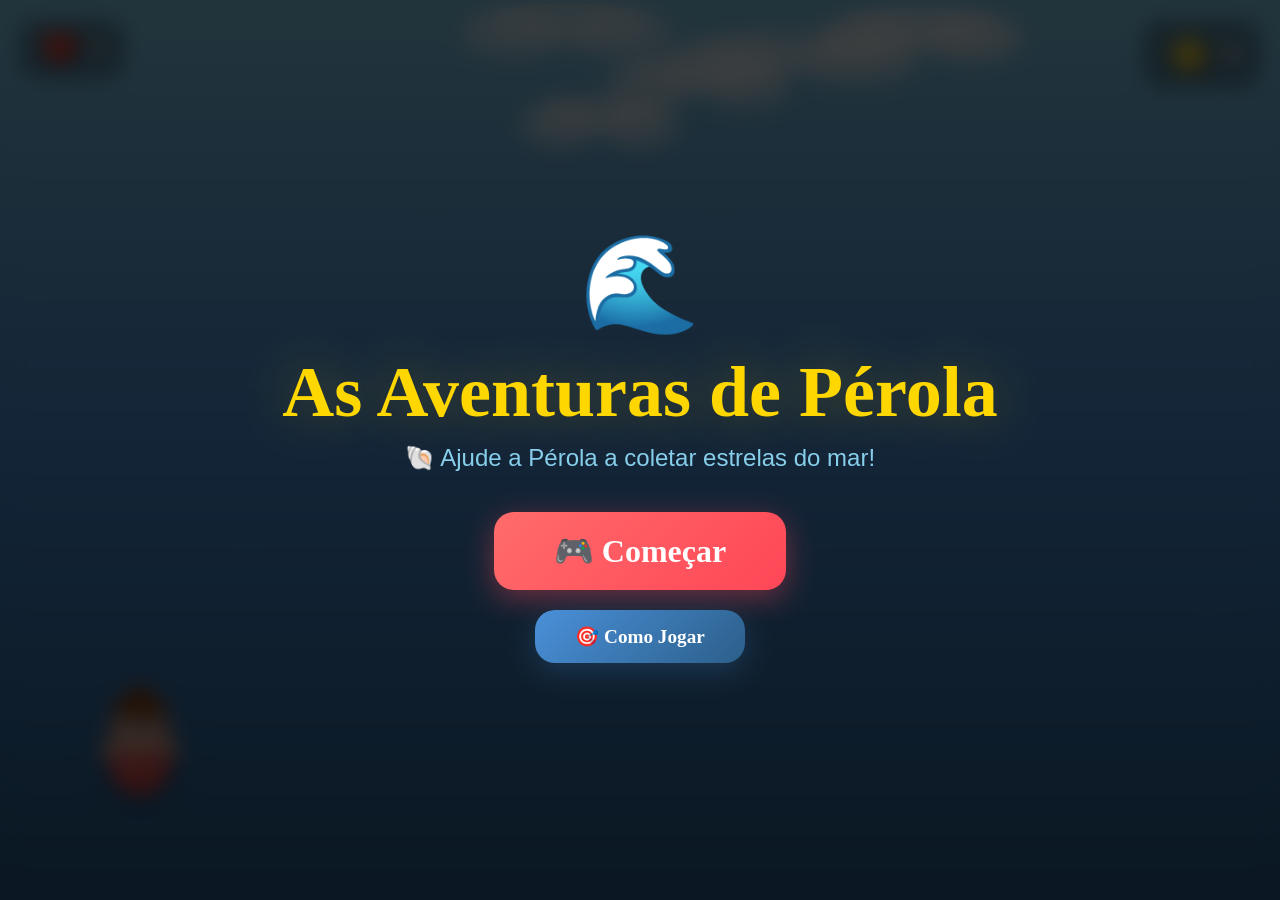
==== perola.html @ 73263aab "Update fmt.Println message from 'Hello' to 'Goodbye'" ====
<!DOCTYPE html>
<html lang="pt-br">
<head>
    <meta charset="UTF-8">
    <meta name="viewport" content="width=device-width, initial-scale=1.0, maximum-scale=1.0, user-scalable=no">
    <title>🌊 As Aventuras de Pérola</title>
    <style>
        * {
            margin: 0;
            padding: 0;
            box-sizing: border-box;
        }
        
        body {
            background: #0a0a1a;
            overflow: hidden;
            font-family: 'Comic Sans MS', 'Chalkboard SE', cursive, sans-serif;
            touch-action: none;
            user-select: none;
        }
        
        canvas {
            display: block;
            width: 100vw;
            height: 100vh;
            background: linear-gradient(180deg, #87CEEB 0%, #4A90D9 50%, #2C5F8A 100%);
            cursor: default;
        }
        
        #ui-overlay {
            position: fixed;
            top: 0;
            left: 0;
            width: 100%;
            height: 100%;
            pointer-events: none;
            z-index: 10;
        }
        
        #score-display {
            position: fixed;
            top: 20px;
            right: 20px;
            color: white;
            font-size: 2rem;
            font-weight: bold;
            text-shadow: 2px 2px 10px rgba(0,0,0,0.5);
            background: rgba(0,0,0,0.3);
            padding: 10px 20px;
            border-radius: 20px;
            backdrop-filter: blur(10px);
            font-family: 'Comic Sans MS', cursive;
            z-index: 20;
            display: flex;
            align-items: center;
            gap: 10px;
        }
        
        #score-display .star {
            color: #FFD700;
            font-size: 2.5rem;
            animation: twinkle 1s ease-in-out infinite;
        }
        
        @keyframes twinkle {
            0%, 100% { transform: scale(1); }
            50% { transform: scale(1.2); }
        }
        
        #lives-display {
            position: fixed;
            top: 20px;
            left: 20px;
            color: white;
            font-size: 2rem;
            text-shadow: 2px 2px 10px rgba(0,0,0,0.5);
            background: rgba(0,0,0,0.3);
            padding: 10px 20px;
            border-radius: 20px;
            backdrop-filter: blur(10px);
            font-family: 'Comic Sans MS', cursive;
            z-index: 20;
        }
        
        #game-over {
            position: fixed;
            top: 50%;
            left: 50%;
            transform: translate(-50%, -50%);
            background: rgba(0,0,0,0.85);
            padding: 40px 60px;
            border-radius: 30px;
            text-align: center;
            color: white;
            backdrop-filter: blur(20px);
            border: 3px solid #FFD700;
            box-shadow: 0 0 100px rgba(255,215,0,0.2);
            z-index: 30;
            display: none;
            pointer-events: all;
            animation: popIn 0.5s cubic-bezier(0.68, -0.55, 0.265, 1.55);
            min-width: 300px;
        }
        
        @keyframes popIn {
            0% { transform: translate(-50%, -50%) scale(0); opacity: 0; }
            100% { transform: translate(-50%, -50%) scale(1); opacity: 1; }
        }
        
        #game-over h1 {
            font-size: 3.5rem;
            color: #FFD700;
            margin-bottom: 10px;
            font-family: 'Comic Sans MS', cursive;
        }
        
        #game-over .final-score {
            font-size: 1.8rem;
            margin: 20px 0;
            color: #87CEEB;
        }
        
        #game-over .final-score span {
            color: #FFD700;
            font-size: 2.5rem;
        }
        
        #game-over button {
            padding: 15px 40px;
            font-size: 1.5rem;
            border: none;
            border-radius: 15px;
            background: linear-gradient(135deg, #FFD700, #FFA500);
            color: #000;
            font-weight: bold;
            cursor: pointer;
            transition: all 0.3s ease;
            font-family: 'Comic Sans MS', cursive;
            margin-top: 10px;
            box-shadow: 0 5px 20px rgba(255,215,0,0.3);
        }
        
        #game-over button:hover {
            transform: scale(1.05);
            box-shadow: 0 8px 30px rgba(255,215,0,0.5);
        }
        
        #start-screen {
            position: fixed;
            top: 0;
            left: 0;
            width: 100%;
            height: 100%;
            background: rgba(0,0,0,0.75);
            backdrop-filter: blur(10px);
            display: flex;
            flex-direction: column;
            align-items: center;
            justify-content: center;
            z-index: 40;
            pointer-events: all;
            animation: fadeIn 1s ease;
            padding: 20px;
        }
        
        @keyframes fadeIn {
            from { opacity: 0; transform: scale(0.95); }
            to { opacity: 1; transform: scale(1); }
        }
        
        #start-screen .logo {
            font-size: 6rem;
            margin-bottom: 10px;
            animation: float 3s ease-in-out infinite;
        }
        
        @keyframes float {
            0%, 100% { transform: translateY(0); }
            50% { transform: translateY(-20px); }
        }
        
        #start-screen h1 {
            font-size: 4.5rem;
            color: #FFD700;
            font-family: 'Comic Sans MS', cursive;
            text-shadow: 0 0 50px rgba(255,215,0,0.3);
            margin-bottom: 10px;
            text-align: center;
        }
        
        #start-screen .subtitle {
            font-size: 1.5rem;
            color: #87CEEB;
            margin-bottom: 30px;
            text-align: center;
        }
        
        #start-screen button {
            padding: 20px 60px;
            font-size: 2rem;
            border: none;
            border-radius: 20px;
            background: linear-gradient(135deg, #FF6B6B, #FF4757);
            color: white;
            font-weight: bold;
            cursor: pointer;
            transition: all 0.3s ease;
            font-family: 'Comic Sans MS', cursive;
            box-shadow: 0 8px 30px rgba(255,71,87,0.4);
            margin: 10px 0;
        }
        
        #start-screen button:hover {
            transform: scale(1.05);
            box-shadow: 0 12px 40px rgba(255,71,87,0.6);
        }
        
        #start-screen button.secondary {
            background: linear-gradient(135deg, #4A90D9, #2C5F8A);
            box-shadow: 0 8px 30px rgba(44,95,138,0.4);
            font-size: 1.2rem;
            padding: 15px 40px;
        }
        
        .controls-info {
            color: rgba(255,255,255,0.6);
            font-size: 0.9rem;
            margin-top: 20px;
            text-align: center;
            line-height: 2;
            background: rgba(0,0,0,0.3);
            padding: 15px 25px;
            border-radius: 15px;
            backdrop-filter: blur(5px);
        }
        
        .controls-info .key {
            display: inline-block;
            background: rgba(255,255,255,0.15);
            padding: 2px 12px;
            border-radius: 8px;
            font-weight: bold;
            color: #fff;
            margin: 0 2px;
            border: 1px solid rgba(255,255,255,0.1);
        }
        
        @media (max-width: 768px) {
            #start-screen h1 { font-size: 2.5rem; }
            #start-screen .logo { font-size: 4rem; }
            #start-screen .subtitle { font-size: 1rem; }
            #start-screen button { font-size: 1.2rem; padding: 15px 30px; }
            #score-display { font-size: 1.2rem; padding: 6px 12px; }
            #lives-display { font-size: 1.2rem; padding: 6px 12px; }
            #game-over { padding: 30px 20px; min-width: auto; width: 90%; }
            #game-over h1 { font-size: 2.5rem; }
            #game-over .final-score { font-size: 1.2rem; }
            #game-over button { font-size: 1rem; padding: 10px 25px; }
            .controls-info { font-size: 0.75rem; padding: 10px 15px; }
        }
    </style>
</head>
<body>
    
    <!-- Tela Inicial -->
    <div id="start-screen">
        <div class="logo">🌊</div>
        <h1>As Aventuras de Pérola</h1>
        <div class="subtitle">🐚 Ajude a Pérola a coletar estrelas do mar!</div>
        <button onclick="startGame()">🎮 Começar</button>
        <button class="secondary" onclick="mostrarControles()">🎯 Como Jogar</button>
        <div class="controls-info" id="controles-info" style="display:none;">
            <div>⬅️ ➡️ <span class="key">Setas</span> ou <span class="key">A</span> <span class="key">D</span> para mover</div>
            <div>⬆️ <span class="key">Espaço</span> ou <span class="key">W</span> para pular</div>
            <div>📱 Toque na tela para pular (mobile)</div>
            <div>⭐ Colete estrelas e desvie dos obstáculos!</div>
        </div>
    </div>
    
    <!-- Interface do Jogo -->
    <div id="ui-overlay">
        <div id="lives-display">❤️ <span id="lives">3</span></div>
        <div id="score-display">
            <span class="star">⭐</span>
            <span id="score">0</span>
        </div>
    </div>
    
    <!-- Game Over -->
    <div id="game-over">
        <h1>💫 Fim de Jogo!</h1>
        <div class="final-score">⭐ Estrelas: <span id="final-score">0</span></div>
        <button onclick="reiniciarJogo()">🔄 Jogar Novamente</button>
    </div>
    
    <canvas id="gameCanvas"></canvas>
    
    <script>
        // ============================================================
        //  INICIALIZAÇÃO DO CANVAS
        // ============================================================
        const canvas = document.getElementById('gameCanvas');
        const ctx = canvas.getContext('2d');
        
        let W, H;
        function resizeCanvas() {
            W = canvas.width = window.innerWidth;
            H = canvas.height = window.innerHeight;
        }
        resizeCanvas();
        window.addEventListener('resize', resizeCanvas);
        
        // ============================================================
        //  ESTADO DO JOGO
        // ============================================================
        let gameRunning = false;
        let score = 0;
        let lives = 3;
        let frameCount = 0;
        let starSpawnTimer = 0;
        let obstacleSpawnTimer = 0;
        let particles = [];
        let animId = null;
        let gameLoopId = null;
        
        // ============================================================
        //  PÉROLA (Personagem)
        // ============================================================
        const perola = {
            x: 100,
            y: 0,
            largura: 80,
            altura: 90,
            velocidadeX: 0,
            velocidadeY: 0,
            gravidade: 0.6,
            pulo: -14,
            noChao: false,
            escala: 1,
            cor: '#FF6B6B',
            sombra: true,
            pulando: false,
            visivel: true,
            
            reset() {
                this.x = 100;
                this.y = H - 200;
                this.velocidadeX = 0;
                this.velocidadeY = 0;
                this.noChao = false;
                this.pulando = false;
                this.escala = 1;
                this.visivel = true;
            },
            
            desenhar() {
                if (!this.visivel) return;
                
                const cx = this.x + this.largura/2;
                const cy = this.y + this.altura/2;
                
                ctx.save();
                ctx.translate(cx, cy);
                ctx.scale(this.escala, this.escala);
                ctx.translate(-cx, -cy);
                
                // Sombra
                if (this.sombra) {
                    ctx.shadowColor = 'rgba(0,0,0,0.3)';
                    ctx.shadowBlur = 20;
                    ctx.shadowOffsetY = 5;
                }
                
                // Corpo (vestido)
                const gradient = ctx.createRadialGradient(
                    this.x + 20, this.y + 20, 10,
                    this.x + 40, this.y + 40, 50
                );
                gradient.addColorStop(0, '#FF8A8A');
                gradient.addColorStop(0.5, '#FF6B6B');
                gradient.addColorStop(1, '#CC4444');
                
                // Vestido
                ctx.beginPath();
                ctx.ellipse(
                    this.x + this.largura/2,
                    this.y + this.altura * 0.6,
                    this.largura * 0.4,
                    this.altura * 0.45,
                    0, 0, Math.PI * 2
                );
                ctx.fillStyle = gradient;
                ctx.fill();
                ctx.strokeStyle = '#CC4444';
                ctx.lineWidth = 2;
                ctx.stroke();
                
                // Cabeça
                const cabecaX = this.x + this.largura/2;
                const cabecaY = this.y + 25;
                const raio = 28;
                
                const gradCabeca = ctx.createRadialGradient(
                    cabecaX - 5, cabecaY - 5, 5,
                    cabecaX, cabecaY, raio
                );
                gradCabeca.addColorStop(0, '#FFD5C2');
                gradCabeca.addColorStop(1, '#F5C4A8');
                
                ctx.shadowBlur = 10;
                ctx.beginPath();
                ctx.arc(cabecaX, cabecaY, raio, 0, Math.PI * 2);
                ctx.fillStyle = gradCabeca;
                ctx.fill();
                ctx.strokeStyle = '#E8B89A';
                ctx.lineWidth = 2;
                ctx.stroke();
                
                // Cabelo
                ctx.shadowBlur = 0;
                ctx.beginPath();
                ctx.arc(cabecaX - 10, cabecaY - 15, 15, 0, Math.PI * 2);
                ctx.fillStyle = '#8B4513';
                ctx.fill();
                ctx.beginPath();
                ctx.arc(cabecaX + 10, cabecaY - 15, 15, 0, Math.PI * 2);
                ctx.fill();
                ctx.beginPath();
                ctx.arc(cabecaX, cabecaY - 20, 18, 0, Math.PI * 2);
                ctx.fill();
                
                // Olhos
                ctx.shadowBlur = 0;
                // Olho esquerdo
                ctx.beginPath();
                ctx.arc(cabecaX - 10, cabecaY - 2, 7, 0, Math.PI * 2);
                ctx.fillStyle = '#FFFFFF';
                ctx.fill();
                ctx.beginPath();
                ctx.arc(cabecaX - 8, cabecaY - 1, 4, 0, Math.PI * 2);
                ctx.fillStyle = '#2C3E50';
                ctx.fill();
                ctx.beginPath();
                ctx.arc(cabecaX - 9, cabecaY - 3, 2, 0, Math.PI * 2);
                ctx.fillStyle = '#FFFFFF';
                ctx.fill();
                
                // Olho direito
                ctx.beginPath();
                ctx.arc(cabecaX + 10, cabecaY - 2, 7, 0, Math.PI * 2);
                ctx.fillStyle = '#FFFFFF';
                ctx.fill();
                ctx.beginPath();
                ctx.arc(cabecaX + 12, cabecaY - 1, 4, 0, Math.PI * 2);
                ctx.fillStyle = '#2C3E50';
                ctx.fill();
                ctx.beginPath();
                ctx.arc(cabecaX + 11, cabecaY - 3, 2, 0, Math.PI * 2);
                ctx.fillStyle = '#FFFFFF';
                ctx.fill();
                
                // Boca (sorriso)
                ctx.beginPath();
                ctx.arc(cabecaX, cabecaY + 8, 10, 0, Math.PI);
                ctx.strokeStyle = '#CC4444';
                ctx.lineWidth = 2;
                ctx.stroke();
                
                // Bochechas
                ctx.globalAlpha = 0.3;
                ctx.beginPath();
                ctx.arc(cabecaX - 18, cabecaY + 5, 6, 0, Math.PI * 2);
                ctx.fillStyle = '#FF6B6B';
                ctx.fill();
                ctx.beginPath();
                ctx.arc(cabecaX + 18, cabecaY + 5, 6, 0, Math.PI * 2);
                ctx.fill();
                ctx.globalAlpha = 1;
                
                // Braços
                ctx.shadowBlur = 0;
                ctx.beginPath();
                ctx.arc(this.x + 10, this.y + 50, 8, 0, Math.PI * 2);
                ctx.fillStyle = '#F5C4A8';
                ctx.fill();
                ctx.beginPath();
                ctx.arc(this.x + this.largura - 10, this.y + 50, 8, 0, Math.PI * 2);
                ctx.fill();
                
                ctx.restore();
                
                // Reset shadow
                ctx.shadowBlur = 0;
                ctx.shadowOffsetY = 0;
            }
        };
        
        // ============================================================
        //  ESTRELAS (Coletáveis)
        // ============================================================
        class Estrela {
            constructor() {
                this.x = W + 50;
                this.y = Math.random() * (H - 250) + 100;
                this.raio = 20 + Math.random() * 10;
                this.velocidade = 2 + Math.random() * 2;
                this.brilho = 1;
                this.rotacao = Math.random() * Math.PI * 2;
                this.coletada = false;
                this.tipo = Math.random() > 0.7 ? 'dourada' : 'normal';
                this.tamanho = this.tipo === 'dourada' ? 1.3 : 1;
            }
            
            desenhar() {
                if (this.coletada) return;
                
                ctx.save();
                ctx.translate(this.x, this.y);
                ctx.rotate(this.rotacao);
                ctx.scale(this.tamanho, this.tamanho);
                
                // Brilho
                const grad = ctx.createRadialGradient(0, 0, 0, 0, 0, this.raio * 1.5);
                const cor = this.tipo === 'dourada' ? 'rgba(255,215,0,' : 'rgba(255,215,0,';
                grad.addColorStop(0, cor + (0.3 * this.brilho) + ')');
                grad.addColorStop(1, cor + '0)');
                ctx.fillStyle = grad;
                ctx.beginPath();
                ctx.arc(0, 0, this.raio * 1.5, 0, Math.PI * 2);
                ctx.fill();
                
                // Estrela
                const points = 5;
                const outerRadius = this.raio;
                const innerRadius = this.raio * 0.4;
                
                ctx.beginPath();
                for (let i = 0; i < points * 2; i++) {
                    const radius = i % 2 === 0 ? outerRadius : innerRadius;
                    const angle = (i / (points * 2)) * Math.PI * 2 - Math.PI / 2;
                    const x = Math.cos(angle) * radius;
                    const y = Math.sin(angle) * radius;
                    if (i === 0) ctx.moveTo(x, y);
                    else ctx.lineTo(x, y);
                }
                ctx.closePath();
                
                const gradEstrela = ctx.createRadialGradient(-5, -5, 0, 0, 0, this.raio);
                gradEstrela.addColorStop(0, '#FFE066');
                gradEstrela.addColorStop(0.7, '#FFD700');
                gradEstrela.addColorStop(1, '#FFA500');
                ctx.fillStyle = gradEstrela;
                ctx.fill();
                ctx.strokeStyle = '#FFA500';
                ctx.lineWidth = 2;
                ctx.stroke();
                
                // Brilho nos pontos
                if (this.brilho > 0.5) {
                    ctx.shadowColor = 'rgba(255,215,0,0.5)';
                    ctx.shadowBlur = 20;
                    ctx.fill();
                    ctx.shadowBlur = 0;
                }
                
                ctx.restore();
            }
            
            atualizar() {
                if (this.coletada) return;
                this.x -= this.velocidade;
                this.rotacao += 0.03;
                this.brilho = 0.7 + Math.sin(frameCount * 0.05 + this.x) * 0.3;
                this.y += Math.sin(frameCount * 0.03 + this.x * 0.01) * 0.2;
            }
            
            coletar() {
                this.coletada = true;
                criarExplosao(this.x, this.y, '#FFD700', 20);
                score += this.tipo === 'dourada' ? 5 : 1;
                document.getElementById('score').textContent = score;
            }
        }
        
        // ============================================================
        //  OBSTÁCULOS
        // ============================================================
        class Obstaculo {
            constructor() {
                this.x = W + 50;
                this.y = H - 150 - Math.random() * 100;
                this.largura = 40 + Math.random() * 30;
                this.altura = 40 + Math.random() * 30;
                this.velocidade = 3 + Math.random() * 2;
                this.tipo = Math.random() > 0.5 ? 'espinho' : 'agua_viva';
                this.rotacao = 0;
                this.animOffset = Math.random() * Math.PI * 2;
            }
            
            desenhar() {
                ctx.save();
                ctx.translate(this.x + this.largura/2, this.y + this.altura/2);
                ctx.rotate(this.rotacao);
                
                if (this.tipo === 'espinho') {
                    const points = 5;
                    const outerRadius = this.largura/2;
                    const innerRadius = outerRadius * 0.3;
                    
                    ctx.beginPath();
                    for (let i = 0; i < points * 2; i++) {
                        const radius = i % 2 === 0 ? outerRadius : innerRadius;
                        const angle = (i / (points * 2)) * Math.PI * 2 - Math.PI / 2;
                        const x = Math.cos(angle) * radius;
                        const y = Math.sin(angle) * radius;
                        if (i === 0) ctx.moveTo(x, y);
                        else ctx.lineTo(x, y);
                    }
                    ctx.closePath();
                    
                    const grad = ctx.createRadialGradient(-5, -5, 0, 0, 0, outerRadius);
                    grad.addColorStop(0, '#FF6B6B');
                    grad.addColorStop(0.5, '#DC143C');
                    grad.addColorStop(1, '#8B0000');
                    ctx.fillStyle = grad;
                    ctx.fill();
                    ctx.strokeStyle = '#8B0000';
                    ctx.lineWidth = 2;
                    ctx.stroke();
                    
                    // Olhos malvados
                    ctx.shadowBlur = 0;
                    ctx.fillStyle = '#FFFFFF';
                    ctx.beginPath();
                    ctx.arc(-8, -5, 5, 0, Math.PI * 2);
                    ctx.fill();
                    ctx.beginPath();
                    ctx.arc(8, -5, 5, 0, Math.PI * 2);
                    ctx.fill();
                    ctx.fillStyle = '#2C3E50';
                    ctx.beginPath();
                    ctx.arc(-7, -4, 3, 0, Math.PI * 2);
                    ctx.fill();
                    ctx.beginPath();
                    ctx.arc(9, -4, 3, 0, Math.PI * 2);
                    ctx.fill();
                    
                } else {
                    // Água-viva
                    const grad = ctx.createRadialGradient(0, 0, 0, 0, 0, this.largura/2);
                    grad.addColorStop(0, 'rgba(100,200,255,0.3)');
                    grad.addColorStop(0.7, 'rgba(50,150,255,0.2)');
                    grad.addColorStop(1, 'rgba(0,100,255,0.1)');
                    ctx.fillStyle = grad;
                    ctx.beginPath();
                    ctx.arc(0, 0, this.largura/2, 0, Math.PI * 2);
                    ctx.fill();
                    ctx.strokeStyle = 'rgba(100,200,255,0.4)';
                    ctx.lineWidth = 1;
                    ctx.stroke();
                    
                    for (let i = 0; i < 6; i++) {
                        const angle = (i / 6) * Math.PI * 2 + this.animOffset;
                        const length = 20 + Math.sin(frameCount * 0.05 + i) * 10;
                        ctx.beginPath();
                        ctx.moveTo(Math.cos(angle) * this.largura/2 * 0.6, 
                                  Math.sin(angle) * this.largura/2 * 0.6);
                        ctx.quadraticCurveTo(
                            Math.cos(angle) * (this.largura/2 + length * 0.5),
                            Math.sin(angle) * (this.largura/2 + length * 0.5) + 10,
                            Math.cos(angle) * (this.largura/2 + length),
                            Math.sin(angle) * (this.largura/2 + length) + 20
                        );
                        ctx.strokeStyle = 'rgba(100,200,255,0.3)';
                        ctx.lineWidth = 2;
                        ctx.stroke();
                    }
                    
                    ctx.shadowColor = 'rgba(100,200,255,0.2)';
                    ctx.shadowBlur = 20;
                    ctx.fillStyle = 'rgba(200,230,255,0.1)';
                    ctx.beginPath();
                    ctx.arc(0, 0, this.largura/3, 0, Math.PI * 2);
                    ctx.fill();
                    ctx.shadowBlur = 0;
                }
                
                ctx.restore();
            }
            
            atualizar() {
                this.x -= this.velocidade;
                this.rotacao += 0.02;
                this.animOffset += 0.05;
            }
            
            getBounds() {
                return {
                    x: this.x,
                    y: this.y,
                    width: this.largura,
                    height: this.altura
                };
            }
        }
        
        // ============================================================
        //  PARTÍCULAS
        // ============================================================
        function criarExplosao(x, y, cor, quantidade = 15) {
            for (let i = 0; i < quantidade; i++) {
                const angle = Math.random() * Math.PI * 2;
                const speed = 2 + Math.random() * 5;
                particles.push({
                    x: x,
                    y: y,
                    vx: Math.cos(angle) * speed,
                    vy: Math.sin(angle) * speed - 2,
                    life: 1,
                    decay: 0.01 + Math.random() * 0.02,
                    radius: 3 + Math.random() * 5,
                    cor: cor || '#FFD700',
                    tipo: 'estrela'
                });
            }
        }
        
        function criarSalpico(x, y) {
            for (let i = 0; i < 10; i++) {
                particles.push({
                    x: x,
                    y: y,
                    vx: (Math.random() - 0.5) * 8,
                    vy: (Math.random() - 0.5) * 8 - 2,
                    life: 1,
                    decay: 0.015 + Math.random() * 0.02,
                    radius: 2 + Math.random() * 4,
                    cor: '#87CEEB',
                    tipo: 'agua'
                });
            }
        }
        
        function atualizarParticulas() {
            for (let i = particles.length - 1; i >= 0; i--) {
                const p = particles[i];
                p.x += p.vx;
                p.y += p.vy;
                p.vy += 0.1;
                p.life -= p.decay;
                p.radius *= 0.98;
                
                if (p.life <= 0 || p.radius < 0.5) {
                    particles.splice(i, 1);
                }
            }
        }
        
        function desenharParticulas() {
            particles.forEach(p => {
                ctx.globalAlpha = p.life;
                ctx.beginPath();
                ctx.arc(p.x, p.y, p.radius, 0, Math.PI * 2);
                ctx.fillStyle = p.cor;
                ctx.fill();
                ctx.shadowColor = p.cor;
                ctx.shadowBlur = 10;
                ctx.fill();
                ctx.shadowBlur = 0;
                ctx.globalAlpha = 1;
            });
        }
        
        // ============================================================
        //  LISTAS DE OBJETOS
        // ============================================================
        let estrelas = [];
        let obstaculos = [];
        
        // ============================================================
        //  COLISÕES
        // ============================================================
        function rectCollision(a, b) {
            return a.x < b.x + b.width &&
                   a.x + a.width > b.x &&
                   a.y < b.y + b.height &&
                   a.y + a.height > b.y;
        }
        
        function verificarColisoes() {
            const perolaBounds = {
                x: perola.x + 15,
                y: perola.y + 15,
                width: perola.largura - 30,
                height: perola.altura - 30
            };
            
            for (let i = estrelas.length - 1; i >= 0; i--) {
                const estrela = estrelas[i];
                if (estrela.coletada) continue;
                
                const dx = (perola.x + perola.largura/2) - estrela.x;
                const dy = (perola.y + perola.altura/2) - estrela.y;
                const distancia = Math.sqrt(dx*dx + dy*dy);
                
                if (distancia < estrela.raio + 30) {
                    estrela.coletar();
                    estrelas.splice(i, 1);
                }
            }
            
            for (let i = obstaculos.length - 1; i >= 0; i--) {
                const obs = obstaculos[i];
                const obsBounds = obs.getBounds();
                
                if (rectCollision(perolaBounds, obsBounds)) {
                    perderVida();
                    obstaculos.splice(i, 1);
                    criarExplosao(obs.x + obs.largura/2, obs.y + obs.altura/2, '#FF1744', 25);
                    return;
                }
            }
        }
        
        // ============================================================
        //  GERENCIAMENTO DE VIDA
        // ============================================================
        function perderVida() {
            lives--;
            document.getElementById('lives').textContent = lives;
            criarExplosao(perola.x + perola.largura/2, perola.y + perola.altura/2, '#FF6B6B', 30);
            
            if (lives <= 0) {
                gameOver();
            } else {
                perola.reset();
                perola.y = H - 200;
                let blinkCount = 0;
                const blinkInterval = setInterval(() => {
                    perola.visivel = !perola.visivel;
                    blinkCount++;
                    if (blinkCount > 6) {
                        clearInterval(blinkInterval);
                        perola.visivel = true;
                    }
                }, 200);
            }
        }
        
        // ============================================================
        //  GAME OVER
        // ============================================================
        function gameOver() {
            gameRunning = false;
            document.getElementById('final-score').textContent = score;
            document.getElementById('game-over').style.display = 'block';
            if (animId) {
                cancelAnimationFrame(animId);
                animId = null;
            }
        }
        
        function reiniciarJogo() {
            document.getElementById('game-over').style.display = 'none';
            startGame();
        }
        
        // ============================================================
        //  CONTROLES - MOSTRAR
        // ============================================================
        function mostrarControles() {
            const info = document.getElementById('controles-info');
            info.style.display = info.style.display === 'none' ? 'block' : 'none';
        }
        
        // ============================================================
        //  INICIAR JOGO
        // ============================================================
        function startGame() {
            document.getElementById('start-screen').style.display = 'none';
            document.getElementById('game-over').style.display = 'none';
            document.getElementById('controles-info').style.display = 'none';
            
            score = 0;
            lives = 3;
            frameCount = 0;
            estrelas = [];
            obstaculos = [];
            particles = [];
            
            document.getElementById('score').textContent = '0';
            document.getElementById('lives').textContent = '3';
            
            perola.reset();
            perola.y = H - 200;
            perola.visivel = true;
            
            gameRunning = true;
            
            if (animId) {
                cancelAnimationFrame(animId);
                animId = null;
            }
            loop();
        }
        
        // ============================================================
        //  LOOP PRINCIPAL
        // ============================================================
        function loop() {
            if (!gameRunning) {
                animId = requestAnimationFrame(loop);
                return;
            }
            
            frameCount++;
            
            atualizarJogo();
            desenharJogo();
            
            animId = requestAnimationFrame(loop);
        }
        
        function atualizarJogo() {
            // Pérola - Física
            perola.velocidadeY += perola.gravidade;
            perola.y += perola.velocidadeY;
            
            const chao = H - 150;
            if (perola.y + perola.altura > chao) {
                perola.y = chao - perola.altura;
                perola.velocidadeY = 0;
                perola.noChao = true;
                perola.pulando = false;
            } else {
                perola.noChao = false;
            }
            
            if (perola.x < 0) perola.x = 0;
            if (perola.x + perola.largura > W) perola.x = W - perola.largura;
            
            // Spawn de estrelas
            starSpawnTimer++;
            if (starSpawnTimer > 60 - Math.min(score / 10, 30)) {
                starSpawnTimer = 0;
                if (Math.random() > 0.3) {
                    estrelas.push(new Estrela());
                }
            }
            
            // Spawn de obstáculos
            obstacleSpawnTimer++;
            if (obstacleSpawnTimer > 120 - Math.min(score / 5, 60)) {
                obstacleSpawnTimer = 0;
                if (Math.random() > 0.4) {
                    obstaculos.push(new Obstaculo());
                }
            }
            
            // Atualizar estrelas
            for (let i = estrelas.length - 1; i >= 0; i--) {
                estrelas[i].atualizar();
                if (estrelas[i].x < -50) {
                    estrelas.splice(i, 1);
                }
            }
            
            // Atualizar obstáculos
            for (let i = obstaculos.length - 1; i >= 0; i--) {
                obstaculos[i].atualizar();
                if (obstaculos[i].x < -50) {
                    obstaculos.splice(i, 1);
                }
            }
            
            verificarColisoes();
            atualizarParticulas();
        }
        
        function desenharJogo() {
            ctx.clearRect(0, 0, W, H);
            
            // Céu
            const gradCeu = ctx.createLinearGradient(0, 0, 0, H);
            gradCeu.addColorStop(0, '#87CEEB');
            gradCeu.addColorStop(0.3, '#4A90D9');
            gradCeu.addColorStop(0.6, '#2C5F8A');
            gradCeu.addColorStop(1, '#1A3A5A');
            ctx.fillStyle = gradCeu;
            ctx.fillRect(0, 0, W, H);
            
            desenharNuvens();
            
            // Chão
            const chao = H - 150;
            const gradChao = ctx.createLinearGradient(0, chao, 0, H);
            gradChao.addColorStop(0, '#F4A460');
            gradChao.addColorStop(0.2, '#D2691E');
            gradChao.addColorStop(0.5, '#8B4513');
            gradChao.addColorStop(1, '#2C1810');
            ctx.fillStyle = gradChao;
            ctx.fillRect(0, chao, W, H - chao);
            
            desenharBolhas();
            desenharAlgas();
            
            estrelas.forEach(e => e.desenhar());
            obstaculos.forEach(o => o.desenhar());
            perola.desenhar();
            desenharParticulas();
        }
        
        // ============================================================
        //  DECORAÇÕES
        // ============================================================
        let nuvens = [];
        for (let i = 0; i < 5; i++) {
            nuvens.push({
                x: Math.random() * W,
                y: 20 + Math.random() * 100,
                width: 100 + Math.random() * 150,
                speed: 0.2 + Math.random() * 0.3,
                opacity: 0.3 + Math.random() * 0.3
            });
        }
        
        function desenharNuvens() {
            nuvens.forEach(n => {
                n.x += n.speed;
                if (n.x > W + n.width) n.x = -n.width;
                
                ctx.globalAlpha = n.opacity;
                ctx.fillStyle = '#FFFFFF';
                ctx.beginPath();
                ctx.ellipse(n.x, n.y, n.width/2, 20, 0, 0, Math.PI * 2);
                ctx.fill();
                ctx.beginPath();
                ctx.ellipse(n.x - n.width/3, n.y + 10, n.width/3, 25, 0, 0, Math.PI * 2);
                ctx.fill();
                ctx.beginPath();
                ctx.ellipse(n.x + n.width/3, n.y + 10, n.width/3, 25, 0, 0, Math.PI * 2);
                ctx.fill();
                ctx.globalAlpha = 1;
            });
        }
        
        let bolhas = [];
        for (let i = 0; i < 20; i++) {
            bolhas.push({
                x: Math.random() * W,
                y: Math.random() * H,
                raio: 2 + Math.random() * 4,
                speed: 0.2 + Math.random() * 0.3,
                offset: Math.random() * Math.PI * 2
            });
        }
        
        function desenharBolhas() {
            bolhas.forEach(b => {
                b.y -= b.speed;
                b.x += Math.sin(frameCount * 0.02 + b.offset) * 0.2;
                if (b.y < -10) {
                    b.y = H + 10;
                    b.x = Math.random() * W;
                }
                
                ctx.globalAlpha = 0.2;
                ctx.strokeStyle = 'rgba(255,255,255,0.3)';
                ctx.lineWidth = 1;
                ctx.beginPath();
                ctx.arc(b.x, b.y, b.raio, 0, Math.PI * 2);
                ctx.stroke();
                ctx.globalAlpha = 1;
            });
        }
        
        function desenharAlgas() {
            const chao = H - 150;
            const algas = [
                { x: 50, altura: 80, offset: 0 },
                { x: 120, altura: 60, offset: 1 },
                { x: W - 80, altura: 90, offset: 2 },
                { x: W - 150, altura: 70, offset: 3 },
                { x: 200, altura: 50, offset: 4 },
                { x: W - 250, altura: 65, offset: 5 }
            ];
            
            algas.forEach(a => {
                ctx.beginPath();
                ctx.moveTo(a.x, chao);
                
                const altura = a.altura + Math.sin(frameCount * 0.03 + a.offset) * 10;
                ctx.quadraticCurveTo(
                    a.x - 15 + Math.sin(frameCount * 0.02 + a.offset) * 8,
                    chao - altura * 0.5,
                    a.x + Math.sin(frameCount * 0.03 + a.offset * 1.5) * 5,
                    chao - altura
                );
                ctx.strokeStyle = 'rgba(34,139,34,0.4)';
                ctx.lineWidth = 4;
                ctx.stroke();
                
                ctx.beginPath();
                ctx.moveTo(a.x + 20, chao);
                ctx.quadraticCurveTo(
                    a.x + 35 + Math.sin(frameCount * 0.025 + a.offset * 1.2) * 8,
                    chao - altura * 0.6,
                    a.x + 20 + Math.sin(frameCount * 0.035 + a.offset * 1.8) * 5,
                    chao - altura * 0.9
                );
                ctx.strokeStyle = 'rgba(34,139,34,0.3)';
                ctx.lineWidth = 3;
                ctx.stroke();
            });
        }
        
        // ============================================================
        //  CONTROLES - TECLADO E TOQUE
        // ============================================================
        const keys = {};
        
        window.addEventListener('keydown', (e) => {
            keys[e.key] = true;
            
            if ((e.key === 'ArrowUp' || e.key === ' ' || e.key === 'w' || e.key === 'W') && 
                perola.noChao && gameRunning) {
                e.preventDefault();
                perola.velocidadeY = perola.pulo;
                perola.noChao = false;
                perola.pulando = true;
                criarSalpico(perola.x + perola.largura/2, perola.y + perola.altura);
            }
        });
        
        window.addEventListener('keyup', (e) => {
            keys[e.key] = false;
        });
        
        // Controles touch
        let touchX = null;
        
        canvas.addEventListener('touchstart', (e) => {
            e.preventDefault();
            const touch = e.touches[0];
            const rect = canvas.getBoundingClientRect();
            touchX = touch.clientX - rect.left;
            
            if (perola.noChao && gameRunning) {
                perola.velocidadeY = perola.pulo;
                perola.noChao = false;
                perola.pulando = true;
                criarSalpico(perola.x + perola.largura/2, perola.y + perola.altura);
            }
        });
        
        canvas.addEventListener('touchmove', (e) => {
            e.preventDefault();
            if (!gameRunning) return;
            
            const touch = e.touches[0];
            const rect = canvas.getBoundingClientRect();
            const currentX = touch.clientX - rect.left;
            
            if (touchX !== null) {
                const diff = currentX - touchX;
                perola.x += diff * 0.8;
                if (perola.x < 0) perola.x = 0;
                if (perola.x + perola.largura > W) perola.x = W - perola.largura;
                touchX = currentX;
            }
        });
        
        canvas.addEventListener('touchend', (e) => {
            e.preventDefault();
            touchX = null;
        });
        
        // Movimento contínuo com teclas
        setInterval(() => {
            if (!gameRunning) return;
            
            if (keys['ArrowRight'] || keys['d'] || keys['D']) {
                perola.x += 5;
                if (perola.x + perola.largura > W) perola.x = W - perola.largura;
            }
            if (keys['ArrowLeft'] || keys['a'] || keys['A']) {
                perola.x -= 5;
                if (perola.x < 0) perola.x = 0;
            }
        }, 16);
        
        // ============================================================
        //  REDIMENSIONAMENTO
        // ============================================================
        window.addEventListener('resize', () => {
            resizeCanvas();
            if (perola.y + perola.altura > H - 150) {
                perola.y = H - 150 - perola.altura;
            }
        });
        
        // ============================================================
        //  INICIAR
        // ============================================================
        console.log('🌊 As Aventuras de Pérola');
        console.log('🎮 Use as setas ou WASD para mover');
        console.log('⬆️ Espaço ou clique para pular');
        console.log('⭐ Colete estrelas e desvie dos obstáculos!');
        
        perola.y = H - 200;
        perola.reset();
        
        // Loop de animação da tela inicial
        function backgroundLoop() {
            if (!gameRunning) {
                ctx.clearRect(0, 0, W, H);
                const gradCeu = ctx.createLinearGradient(0, 0, 0, H);
                gradCeu.addColorStop(0, '#87CEEB');
                gradCeu.addColorStop(0.5, '#4A90D9');
                gradCeu.addColorStop(1, '#2C5F8A');
                ctx.fillStyle = gradCeu;
                ctx.fillRect(0, 0, W, H);
                perola.desenhar();
                desenharNuvens();
                desenharBolhas();
                requestAnimationFrame(backgroundLoop);
            }
        }
        backgroundLoop();
        
        console.log('✅ Jogo carregado! Divirta-se! 🎉');
    </script>
</body>
</html>
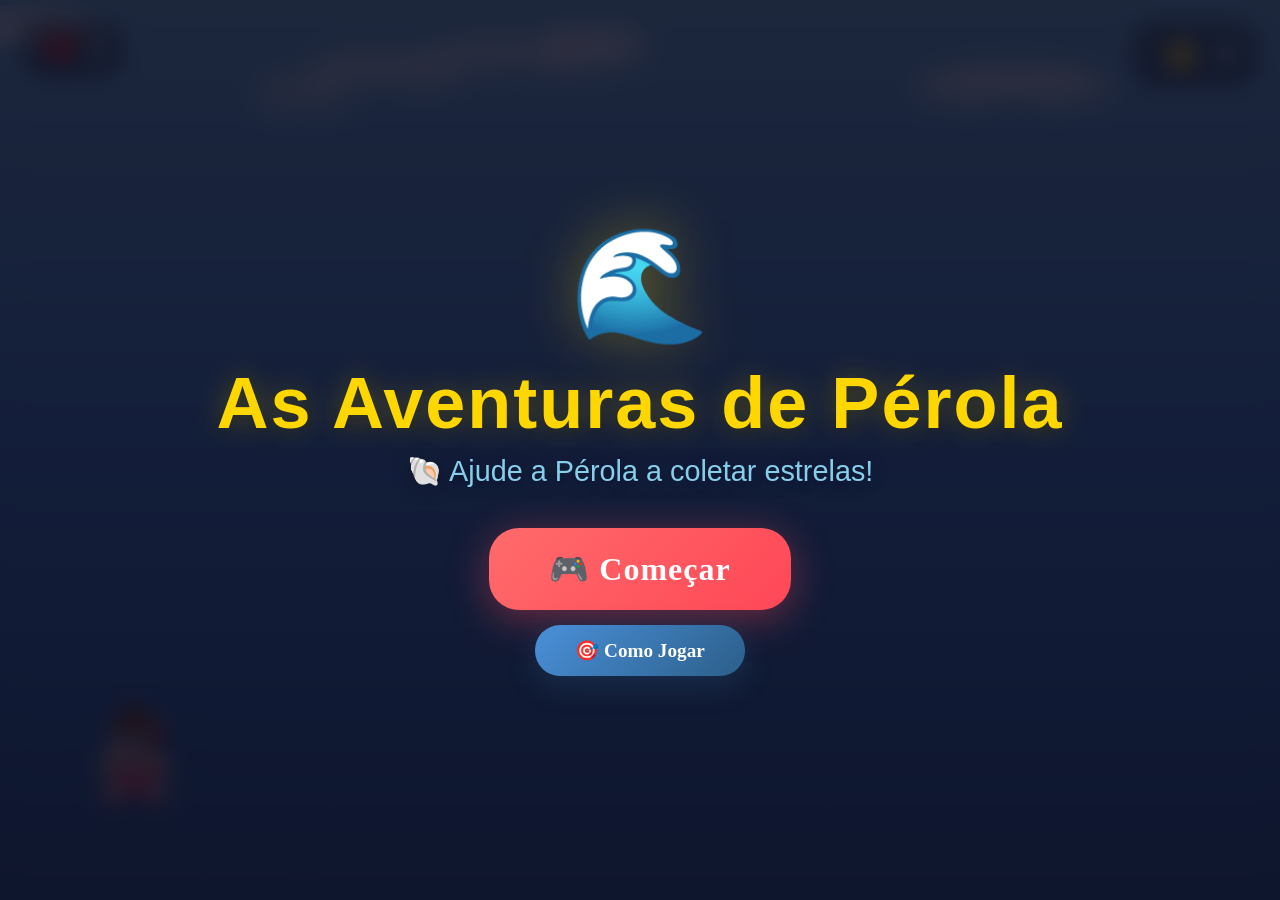
==== commit bac49764: "Update perola.html" ====
--- a/perola.html
+++ b/perola.html
@@ -12,21 +12,160 @@
         }
         
         body {
-            background: #0a0a1a;
+            margin: 0;
             overflow: hidden;
+            background: linear-gradient(180deg, #1a0a2e, #2d1b69);
             font-family: 'Comic Sans MS', 'Chalkboard SE', cursive, sans-serif;
             touch-action: none;
             user-select: none;
+            height: 100vh;
+            width: 100vw;
         }
         
         canvas {
             display: block;
             width: 100vw;
             height: 100vh;
-            background: linear-gradient(180deg, #87CEEB 0%, #4A90D9 50%, #2C5F8A 100%);
-            cursor: default;
-        }
-        
+            background: linear-gradient(180deg, #87CEEB 0%, #4A90D9 40%, #2C5F8A 70%, #1A3A5A 100%);
+            cursor: pointer;
+        }
+        
+        /* Tela Inicial - Estilo Fofo */
+        #start-screen {
+            position: fixed;
+            top: 0;
+            left: 0;
+            width: 100%;
+            height: 100%;
+            background: rgba(10, 10, 30, 0.85);
+            backdrop-filter: blur(10px);
+            display: flex;
+            flex-direction: column;
+            align-items: center;
+            justify-content: center;
+            z-index: 100;
+            padding: 20px;
+            animation: fadeIn 0.8s ease;
+        }
+        
+        @keyframes fadeIn {
+            from { opacity: 0; transform: scale(0.9); }
+            to { opacity: 1; transform: scale(1); }
+        }
+        
+        #start-screen .logo {
+            font-size: 7rem;
+            animation: float 3s ease-in-out infinite;
+            text-shadow: 0 0 60px rgba(255, 215, 0, 0.3);
+        }
+        
+        @keyframes float {
+            0%, 100% { transform: translateY(0) rotate(-2deg); }
+            50% { transform: translateY(-25px) rotate(2deg); }
+        }
+        
+        #start-screen h1 {
+            font-size: 4.5rem;
+            color: #FFD700;
+            text-shadow: 
+                0 0 30px rgba(255, 215, 0, 0.3),
+                0 4px 20px rgba(0, 0, 0, 0.3);
+            margin: 10px 0;
+            text-align: center;
+            font-weight: 900;
+            letter-spacing: 2px;
+        }
+        
+        #start-screen .subtitle {
+            font-size: 1.8rem;
+            color: #87CEEB;
+            margin-bottom: 30px;
+            text-align: center;
+            text-shadow: 0 2px 20px rgba(0, 0, 0, 0.3);
+        }
+        
+        #start-screen .subtitle .emoji {
+            display: inline-block;
+            animation: float 2s ease-in-out infinite;
+        }
+        
+        .btn-start {
+            padding: 22px 60px;
+            font-size: 2rem;
+            border: none;
+            border-radius: 30px;
+            background: linear-gradient(135deg, #FF6B6B, #FF4757);
+            color: white;
+            font-weight: bold;
+            cursor: pointer;
+            transition: all 0.3s ease;
+            font-family: 'Comic Sans MS', cursive;
+            box-shadow: 0 8px 40px rgba(255, 71, 87, 0.4);
+            margin: 10px 0;
+            letter-spacing: 1px;
+        }
+        
+        .btn-start:hover {
+            transform: scale(1.08);
+            box-shadow: 0 12px 50px rgba(255, 71, 87, 0.6);
+        }
+        
+        .btn-start:active {
+            transform: scale(0.95);
+        }
+        
+        .btn-secondary {
+            padding: 14px 40px;
+            font-size: 1.2rem;
+            border: none;
+            border-radius: 25px;
+            background: linear-gradient(135deg, #4A90D9, #2C5F8A);
+            color: white;
+            font-weight: bold;
+            cursor: pointer;
+            transition: all 0.3s ease;
+            font-family: 'Comic Sans MS', cursive;
+            box-shadow: 0 8px 30px rgba(44, 95, 138, 0.3);
+            margin: 5px 0;
+        }
+        
+        .btn-secondary:hover {
+            transform: scale(1.05);
+            box-shadow: 0 12px 40px rgba(44, 95, 138, 0.5);
+        }
+        
+        .controls-info {
+            color: rgba(255, 255, 255, 0.7);
+            font-size: 0.95rem;
+            margin-top: 20px;
+            text-align: center;
+            line-height: 2.2;
+            background: rgba(0, 0, 0, 0.3);
+            padding: 15px 30px;
+            border-radius: 20px;
+            backdrop-filter: blur(5px);
+            border: 1px solid rgba(255, 255, 255, 0.05);
+            max-width: 400px;
+        }
+        
+        .controls-info .key {
+            display: inline-block;
+            background: rgba(255, 255, 255, 0.15);
+            padding: 2px 14px;
+            border-radius: 10px;
+            font-weight: bold;
+            color: #fff;
+            margin: 0 3px;
+            border: 1px solid rgba(255, 255, 255, 0.1);
+            font-size: 0.9rem;
+            min-width: 30px;
+        }
+        
+        .controls-info .highlight {
+            color: #FFD700;
+        }
+        
+        /* UI do Jogo */
         #ui-overlay {
             position: fixed;
             top: 0;
@@ -34,7 +173,37 @@
             width: 100%;
             height: 100%;
             pointer-events: none;
-            z-index: 10;
+            z-index: 50;
+        }
+        
+        #lives-display {
+            position: fixed;
+            top: 20px;
+            left: 20px;
+            color: white;
+            font-size: 2rem;
+            text-shadow: 0 2px 20px rgba(0, 0, 0, 0.5);
+            background: rgba(0, 0, 0, 0.35);
+            padding: 10px 20px;
+            border-radius: 25px;
+            backdrop-filter: blur(10px);
+            font-family: 'Comic Sans MS', cursive;
+            z-index: 60;
+            border: 1px solid rgba(255, 255, 255, 0.1);
+            display: flex;
+            align-items: center;
+            gap: 8px;
+        }
+        
+        #lives-display .heart {
+            color: #FF4757;
+            font-size: 2rem;
+            animation: heartbeat 1.2s ease-in-out infinite;
+        }
+        
+        @keyframes heartbeat {
+            0%, 100% { transform: scale(1); }
+            50% { transform: scale(1.15); }
         }
         
         #score-display {
@@ -44,74 +213,68 @@
             color: white;
             font-size: 2rem;
             font-weight: bold;
-            text-shadow: 2px 2px 10px rgba(0,0,0,0.5);
-            background: rgba(0,0,0,0.3);
-            padding: 10px 20px;
-            border-radius: 20px;
+            text-shadow: 0 2px 20px rgba(0, 0, 0, 0.5);
+            background: rgba(0, 0, 0, 0.35);
+            padding: 10px 25px;
+            border-radius: 25px;
             backdrop-filter: blur(10px);
             font-family: 'Comic Sans MS', cursive;
-            z-index: 20;
+            z-index: 60;
+            border: 1px solid rgba(255, 255, 255, 0.1);
             display: flex;
             align-items: center;
-            gap: 10px;
-        }
-        
-        #score-display .star {
+            gap: 12px;
+        }
+        
+        #score-display .star-icon {
             color: #FFD700;
             font-size: 2.5rem;
-            animation: twinkle 1s ease-in-out infinite;
-        }
-        
-        @keyframes twinkle {
-            0%, 100% { transform: scale(1); }
-            50% { transform: scale(1.2); }
-        }
-        
-        #lives-display {
-            position: fixed;
-            top: 20px;
-            left: 20px;
-            color: white;
-            font-size: 2rem;
-            text-shadow: 2px 2px 10px rgba(0,0,0,0.5);
-            background: rgba(0,0,0,0.3);
-            padding: 10px 20px;
-            border-radius: 20px;
-            backdrop-filter: blur(10px);
-            font-family: 'Comic Sans MS', cursive;
-            z-index: 20;
-        }
-        
+            animation: spinStar 3s linear infinite;
+        }
+        
+        @keyframes spinStar {
+            0% { transform: rotate(0deg) scale(1); }
+            50% { transform: rotate(180deg) scale(1.1); }
+            100% { transform: rotate(360deg) scale(1); }
+        }
+        
+        /* Game Over */
         #game-over {
             position: fixed;
             top: 50%;
             left: 50%;
-            transform: translate(-50%, -50%);
-            background: rgba(0,0,0,0.85);
-            padding: 40px 60px;
-            border-radius: 30px;
+            transform: translate(-50%, -50%) scale(0);
+            background: rgba(10, 10, 30, 0.95);
+            padding: 40px 50px;
+            border-radius: 40px;
             text-align: center;
             color: white;
-            backdrop-filter: blur(20px);
+            backdrop-filter: blur(30px);
             border: 3px solid #FFD700;
-            box-shadow: 0 0 100px rgba(255,215,0,0.2);
-            z-index: 30;
-            display: none;
+            box-shadow: 0 0 100px rgba(255, 215, 0, 0.15);
+            z-index: 100;
             pointer-events: all;
-            animation: popIn 0.5s cubic-bezier(0.68, -0.55, 0.265, 1.55);
-            min-width: 300px;
-        }
-        
-        @keyframes popIn {
-            0% { transform: translate(-50%, -50%) scale(0); opacity: 0; }
-            100% { transform: translate(-50%, -50%) scale(1); opacity: 1; }
+            transition: transform 0.5s cubic-bezier(0.68, -0.55, 0.265, 1.55);
+            min-width: 320px;
+        }
+        
+        #game-over.show {
+            transform: translate(-50%, -50%) scale(1);
+        }
+        
+        #game-over .emoji-big {
+            font-size: 5rem;
+            display: block;
+            margin-bottom: 10px;
+            animation: float 2s ease-in-out infinite;
         }
         
         #game-over h1 {
             font-size: 3.5rem;
             color: #FFD700;
-            margin-bottom: 10px;
+            margin: 10px 0;
             font-family: 'Comic Sans MS', cursive;
+            text-shadow: 0 0 40px rgba(255, 215, 0, 0.2);
         }
         
         #game-over .final-score {
@@ -122,182 +285,103 @@
         
         #game-over .final-score span {
             color: #FFD700;
-            font-size: 2.5rem;
-        }
-        
-        #game-over button {
-            padding: 15px 40px;
+            font-size: 3rem;
+            display: inline-block;
+            animation: spinStar 2s linear infinite;
+        }
+        
+        #game-over .btn-restart {
+            padding: 18px 50px;
             font-size: 1.5rem;
             border: none;
-            border-radius: 15px;
+            border-radius: 25px;
             background: linear-gradient(135deg, #FFD700, #FFA500);
             color: #000;
             font-weight: bold;
             cursor: pointer;
             transition: all 0.3s ease;
             font-family: 'Comic Sans MS', cursive;
+            box-shadow: 0 8px 40px rgba(255, 215, 0, 0.3);
             margin-top: 10px;
-            box-shadow: 0 5px 20px rgba(255,215,0,0.3);
-        }
-        
-        #game-over button:hover {
+        }
+        
+        #game-over .btn-restart:hover {
             transform: scale(1.05);
-            box-shadow: 0 8px 30px rgba(255,215,0,0.5);
-        }
-        
-        #start-screen {
-            position: fixed;
-            top: 0;
-            left: 0;
-            width: 100%;
-            height: 100%;
-            background: rgba(0,0,0,0.75);
-            backdrop-filter: blur(10px);
-            display: flex;
-            flex-direction: column;
-            align-items: center;
-            justify-content: center;
-            z-index: 40;
-            pointer-events: all;
-            animation: fadeIn 1s ease;
-            padding: 20px;
-        }
-        
-        @keyframes fadeIn {
-            from { opacity: 0; transform: scale(0.95); }
-            to { opacity: 1; transform: scale(1); }
-        }
-        
-        #start-screen .logo {
-            font-size: 6rem;
-            margin-bottom: 10px;
-            animation: float 3s ease-in-out infinite;
-        }
-        
-        @keyframes float {
-            0%, 100% { transform: translateY(0); }
-            50% { transform: translateY(-20px); }
-        }
-        
-        #start-screen h1 {
-            font-size: 4.5rem;
-            color: #FFD700;
-            font-family: 'Comic Sans MS', cursive;
-            text-shadow: 0 0 50px rgba(255,215,0,0.3);
-            margin-bottom: 10px;
-            text-align: center;
-        }
-        
-        #start-screen .subtitle {
-            font-size: 1.5rem;
-            color: #87CEEB;
-            margin-bottom: 30px;
-            text-align: center;
-        }
-        
-        #start-screen button {
-            padding: 20px 60px;
-            font-size: 2rem;
-            border: none;
-            border-radius: 20px;
-            background: linear-gradient(135deg, #FF6B6B, #FF4757);
-            color: white;
-            font-weight: bold;
-            cursor: pointer;
-            transition: all 0.3s ease;
-            font-family: 'Comic Sans MS', cursive;
-            box-shadow: 0 8px 30px rgba(255,71,87,0.4);
-            margin: 10px 0;
-        }
-        
-        #start-screen button:hover {
-            transform: scale(1.05);
-            box-shadow: 0 12px 40px rgba(255,71,87,0.6);
-        }
-        
-        #start-screen button.secondary {
-            background: linear-gradient(135deg, #4A90D9, #2C5F8A);
-            box-shadow: 0 8px 30px rgba(44,95,138,0.4);
-            font-size: 1.2rem;
-            padding: 15px 40px;
-        }
-        
-        .controls-info {
-            color: rgba(255,255,255,0.6);
-            font-size: 0.9rem;
-            margin-top: 20px;
-            text-align: center;
-            line-height: 2;
-            background: rgba(0,0,0,0.3);
-            padding: 15px 25px;
-            border-radius: 15px;
-            backdrop-filter: blur(5px);
-        }
-        
-        .controls-info .key {
-            display: inline-block;
-            background: rgba(255,255,255,0.15);
-            padding: 2px 12px;
-            border-radius: 8px;
-            font-weight: bold;
-            color: #fff;
-            margin: 0 2px;
-            border: 1px solid rgba(255,255,255,0.1);
-        }
-        
+            box-shadow: 0 12px 50px rgba(255, 215, 0, 0.5);
+        }
+        
+        /* Responsivo */
         @media (max-width: 768px) {
-            #start-screen h1 { font-size: 2.5rem; }
-            #start-screen .logo { font-size: 4rem; }
-            #start-screen .subtitle { font-size: 1rem; }
-            #start-screen button { font-size: 1.2rem; padding: 15px 30px; }
-            #score-display { font-size: 1.2rem; padding: 6px 12px; }
-            #lives-display { font-size: 1.2rem; padding: 6px 12px; }
-            #game-over { padding: 30px 20px; min-width: auto; width: 90%; }
+            #start-screen h1 { font-size: 2.8rem; }
+            #start-screen .logo { font-size: 5rem; }
+            #start-screen .subtitle { font-size: 1.2rem; }
+            .btn-start { font-size: 1.3rem; padding: 16px 35px; }
+            .btn-secondary { font-size: 1rem; padding: 10px 25px; }
+            .controls-info { font-size: 0.75rem; padding: 12px 18px; max-width: 90%; }
+            #lives-display { font-size: 1.3rem; padding: 6px 14px; top: 10px; left: 10px; }
+            #lives-display .heart { font-size: 1.3rem; }
+            #score-display { font-size: 1.3rem; padding: 6px 14px; top: 10px; right: 10px; }
+            #score-display .star-icon { font-size: 1.6rem; }
+            #game-over { padding: 25px 20px; min-width: auto; width: 90%; }
+            #game-over .emoji-big { font-size: 3.5rem; }
             #game-over h1 { font-size: 2.5rem; }
             #game-over .final-score { font-size: 1.2rem; }
-            #game-over button { font-size: 1rem; padding: 10px 25px; }
-            .controls-info { font-size: 0.75rem; padding: 10px 15px; }
+            #game-over .final-score span { font-size: 2rem; }
+            #game-over .btn-restart { font-size: 1.1rem; padding: 14px 30px; }
+        }
+        
+        @media (max-width: 400px) {
+            #start-screen h1 { font-size: 2rem; }
+            #start-screen .logo { font-size: 3.5rem; }
+            .btn-start { font-size: 1rem; padding: 14px 25px; }
         }
     </style>
 </head>
 <body>
     
-    <!-- Tela Inicial -->
+    <!-- TELA INICIAL -->
     <div id="start-screen">
         <div class="logo">🌊</div>
         <h1>As Aventuras de Pérola</h1>
-        <div class="subtitle">🐚 Ajude a Pérola a coletar estrelas do mar!</div>
-        <button onclick="startGame()">🎮 Começar</button>
-        <button class="secondary" onclick="mostrarControles()">🎯 Como Jogar</button>
-        <div class="controls-info" id="controles-info" style="display:none;">
+        <div class="subtitle">
+            <span class="emoji">🐚</span> Ajude a Pérola a coletar estrelas!
+        </div>
+        <button class="btn-start" onclick="startGame()">🎮 Começar</button>
+        <button class="btn-secondary" onclick="toggleControls()">🎯 Como Jogar</button>
+        <div class="controls-info" id="controls-info" style="display:none;">
             <div>⬅️ ➡️ <span class="key">Setas</span> ou <span class="key">A</span> <span class="key">D</span> para mover</div>
             <div>⬆️ <span class="key">Espaço</span> ou <span class="key">W</span> para pular</div>
-            <div>📱 Toque na tela para pular (mobile)</div>
-            <div>⭐ Colete estrelas e desvie dos obstáculos!</div>
+            <div>📱 <span class="highlight">Toque</span> na tela para pular (mobile)</div>
+            <div>⭐ Colete estrelas <span class="highlight">douradas</span> valem mais pontos!</div>
         </div>
     </div>
     
-    <!-- Interface do Jogo -->
+    <!-- UI DO JOGO -->
     <div id="ui-overlay">
-        <div id="lives-display">❤️ <span id="lives">3</span></div>
+        <div id="lives-display">
+            <span class="heart">❤️</span>
+            <span id="lives">3</span>
+        </div>
         <div id="score-display">
-            <span class="star">⭐</span>
+            <span class="star-icon">⭐</span>
             <span id="score">0</span>
         </div>
     </div>
     
-    <!-- Game Over -->
+    <!-- GAME OVER -->
     <div id="game-over">
-        <h1>💫 Fim de Jogo!</h1>
+        <span class="emoji-big">💫</span>
+        <h1>Fim de Jogo!</h1>
         <div class="final-score">⭐ Estrelas: <span id="final-score">0</span></div>
-        <button onclick="reiniciarJogo()">🔄 Jogar Novamente</button>
+        <button class="btn-restart" onclick="reiniciarJogo()">🔄 Jogar Novamente</button>
     </div>
     
+    <!-- CANVAS -->
     <canvas id="gameCanvas"></canvas>
     
     <script>
         // ============================================================
-        //  INICIALIZAÇÃO DO CANVAS
+        //  CANVAS
         // ============================================================
         const canvas = document.getElementById('gameCanvas');
         const ctx = canvas.getContext('2d');
@@ -324,90 +408,87 @@
         let gameLoopId = null;
         
         // ============================================================
-        //  PÉROLA (Personagem)
+        //  PÉROLA
         // ============================================================
         const perola = {
             x: 100,
             y: 0,
-            largura: 80,
-            altura: 90,
-            velocidadeX: 0,
+            largura: 70,
+            altura: 80,
             velocidadeY: 0,
-            gravidade: 0.6,
-            pulo: -14,
+            gravidade: 0.55,
+            pulo: -13,
             noChao: false,
-            escala: 1,
-            cor: '#FF6B6B',
-            sombra: true,
-            pulando: false,
             visivel: true,
             
             reset() {
                 this.x = 100;
-                this.y = H - 200;
-                this.velocidadeX = 0;
+                this.y = H - 180;
                 this.velocidadeY = 0;
                 this.noChao = false;
-                this.pulando = false;
-                this.escala = 1;
                 this.visivel = true;
             },
             
             desenhar() {
                 if (!this.visivel) return;
                 
-                const cx = this.x + this.largura/2;
-                const cy = this.y + this.altura/2;
-                
                 ctx.save();
-                ctx.translate(cx, cy);
-                ctx.scale(this.escala, this.escala);
-                ctx.translate(-cx, -cy);
-                
-                // Sombra
-                if (this.sombra) {
-                    ctx.shadowColor = 'rgba(0,0,0,0.3)';
-                    ctx.shadowBlur = 20;
-                    ctx.shadowOffsetY = 5;
-                }
-                
-                // Corpo (vestido)
-                const gradient = ctx.createRadialGradient(
-                    this.x + 20, this.y + 20, 10,
-                    this.x + 40, this.y + 40, 50
+                
+                // Sombra no chão
+                ctx.shadowColor = 'rgba(0,0,0,0.2)';
+                ctx.shadowBlur = 20;
+                ctx.shadowOffsetY = 8;
+                
+                // VESTIDO
+                const gradVestido = ctx.createRadialGradient(
+                    this.x + 20, this.y + 30, 5,
+                    this.x + 35, this.y + 50, 45
                 );
-                gradient.addColorStop(0, '#FF8A8A');
-                gradient.addColorStop(0.5, '#FF6B6B');
-                gradient.addColorStop(1, '#CC4444');
-                
-                // Vestido
+                gradVestido.addColorStop(0, '#FF8A8A');
+                gradVestido.addColorStop(0.4, '#FF6B6B');
+                gradVestido.addColorStop(1, '#E74C6F');
+                
                 ctx.beginPath();
                 ctx.ellipse(
                     this.x + this.largura/2,
-                    this.y + this.altura * 0.6,
-                    this.largura * 0.4,
-                    this.altura * 0.45,
+                    this.y + this.altura * 0.55,
+                    this.largura * 0.38,
+                    this.altura * 0.42,
                     0, 0, Math.PI * 2
                 );
-                ctx.fillStyle = gradient;
-                ctx.fill();
-                ctx.strokeStyle = '#CC4444';
+                ctx.fillStyle = gradVestido;
+                ctx.fill();
+                ctx.strokeStyle = '#CC4466';
                 ctx.lineWidth = 2;
                 ctx.stroke();
                 
-                // Cabeça
+                // Laço no vestido
+                ctx.shadowBlur = 5;
+                ctx.fillStyle = '#FF6B8A';
+                ctx.beginPath();
+                ctx.ellipse(this.x + this.largura/2 - 10, this.y + 30, 8, 5, -0.3, 0, Math.PI * 2);
+                ctx.fill();
+                ctx.beginPath();
+                ctx.ellipse(this.x + this.largura/2 + 10, this.y + 30, 8, 5, 0.3, 0, Math.PI * 2);
+                ctx.fill();
+                ctx.fillStyle = '#FFD700';
+                ctx.beginPath();
+                ctx.arc(this.x + this.largura/2, this.y + 30, 4, 0, Math.PI * 2);
+                ctx.fill();
+                
+                // CABEÇA
+                ctx.shadowBlur = 8;
                 const cabecaX = this.x + this.largura/2;
-                const cabecaY = this.y + 25;
-                const raio = 28;
+                const cabecaY = this.y + 22;
+                const raio = 25;
                 
                 const gradCabeca = ctx.createRadialGradient(
-                    cabecaX - 5, cabecaY - 5, 5,
+                    cabecaX - 4, cabecaY - 4, 3,
                     cabecaX, cabecaY, raio
                 );
                 gradCabeca.addColorStop(0, '#FFD5C2');
                 gradCabeca.addColorStop(1, '#F5C4A8');
                 
-                ctx.shadowBlur = 10;
                 ctx.beginPath();
                 ctx.arc(cabecaX, cabecaY, raio, 0, Math.PI * 2);
                 ctx.fillStyle = gradCabeca;
@@ -416,99 +497,163 @@
                 ctx.lineWidth = 2;
                 ctx.stroke();
                 
-                // Cabelo
+                // CABELO
                 ctx.shadowBlur = 0;
-                ctx.beginPath();
-                ctx.arc(cabecaX - 10, cabecaY - 15, 15, 0, Math.PI * 2);
                 ctx.fillStyle = '#8B4513';
-                ctx.fill();
-                ctx.beginPath();
-                ctx.arc(cabecaX + 10, cabecaY - 15, 15, 0, Math.PI * 2);
-                ctx.fill();
-                ctx.beginPath();
-                ctx.arc(cabecaX, cabecaY - 20, 18, 0, Math.PI * 2);
-                ctx.fill();
-                
-                // Olhos
+                // Cabelo topo
+                ctx.beginPath();
+                ctx.arc(cabecaX - 8, cabecaY - 16, 14, 0, Math.PI * 2);
+                ctx.fill();
+                ctx.beginPath();
+                ctx.arc(cabecaX + 8, cabecaY - 16, 14, 0, Math.PI * 2);
+                ctx.fill();
+                ctx.beginPath();
+                ctx.arc(cabecaX, cabecaY - 20, 16, 0, Math.PI * 2);
+                ctx.fill();
+                // Rabo de cavalo
+                ctx.beginPath();
+                ctx.ellipse(cabecaX + 18, cabecaY - 8, 8, 15, 0.5, 0, Math.PI * 2);
+                ctx.fill();
+                ctx.beginPath();
+                ctx.ellipse(cabecaX + 22, cabecaY - 2, 5, 10, 0.7, 0, Math.PI * 2);
+                ctx.fill();
+                // Laço no cabelo
+                ctx.fillStyle = '#FF6B6B';
+                ctx.beginPath();
+                ctx.ellipse(cabecaX + 20, cabecaY - 14, 6, 4, 0.5, 0, Math.PI * 2);
+                ctx.fill();
+                ctx.beginPath();
+                ctx.ellipse(cabecaX + 26, cabecaY - 12, 6, 4, -0.3, 0, Math.PI * 2);
+                ctx.fill();
+                
+                // OLHOS
                 ctx.shadowBlur = 0;
-                // Olho esquerdo
-                ctx.beginPath();
-                ctx.arc(cabecaX - 10, cabecaY - 2, 7, 0, Math.PI * 2);
+                // Branco dos olhos
                 ctx.fillStyle = '#FFFFFF';
-                ctx.fill();
-                ctx.beginPath();
-                ctx.arc(cabecaX - 8, cabecaY - 1, 4, 0, Math.PI * 2);
+                ctx.beginPath();
+                ctx.ellipse(cabecaX - 9, cabecaY - 2, 7, 8, 0, 0, Math.PI * 2);
+                ctx.fill();
+                ctx.beginPath();
+                ctx.ellipse(cabecaX + 9, cabecaY - 2, 7, 8, 0, 0, Math.PI * 2);
+                ctx.fill();
+                
+                // Íris
                 ctx.fillStyle = '#2C3E50';
-                ctx.fill();
-                ctx.beginPath();
-                ctx.arc(cabecaX - 9, cabecaY - 3, 2, 0, Math.PI * 2);
+                ctx.beginPath();
+                ctx.arc(cabecaX - 7, cabecaY - 1, 4.5, 0, Math.PI * 2);
+                ctx.fill();
+                ctx.beginPath();
+                ctx.arc(cabecaX + 11, cabecaY - 1, 4.5, 0, Math.PI * 2);
+                ctx.fill();
+                
+                // Brilho nos olhos
                 ctx.fillStyle = '#FFFFFF';
-                ctx.fill();
-                
-                // Olho direito
-                ctx.beginPath();
-                ctx.arc(cabecaX + 10, cabecaY - 2, 7, 0, Math.PI * 2);
-                ctx.fillStyle = '#FFFFFF';
-                ctx.fill();
-                ctx.beginPath();
-                ctx.arc(cabecaX + 12, cabecaY - 1, 4, 0, Math.PI * 2);
-                ctx.fillStyle = '#2C3E50';
-                ctx.fill();
-                ctx.beginPath();
-                ctx.arc(cabecaX + 11, cabecaY - 3, 2, 0, Math.PI * 2);
-                ctx.fillStyle = '#FFFFFF';
-                ctx.fill();
-                
-                // Boca (sorriso)
-                ctx.beginPath();
-                ctx.arc(cabecaX, cabecaY + 8, 10, 0, Math.PI);
-                ctx.strokeStyle = '#CC4444';
+                ctx.beginPath();
+                ctx.arc(cabecaX - 8, cabecaY - 4, 2, 0, Math.PI * 2);
+                ctx.fill();
+                ctx.beginPath();
+                ctx.arc(cabecaX + 10, cabecaY - 4, 2, 0, Math.PI * 2);
+                ctx.fill();
+                
+                // PESTANAS
+                ctx.strokeStyle = '#2C3E50';
+                ctx.lineWidth = 1.5;
+                for (let i = -2; i <= 2; i++) {
+                    ctx.beginPath();
+                    ctx.moveTo(cabecaX - 13 + i*2, cabecaY - 8 + Math.abs(i)*2);
+                    ctx.lineTo(cabecaX - 16 + i*3, cabecaY - 12 + Math.abs(i)*3);
+                    ctx.stroke();
+                    ctx.beginPath();
+                    ctx.moveTo(cabecaX + 7 + i*2, cabecaY - 8 + Math.abs(i)*2);
+                    ctx.lineTo(cabecaX + 4 + i*3, cabecaY - 12 + Math.abs(i)*3);
+                    ctx.stroke();
+                }
+                
+                // BOCA (sorriso)
+                ctx.beginPath();
+                ctx.arc(cabecaX, cabecaY + 7, 9, 0.1, Math.PI - 0.1);
+                ctx.strokeStyle = '#CC4466';
                 ctx.lineWidth = 2;
                 ctx.stroke();
                 
-                // Bochechas
-                ctx.globalAlpha = 0.3;
-                ctx.beginPath();
-                ctx.arc(cabecaX - 18, cabecaY + 5, 6, 0, Math.PI * 2);
+                // LÍNGUA
+                ctx.fillStyle = '#FF6B8A';
+                ctx.beginPath();
+                ctx.arc(cabecaX, cabecaY + 10, 4, 0, Math.PI);
+                ctx.fill();
+                
+                // BOCHECHAS
+                ctx.globalAlpha = 0.25;
                 ctx.fillStyle = '#FF6B6B';
-                ctx.fill();
-                ctx.beginPath();
-                ctx.arc(cabecaX + 18, cabecaY + 5, 6, 0, Math.PI * 2);
+                ctx.beginPath();
+                ctx.ellipse(cabecaX - 16, cabecaY + 5, 6, 4, 0, 0, Math.PI * 2);
+                ctx.fill();
+                ctx.beginPath();
+                ctx.ellipse(cabecaX + 16, cabecaY + 5, 6, 4, 0, 0, Math.PI * 2);
                 ctx.fill();
                 ctx.globalAlpha = 1;
                 
-                // Braços
+                // BRAÇOS
+                ctx.shadowBlur = 4;
+                ctx.fillStyle = '#F5C4A8';
+                // Braço esquerdo
+                ctx.beginPath();
+                ctx.ellipse(this.x + 8, this.y + 45, 7, 12, 0.3, 0, Math.PI * 2);
+                ctx.fill();
+                // Braço direito
+                ctx.beginPath();
+                ctx.ellipse(this.x + this.largura - 8, this.y + 45, 7, 12, -0.3, 0, Math.PI * 2);
+                ctx.fill();
+                
+                // MÃOS
+                ctx.fillStyle = '#F5C4A8';
+                ctx.beginPath();
+                ctx.arc(this.x + 4, this.y + 52, 5, 0, Math.PI * 2);
+                ctx.fill();
+                ctx.beginPath();
+                ctx.arc(this.x + this.largura - 4, this.y + 52, 5, 0, Math.PI * 2);
+                ctx.fill();
+                
+                // SAPATOS
                 ctx.shadowBlur = 0;
-                ctx.beginPath();
-                ctx.arc(this.x + 10, this.y + 50, 8, 0, Math.PI * 2);
-                ctx.fillStyle = '#F5C4A8';
-                ctx.fill();
-                ctx.beginPath();
-                ctx.arc(this.x + this.largura - 10, this.y + 50, 8, 0, Math.PI * 2);
+                ctx.fillStyle = '#FF6B6B';
+                ctx.beginPath();
+                ctx.ellipse(this.x + 12, this.y + this.altura - 2, 12, 6, 0.2, 0, Math.PI * 2);
+                ctx.fill();
+                ctx.beginPath();
+                ctx.ellipse(this.x + this.largura - 12, this.y + this.altura - 2, 12, 6, -0.2, 0, Math.PI * 2);
+                ctx.fill();
+                
+                // MEIAS
+                ctx.fillStyle = '#FFFFFF';
+                ctx.beginPath();
+                ctx.ellipse(this.x + 12, this.y + this.altura - 8, 8, 6, 0.2, 0, Math.PI * 2);
+                ctx.fill();
+                ctx.beginPath();
+                ctx.ellipse(this.x + this.largura - 12, this.y + this.altura - 8, 8, 6, -0.2, 0, Math.PI * 2);
                 ctx.fill();
                 
                 ctx.restore();
-                
-                // Reset shadow
                 ctx.shadowBlur = 0;
                 ctx.shadowOffsetY = 0;
             }
         };
         
         // ============================================================
-        //  ESTRELAS (Coletáveis)
+        //  ESTRELAS
         // ============================================================
         class Estrela {
             constructor() {
                 this.x = W + 50;
                 this.y = Math.random() * (H - 250) + 100;
-                this.raio = 20 + Math.random() * 10;
-                this.velocidade = 2 + Math.random() * 2;
+                this.raio = 18 + Math.random() * 10;
+                this.velocidade = 2 + Math.random() * 2.5;
                 this.brilho = 1;
                 this.rotacao = Math.random() * Math.PI * 2;
                 this.coletada = false;
-                this.tipo = Math.random() > 0.7 ? 'dourada' : 'normal';
-                this.tamanho = this.tipo === 'dourada' ? 1.3 : 1;
+                this.tipo = Math.random() > 0.75 ? 'dourada' : 'normal';
+                this.tamanho = this.tipo === 'dourada' ? 1.4 : 1;
+                this.pulos = 0;
             }
             
             desenhar() {
@@ -519,14 +664,15 @@
                 ctx.rotate(this.rotacao);
                 ctx.scale(this.tamanho, this.tamanho);
                 
-                // Brilho
-                const grad = ctx.createRadialGradient(0, 0, 0, 0, 0, this.raio * 1.5);
-                const cor = this.tipo === 'dourada' ? 'rgba(255,215,0,' : 'rgba(255,215,0,';
-                grad.addColorStop(0, cor + (0.3 * this.brilho) + ')');
-                grad.addColorStop(1, cor + '0)');
+                // Brilho externo
+                const grad = ctx.createRadialGradient(0, 0, 0, 0, 0, this.raio * 2);
+                const corBase = this.tipo === 'dourada' ? '255,215,0' : '255,215,0';
+                grad.addColorStop(0, `rgba(${corBase},${0.2 * this.brilho})`);
+                grad.addColorStop(0.5, `rgba(${corBase},${0.1 * this.brilho})`);
+                grad.addColorStop(1, `rgba(${corBase},0)`);
                 ctx.fillStyle = grad;
                 ctx.beginPath();
-                ctx.arc(0, 0, this.raio * 1.5, 0, Math.PI * 2);
+                ctx.arc(0, 0, this.raio * 2, 0, Math.PI * 2);
                 ctx.fill();
                 
                 // Estrela
@@ -545,22 +691,53 @@
                 }
                 ctx.closePath();
                 
-                const gradEstrela = ctx.createRadialGradient(-5, -5, 0, 0, 0, this.raio);
-                gradEstrela.addColorStop(0, '#FFE066');
-                gradEstrela.addColorStop(0.7, '#FFD700');
-                gradEstrela.addColorStop(1, '#FFA500');
+                const cor = this.tipo === 'dourada' ? '#FFD700' : '#FFD700';
+                const gradEstrela = ctx.createRadialGradient(-3, -3, 0, 0, 0, this.raio);
+                if (this.tipo === 'dourada') {
+                    gradEstrela.addColorStop(0, '#FFE066');
+                    gradEstrela.addColorStop(0.5, '#FFD700');
+                    gradEstrela.addColorStop(1, '#FFA500');
+                } else {
+                    gradEstrela.addColorStop(0, '#FFE066');
+                    gradEstrela.addColorStop(0.5, '#FFD700');
+                    gradEstrela.addColorStop(1, '#FFA500');
+                }
                 ctx.fillStyle = gradEstrela;
                 ctx.fill();
-                ctx.strokeStyle = '#FFA500';
-                ctx.lineWidth = 2;
+                ctx.strokeStyle = this.tipo === 'dourada' ? '#FF8C00' : '#FFA500';
+                ctx.lineWidth = 1.5;
                 ctx.stroke();
                 
-                // Brilho nos pontos
-                if (this.brilho > 0.5) {
-                    ctx.shadowColor = 'rgba(255,215,0,0.5)';
-                    ctx.shadowBlur = 20;
+                // Brilho
+                if (this.brilho > 0.6) {
+                    ctx.shadowColor = this.tipo === 'dourada' ? 'rgba(255,215,0,0.6)' : 'rgba(255,215,0,0.3)';
+                    ctx.shadowBlur = 25;
                     ctx.fill();
                     ctx.shadowBlur = 0;
+                }
+                
+                // Olhos na estrela (fofo)
+                if (this.tipo === 'dourada') {
+                    ctx.fillStyle = '#2C3E50';
+                    ctx.beginPath();
+                    ctx.arc(-4, -3, 2.5, 0, Math.PI * 2);
+                    ctx.fill();
+                    ctx.beginPath();
+                    ctx.arc(4, -3, 2.5, 0, Math.PI * 2);
+                    ctx.fill();
+                    ctx.fillStyle = '#FFFFFF';
+                    ctx.beginPath();
+                    ctx.arc(-3.5, -4, 1, 0, Math.PI * 2);
+                    ctx.fill();
+                    ctx.beginPath();
+                    ctx.arc(4.5, -4, 1, 0, Math.PI * 2);
+                    ctx.fill();
+                    // Sorriso
+                    ctx.beginPath();
+                    ctx.arc(0, 2, 4, 0.1, Math.PI - 0.1);
+                    ctx.strokeStyle = '#2C3E50';
+                    ctx.lineWidth = 1;
+                    ctx.stroke();
                 }
                 
                 ctx.restore();
@@ -569,32 +746,34 @@
             atualizar() {
                 if (this.coletada) return;
                 this.x -= this.velocidade;
-                this.rotacao += 0.03;
-                this.brilho = 0.7 + Math.sin(frameCount * 0.05 + this.x) * 0.3;
-                this.y += Math.sin(frameCount * 0.03 + this.x * 0.01) * 0.2;
+                this.rotacao += 0.04;
+                this.brilho = 0.6 + Math.sin(frameCount * 0.05 + this.x * 0.01) * 0.4;
+                this.y += Math.sin(frameCount * 0.02 + this.x * 0.005) * 0.3;
             }
             
             coletar() {
                 this.coletada = true;
-                criarExplosao(this.x, this.y, '#FFD700', 20);
+                const cor = this.tipo === 'dourada' ? '#FFD700' : '#FFD700';
+                criarExplosao(this.x, this.y, cor, this.tipo === 'dourada' ? 30 : 20);
                 score += this.tipo === 'dourada' ? 5 : 1;
                 document.getElementById('score').textContent = score;
             }
         }
         
         // ============================================================
-        //  OBSTÁCULOS
+        //  OBSTÁCULOS (Fofos)
         // ============================================================
         class Obstaculo {
             constructor() {
                 this.x = W + 50;
-                this.y = H - 150 - Math.random() * 100;
-                this.largura = 40 + Math.random() * 30;
-                this.altura = 40 + Math.random() * 30;
-                this.velocidade = 3 + Math.random() * 2;
+                this.y = H - 170 - Math.random() * 80;
+                this.largura = 35 + Math.random() * 25;
+                this.altura = 35 + Math.random() * 25;
+                this.velocidade = 2.5 + Math.random() * 2;
                 this.tipo = Math.random() > 0.5 ? 'espinho' : 'agua_viva';
                 this.rotacao = 0;
                 this.animOffset = Math.random() * Math.PI * 2;
+                this.pulos = 0;
             }
             
             desenhar() {
@@ -603,9 +782,10 @@
                 ctx.rotate(this.rotacao);
                 
                 if (this.tipo === 'espinho') {
+                    // Estrela do mar vermelha (fofa)
                     const points = 5;
                     const outerRadius = this.largura/2;
-                    const innerRadius = outerRadius * 0.3;
+                    const innerRadius = outerRadius * 0.35;
                     
                     ctx.beginPath();
                     for (let i = 0; i < points * 2; i++) {
@@ -618,71 +798,93 @@
                     }
                     ctx.closePath();
                     
-                    const grad = ctx.createRadialGradient(-5, -5, 0, 0, 0, outerRadius);
-                    grad.addColorStop(0, '#FF6B6B');
-                    grad.addColorStop(0.5, '#DC143C');
-                    grad.addColorStop(1, '#8B0000');
+                    const grad = ctx.createRadialGradient(-3, -3, 0, 0, 0, outerRadius);
+                    grad.addColorStop(0, '#FF6B8A');
+                    grad.addColorStop(0.5, '#FF4757');
+                    grad.addColorStop(1, '#C0392B');
                     ctx.fillStyle = grad;
                     ctx.fill();
-                    ctx.strokeStyle = '#8B0000';
+                    ctx.strokeStyle = '#A93226';
                     ctx.lineWidth = 2;
                     ctx.stroke();
                     
-                    // Olhos malvados
-                    ctx.shadowBlur = 0;
+                    // Olhos tristes
                     ctx.fillStyle = '#FFFFFF';
                     ctx.beginPath();
-                    ctx.arc(-8, -5, 5, 0, Math.PI * 2);
-                    ctx.fill();
-                    ctx.beginPath();
-                    ctx.arc(8, -5, 5, 0, Math.PI * 2);
+                    ctx.arc(-7, -4, 5, 0, Math.PI * 2);
+                    ctx.fill();
+                    ctx.beginPath();
+                    ctx.arc(7, -4, 5, 0, Math.PI * 2);
                     ctx.fill();
                     ctx.fillStyle = '#2C3E50';
                     ctx.beginPath();
-                    ctx.arc(-7, -4, 3, 0, Math.PI * 2);
-                    ctx.fill();
-                    ctx.beginPath();
-                    ctx.arc(9, -4, 3, 0, Math.PI * 2);
+                    ctx.arc(-6, -3, 3, 0, Math.PI * 2);
+                    ctx.fill();
+                    ctx.beginPath();
+                    ctx.arc(8, -3, 3, 0, Math.PI * 2);
+                    ctx.fill();
+                    // Lágrima
+                    ctx.fillStyle = 'rgba(100,200,255,0.5)';
+                    ctx.beginPath();
+                    ctx.ellipse(-6, 3, 2, 4, 0, 0, Math.PI * 2);
+                    ctx.fill();
+                    ctx.beginPath();
+                    ctx.ellipse(8, 3, 2, 4, 0, 0, Math.PI * 2);
                     ctx.fill();
                     
                 } else {
-                    // Água-viva
-                    const grad = ctx.createRadialGradient(0, 0, 0, 0, 0, this.largura/2);
-                    grad.addColorStop(0, 'rgba(100,200,255,0.3)');
-                    grad.addColorStop(0.7, 'rgba(50,150,255,0.2)');
-                    grad.addColorStop(1, 'rgba(0,100,255,0.1)');
+                    // Água-viva fofa
+                    const grad = ctx.createRadialGradient(0, -5, 0, 0, 0, this.largura/2);
+                    grad.addColorStop(0, 'rgba(200,230,255,0.4)');
+                    grad.addColorStop(0.5, 'rgba(150,200,255,0.3)');
+                    grad.addColorStop(1, 'rgba(100,150,255,0.15)');
                     ctx.fillStyle = grad;
                     ctx.beginPath();
                     ctx.arc(0, 0, this.largura/2, 0, Math.PI * 2);
                     ctx.fill();
-                    ctx.strokeStyle = 'rgba(100,200,255,0.4)';
-                    ctx.lineWidth = 1;
+                    ctx.strokeStyle = 'rgba(150,200,255,0.3)';
+                    ctx.lineWidth = 1.5;
                     ctx.stroke();
                     
+                    // Tentáculos dançantes
                     for (let i = 0; i < 6; i++) {
                         const angle = (i / 6) * Math.PI * 2 + this.animOffset;
-                        const length = 20 + Math.sin(frameCount * 0.05 + i) * 10;
+                        const length = 18 + Math.sin(frameCount * 0.04 + i * 1.2) * 8;
                         ctx.beginPath();
-                        ctx.moveTo(Math.cos(angle) * this.largura/2 * 0.6, 
-                                  Math.sin(angle) * this.largura/2 * 0.6);
+                        ctx.moveTo(Math.cos(angle) * this.largura/2 * 0.5, 
+                                  Math.sin(angle) * this.largura/2 * 0.5);
                         ctx.quadraticCurveTo(
-                            Math.cos(angle) * (this.largura/2 + length * 0.5),
-                            Math.sin(angle) * (this.largura/2 + length * 0.5) + 10,
+                            Math.cos(angle) * (this.largura/2 + length * 0.4),
+                            Math.sin(angle) * (this.largura/2 + length * 0.4) + 8,
                             Math.cos(angle) * (this.largura/2 + length),
-                            Math.sin(angle) * (this.largura/2 + length) + 20
+                            Math.sin(angle) * (this.largura/2 + length) + 15
                         );
-                        ctx.strokeStyle = 'rgba(100,200,255,0.3)';
+                        ctx.strokeStyle = `rgba(150,200,255,${0.2 + Math.sin(frameCount * 0.03 + i) * 0.1})`;
                         ctx.lineWidth = 2;
                         ctx.stroke();
                     }
                     
-                    ctx.shadowColor = 'rgba(100,200,255,0.2)';
-                    ctx.shadowBlur = 20;
-                    ctx.fillStyle = 'rgba(200,230,255,0.1)';
-                    ctx.beginPath();
-                    ctx.arc(0, 0, this.largura/3, 0, Math.PI * 2);
-                    ctx.fill();
-                    ctx.shadowBlur = 0;
+                    // Olhos fofos
+                    ctx.fillStyle = '#2C3E50';
+                    ctx.beginPath();
+                    ctx.arc(-6, -3, 3, 0, Math.PI * 2);
+                    ctx.fill();
+                    ctx.beginPath();
+                    ctx.arc(6, -3, 3, 0, Math.PI * 2);
+                    ctx.fill();
+                    ctx.fillStyle = '#FFFFFF';
+                    ctx.beginPath();
+                    ctx.arc(-5, -4, 1.5, 0, Math.PI * 2);
+                    ctx.fill();
+                    ctx.beginPath();
+                    ctx.arc(7, -4, 1.5, 0, Math.PI * 2);
+                    ctx.fill();
+                    // Sorriso
+                    ctx.beginPath();
+                    ctx.arc(0, 3, 5, 0.1, Math.PI - 0.1);
+                    ctx.strokeStyle = '#2C3E50';
+                    ctx.lineWidth = 1;
+                    ctx.stroke();
                 }
                 
                 ctx.restore();
@@ -691,7 +893,7 @@
             atualizar() {
                 this.x -= this.velocidade;
                 this.rotacao += 0.02;
-                this.animOffset += 0.05;
+                this.animOffset += 0.04;
             }
             
             getBounds() {
@@ -710,15 +912,15 @@
         function criarExplosao(x, y, cor, quantidade = 15) {
             for (let i = 0; i < quantidade; i++) {
                 const angle = Math.random() * Math.PI * 2;
-                const speed = 2 + Math.random() * 5;
+                const speed = 1 + Math.random() * 4;
                 particles.push({
                     x: x,
                     y: y,
                     vx: Math.cos(angle) * speed,
-                    vy: Math.sin(angle) * speed - 2,
+                    vy: Math.sin(angle) * speed - 1,
                     life: 1,
-                    decay: 0.01 + Math.random() * 0.02,
-                    radius: 3 + Math.random() * 5,
+                    decay: 0.008 + Math.random() * 0.02,
+                    radius: 2 + Math.random() * 5,
                     cor: cor || '#FFD700',
                     tipo: 'estrela'
                 });
@@ -726,12 +928,12 @@
         }
         
         function criarSalpico(x, y) {
-            for (let i = 0; i < 10; i++) {
+            for (let i = 0; i < 12; i++) {
                 particles.push({
                     x: x,
                     y: y,
-                    vx: (Math.random() - 0.5) * 8,
-                    vy: (Math.random() - 0.5) * 8 - 2,
+                    vx: (Math.random() - 0.5) * 6,
+                    vy: (Math.random() - 0.5) * 6 - 3,
                     life: 1,
                     decay: 0.015 + Math.random() * 0.02,
                     radius: 2 + Math.random() * 4,
@@ -746,11 +948,11 @@
                 const p = particles[i];
                 p.x += p.vx;
                 p.y += p.vy;
-                p.vy += 0.1;
+                p.vy += 0.08;
                 p.life -= p.decay;
-                p.radius *= 0.98;
-                
-                if (p.life <= 0 || p.radius < 0.5) {
+                p.radius *= 0.99;
+                
+                if (p.life <= 0 || p.radius < 0.3) {
                     particles.splice(i, 1);
                 }
             }
@@ -758,13 +960,12 @@
         
         function desenharParticulas() {
             particles.forEach(p => {
-                ctx.globalAlpha = p.life;
+                ctx.globalAlpha = p.life * 0.8;
                 ctx.beginPath();
                 ctx.arc(p.x, p.y, p.radius, 0, Math.PI * 2);
                 ctx.fillStyle = p.cor;
-                ctx.fill();
                 ctx.shadowColor = p.cor;
-                ctx.shadowBlur = 10;
+                ctx.shadowBlur = 15;
                 ctx.fill();
                 ctx.shadowBlur = 0;
                 ctx.globalAlpha = 1;
@@ -772,7 +973,7 @@
         }
         
         // ============================================================
-        //  LISTAS DE OBJETOS
+        //  LISTAS
         // ============================================================
         let estrelas = [];
         let obstaculos = [];
@@ -789,10 +990,10 @@
         
         function verificarColisoes() {
             const perolaBounds = {
-                x: perola.x + 15,
-                y: perola.y + 15,
-                width: perola.largura - 30,
-                height: perola.altura - 30
+                x: perola.x + 12,
+                y: perola.y + 12,
+                width: perola.largura - 24,
+                height: perola.altura - 24
             };
             
             for (let i = estrelas.length - 1; i >= 0; i--) {
@@ -803,7 +1004,7 @@
                 const dy = (perola.y + perola.altura/2) - estrela.y;
                 const distancia = Math.sqrt(dx*dx + dy*dy);
                 
-                if (distancia < estrela.raio + 30) {
+                if (distancia < estrela.raio * estrela.tamanho + 25) {
                     estrela.coletar();
                     estrelas.splice(i, 1);
                 }
@@ -816,25 +1017,25 @@
                 if (rectCollision(perolaBounds, obsBounds)) {
                     perderVida();
                     obstaculos.splice(i, 1);
-                    criarExplosao(obs.x + obs.largura/2, obs.y + obs.altura/2, '#FF1744', 25);
+                    criarExplosao(obs.x + obs.largura/2, obs.y + obs.altura/2, '#FF4757', 20);
                     return;
                 }
             }
         }
         
         // ============================================================
-        //  GERENCIAMENTO DE VIDA
+        //  VIDA
         // ============================================================
         function perderVida() {
             lives--;
             document.getElementById('lives').textContent = lives;
-            criarExplosao(perola.x + perola.largura/2, perola.y + perola.altura/2, '#FF6B6B', 30);
+            criarExplosao(perola.x + perola.largura/2, perola.y + perola.altura/2, '#FF6B6B', 25);
             
             if (lives <= 0) {
                 gameOver();
             } else {
                 perola.reset();
-                perola.y = H - 200;
+                perola.y = H - 180;
                 let blinkCount = 0;
                 const blinkInterval = setInterval(() => {
                     perola.visivel = !perola.visivel;
@@ -853,7 +1054,7 @@
         function gameOver() {
             gameRunning = false;
             document.getElementById('final-score').textContent = score;
-            document.getElementById('game-over').style.display = 'block';
+            document.getElementById('game-over').classList.add('show');
             if (animId) {
                 cancelAnimationFrame(animId);
                 animId = null;
@@ -861,15 +1062,15 @@
         }
         
         function reiniciarJogo() {
-            document.getElementById('game-over').style.display = 'none';
+            document.getElementById('game-over').classList.remove('show');
             startGame();
         }
         
         // ============================================================
-        //  CONTROLES - MOSTRAR
-        // ============================================================
-        function mostrarControles() {
-            const info = document.getElementById('controles-info');
+        //  CONTROLES
+        // ============================================================
+        function toggleControls() {
+            const info = document.getElementById('controls-info');
             info.style.display = info.style.display === 'none' ? 'block' : 'none';
         }
         
@@ -878,8 +1079,8 @@
         // ============================================================
         function startGame() {
             document.getElementById('start-screen').style.display = 'none';
-            document.getElementById('game-over').style.display = 'none';
-            document.getElementById('controles-info').style.display = 'none';
+            document.getElementById('game-over').classList.remove('show');
+            document.getElementById('controls-info').style.display = 'none';
             
             score = 0;
             lives = 3;
@@ -892,7 +1093,7 @@
             document.getElementById('lives').textContent = '3';
             
             perola.reset();
-            perola.y = H - 200;
+            perola.y = H - 180;
             perola.visivel = true;
             
             gameRunning = true;
@@ -914,24 +1115,21 @@
             }
             
             frameCount++;
-            
             atualizarJogo();
             desenharJogo();
-            
             animId = requestAnimationFrame(loop);
         }
         
         function atualizarJogo() {
-            // Pérola - Física
+            // Física da Pérola
             perola.velocidadeY += perola.gravidade;
             perola.y += perola.velocidadeY;
             
-            const chao = H - 150;
+            const chao = H - 170;
             if (perola.y + perola.altura > chao) {
                 perola.y = chao - perola.altura;
                 perola.velocidadeY = 0;
                 perola.noChao = true;
-                perola.pulando = false;
             } else {
                 perola.noChao = false;
             }
@@ -939,38 +1137,32 @@
             if (perola.x < 0) perola.x = 0;
             if (perola.x + perola.largura > W) perola.x = W - perola.largura;
             
-            // Spawn de estrelas
+            // Spawn
             starSpawnTimer++;
-            if (starSpawnTimer > 60 - Math.min(score / 10, 30)) {
+            if (starSpawnTimer > 50 - Math.min(score / 8, 20)) {
                 starSpawnTimer = 0;
-                if (Math.random() > 0.3) {
+                if (Math.random() > 0.35) {
                     estrelas.push(new Estrela());
                 }
             }
             
-            // Spawn de obstáculos
             obstacleSpawnTimer++;
-            if (obstacleSpawnTimer > 120 - Math.min(score / 5, 60)) {
+            if (obstacleSpawnTimer > 100 - Math.min(score / 4, 40)) {
                 obstacleSpawnTimer = 0;
-                if (Math.random() > 0.4) {
+                if (Math.random() > 0.45) {
                     obstaculos.push(new Obstaculo());
                 }
             }
             
-            // Atualizar estrelas
+            // Atualizar objetos
             for (let i = estrelas.length - 1; i >= 0; i--) {
                 estrelas[i].atualizar();
-                if (estrelas[i].x < -50) {
-                    estrelas.splice(i, 1);
-                }
-            }
-            
-            // Atualizar obstáculos
+                if (estrelas[i].x < -50) estrelas.splice(i, 1);
+            }
+            
             for (let i = obstaculos.length - 1; i >= 0; i--) {
                 obstaculos[i].atualizar();
-                if (obstaculos[i].x < -50) {
-                    obstaculos.splice(i, 1);
-                }
+                if (obstaculos[i].x < -50) obstaculos.splice(i, 1);
             }
             
             verificarColisoes();
@@ -989,17 +1181,42 @@
             ctx.fillStyle = gradCeu;
             ctx.fillRect(0, 0, W, H);
             
+            // Sol
+            ctx.shadowColor = 'rgba(255,200,50,0.2)';
+            ctx.shadowBlur = 50;
+            ctx.beginPath();
+            ctx.arc(W - 80, 80, 45, 0, Math.PI * 2);
+            const gradSol = ctx.createRadialGradient(W - 80, 80, 0, W - 80, 80, 45);
+            gradSol.addColorStop(0, '#FFE066');
+            gradSol.addColorStop(0.5, '#FFD700');
+            gradSol.addColorStop(1, '#FFA500');
+            ctx.fillStyle = gradSol;
+            ctx.fill();
+            ctx.shadowBlur = 0;
+            
+            // Nuvens
             desenharNuvens();
             
             // Chão
-            const chao = H - 150;
+            const chao = H - 170;
             const gradChao = ctx.createLinearGradient(0, chao, 0, H);
             gradChao.addColorStop(0, '#F4A460');
-            gradChao.addColorStop(0.2, '#D2691E');
-            gradChao.addColorStop(0.5, '#8B4513');
+            gradChao.addColorStop(0.15, '#D2691E');
+            gradChao.addColorStop(0.4, '#8B4513');
             gradChao.addColorStop(1, '#2C1810');
             ctx.fillStyle = gradChao;
             ctx.fillRect(0, chao, W, H - chao);
+            
+            // Grama
+            ctx.strokeStyle = 'rgba(34,139,34,0.3)';
+            ctx.lineWidth = 2;
+            for (let i = 0; i < W; i += 8) {
+                const altura = 5 + Math.sin(i * 0.3 + frameCount * 0.02) * 3;
+                ctx.beginPath();
+                ctx.moveTo(i, chao);
+                ctx.lineTo(i + 2, chao - altura);
+                ctx.stroke();
+            }
             
             desenharBolhas();
             desenharAlgas();
@@ -1014,13 +1231,13 @@
         //  DECORAÇÕES
         // ============================================================
         let nuvens = [];
-        for (let i = 0; i < 5; i++) {
+        for (let i = 0; i < 6; i++) {
             nuvens.push({
                 x: Math.random() * W,
-                y: 20 + Math.random() * 100,
-                width: 100 + Math.random() * 150,
-                speed: 0.2 + Math.random() * 0.3,
-                opacity: 0.3 + Math.random() * 0.3
+                y: 15 + Math.random() * 80,
+                width: 80 + Math.random() * 120,
+                speed: 0.15 + Math.random() * 0.25,
+                opacity: 0.25 + Math.random() * 0.3
             });
         }
         
@@ -1031,26 +1248,31 @@
                 
                 ctx.globalAlpha = n.opacity;
                 ctx.fillStyle = '#FFFFFF';
-                ctx.beginPath();
-                ctx.ellipse(n.x, n.y, n.width/2, 20, 0, 0, Math.PI * 2);
-                ctx.fill();
-                ctx.beginPath();
-                ctx.ellipse(n.x - n.width/3, n.y + 10, n.width/3, 25, 0, 0, Math.PI * 2);
-                ctx.fill();
-                ctx.beginPath();
-                ctx.ellipse(n.x + n.width/3, n.y + 10, n.width/3, 25, 0, 0, Math.PI * 2);
-                ctx.fill();
+                ctx.shadowBlur = 20;
+                ctx.shadowColor = 'rgba(255,255,255,0.1)';
+                
+                ctx.beginPath();
+                ctx.ellipse(n.x, n.y, n.width/2.5, 18, 0, 0, Math.PI * 2);
+                ctx.fill();
+                ctx.beginPath();
+                ctx.ellipse(n.x - n.width/4, n.y + 8, n.width/3.5, 22, 0, 0, Math.PI * 2);
+                ctx.fill();
+                ctx.beginPath();
+                ctx.ellipse(n.x + n.width/4, n.y + 8, n.width/3.5, 22, 0, 0, Math.PI * 2);
+                ctx.fill();
+                
+                ctx.shadowBlur = 0;
                 ctx.globalAlpha = 1;
             });
         }
         
         let bolhas = [];
-        for (let i = 0; i < 20; i++) {
+        for (let i = 0; i < 25; i++) {
             bolhas.push({
                 x: Math.random() * W,
                 y: Math.random() * H,
                 raio: 2 + Math.random() * 4,
-                speed: 0.2 + Math.random() * 0.3,
+                speed: 0.15 + Math.random() * 0.25,
                 offset: Math.random() * Math.PI * 2
             });
         }
@@ -1058,14 +1280,14 @@
         function desenharBolhas() {
             bolhas.forEach(b => {
                 b.y -= b.speed;
-                b.x += Math.sin(frameCount * 0.02 + b.offset) * 0.2;
+                b.x += Math.sin(frameCount * 0.02 + b.offset) * 0.15;
                 if (b.y < -10) {
                     b.y = H + 10;
                     b.x = Math.random() * W;
                 }
                 
-                ctx.globalAlpha = 0.2;
-                ctx.strokeStyle = 'rgba(255,255,255,0.3)';
+                ctx.globalAlpha = 0.15;
+                ctx.strokeStyle = 'rgba(255,255,255,0.2)';
                 ctx.lineWidth = 1;
                 ctx.beginPath();
                 ctx.arc(b.x, b.y, b.raio, 0, Math.PI * 2);
@@ -1075,41 +1297,41 @@
         }
         
         function desenharAlgas() {
-            const chao = H - 150;
+            const chao = H - 170;
             const algas = [
-                { x: 50, altura: 80, offset: 0 },
-                { x: 120, altura: 60, offset: 1 },
-                { x: W - 80, altura: 90, offset: 2 },
-                { x: W - 150, altura: 70, offset: 3 },
-                { x: 200, altura: 50, offset: 4 },
-                { x: W - 250, altura: 65, offset: 5 }
+                { x: 30, altura: 70, offset: 0 },
+                { x: 90, altura: 50, offset: 1.2 },
+                { x: W - 60, altura: 80, offset: 2.5 },
+                { x: W - 130, altura: 60, offset: 3.7 },
+                { x: 160, altura: 45, offset: 4.9 },
+                { x: W - 200, altura: 55, offset: 6.1 }
             ];
             
             algas.forEach(a => {
                 ctx.beginPath();
                 ctx.moveTo(a.x, chao);
                 
-                const altura = a.altura + Math.sin(frameCount * 0.03 + a.offset) * 10;
+                const altura = a.altura + Math.sin(frameCount * 0.025 + a.offset) * 8;
                 ctx.quadraticCurveTo(
-                    a.x - 15 + Math.sin(frameCount * 0.02 + a.offset) * 8,
+                    a.x - 12 + Math.sin(frameCount * 0.02 + a.offset) * 6,
                     chao - altura * 0.5,
-                    a.x + Math.sin(frameCount * 0.03 + a.offset * 1.5) * 5,
+                    a.x + Math.sin(frameCount * 0.025 + a.offset * 1.3) * 4,
                     chao - altura
                 );
-                ctx.strokeStyle = 'rgba(34,139,34,0.4)';
-                ctx.lineWidth = 4;
+                ctx.strokeStyle = 'rgba(34,139,34,0.35)';
+                ctx.lineWidth = 3;
                 ctx.stroke();
                 
                 ctx.beginPath();
-                ctx.moveTo(a.x + 20, chao);
+                ctx.moveTo(a.x + 15, chao);
                 ctx.quadraticCurveTo(
-                    a.x + 35 + Math.sin(frameCount * 0.025 + a.offset * 1.2) * 8,
+                    a.x + 28 + Math.sin(frameCount * 0.02 + a.offset * 1.1) * 6,
                     chao - altura * 0.6,
-                    a.x + 20 + Math.sin(frameCount * 0.035 + a.offset * 1.8) * 5,
-                    chao - altura * 0.9
+                    a.x + 15 + Math.sin(frameCount * 0.03 + a.offset * 1.7) * 4,
+                    chao - altura * 0.85
                 );
-                ctx.strokeStyle = 'rgba(34,139,34,0.3)';
-                ctx.lineWidth = 3;
+                ctx.strokeStyle = 'rgba(34,139,34,0.25)';
+                ctx.lineWidth = 2;
                 ctx.stroke();
             });
         }
@@ -1127,7 +1349,6 @@
                 e.preventDefault();
                 perola.velocidadeY = perola.pulo;
                 perola.noChao = false;
-                perola.pulando = true;
                 criarSalpico(perola.x + perola.largura/2, perola.y + perola.altura);
             }
         });
@@ -1136,22 +1357,23 @@
             keys[e.key] = false;
         });
         
-        // Controles touch
+        // TOUCH
         let touchX = null;
+        let touchY = null;
         
         canvas.addEventListener('touchstart', (e) => {
             e.preventDefault();
             const touch = e.touches[0];
             const rect = canvas.getBoundingClientRect();
             touchX = touch.clientX - rect.left;
+            touchY = touch.clientY - rect.top;
             
             if (perola.noChao && gameRunning) {
                 perola.velocidadeY = perola.pulo;
                 perola.noChao = false;
-                perola.pulando = true;
                 criarSalpico(perola.x + perola.largura/2, perola.y + perola.altura);
             }
-        });
+        }, { passive: false });
         
         canvas.addEventListener('touchmove', (e) => {
             e.preventDefault();
@@ -1163,19 +1385,20 @@
             
             if (touchX !== null) {
                 const diff = currentX - touchX;
-                perola.x += diff * 0.8;
+                perola.x += diff * 0.7;
                 if (perola.x < 0) perola.x = 0;
                 if (perola.x + perola.largura > W) perola.x = W - perola.largura;
                 touchX = currentX;
             }
-        });
+        }, { passive: false });
         
         canvas.addEventListener('touchend', (e) => {
             e.preventDefault();
             touchX = null;
-        });
-        
-        // Movimento contínuo com teclas
+            touchY = null;
+        }, { passive: false });
+        
+        // Movimento contínuo
         setInterval(() => {
             if (!gameRunning) return;
             
@@ -1190,12 +1413,12 @@
         }, 16);
         
         // ============================================================
-        //  REDIMENSIONAMENTO
+        //  REDIMENSIONAR
         // ============================================================
         window.addEventListener('resize', () => {
             resizeCanvas();
-            if (perola.y + perola.altura > H - 150) {
-                perola.y = H - 150 - perola.altura;
+            if (perola.y + perola.altura > H - 170) {
+                perola.y = H - 170 - perola.altura;
             }
         });
         
@@ -1205,14 +1428,14 @@
         console.log('🌊 As Aventuras de Pérola');
         console.log('🎮 Use as setas ou WASD para mover');
         console.log('⬆️ Espaço ou clique para pular');
-        console.log('⭐ Colete estrelas e desvie dos obstáculos!');
-        
-        perola.y = H - 200;
+        console.log('⭐ Colete estrelas douradas e desvie dos obstáculos!');
+        
+        perola.y = H - 180;
         perola.reset();
         
-        // Loop de animação da tela inicial
-        function backgroundLoop() {
-            if (!gameRunning) {
+        // Loop da tela inicial
+        function startScreenLoop() {
+            if (!gameRunning && document.getElementById('start-screen').style.display !== 'none') {
                 ctx.clearRect(0, 0, W, H);
                 const gradCeu = ctx.createLinearGradient(0, 0, 0, H);
                 gradCeu.addColorStop(0, '#87CEEB');
@@ -1223,10 +1446,10 @@
                 perola.desenhar();
                 desenharNuvens();
                 desenharBolhas();
-                requestAnimationFrame(backgroundLoop);
-            }
-        }
-        backgroundLoop();
+                requestAnimationFrame(startScreenLoop);
+            }
+        }
+        startScreenLoop();
         
         console.log('✅ Jogo carregado! Divirta-se! 🎉');
     </script>
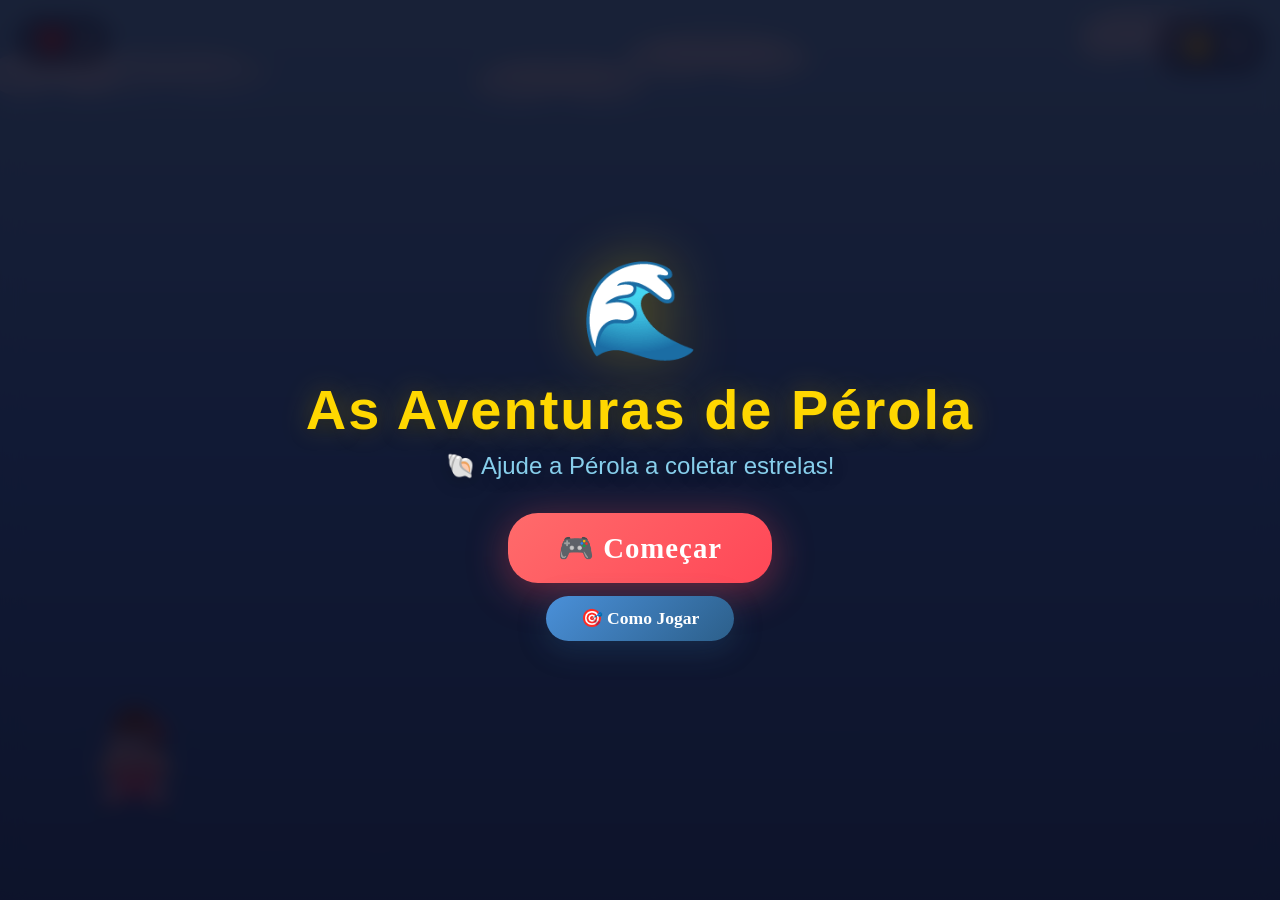
==== commit 939f681d: "Update perola.html" ====
--- a/perola.html
+++ b/perola.html
@@ -30,14 +30,14 @@
             cursor: pointer;
         }
         
-        /* Tela Inicial - Estilo Fofo */
+        /* Tela Inicial */
         #start-screen {
             position: fixed;
             top: 0;
             left: 0;
             width: 100%;
             height: 100%;
-            background: rgba(10, 10, 30, 0.85);
+            background: rgba(10, 10, 30, 0.88);
             backdrop-filter: blur(10px);
             display: flex;
             flex-direction: column;
@@ -54,22 +54,20 @@
         }
         
         #start-screen .logo {
-            font-size: 7rem;
+            font-size: 6rem;
             animation: float 3s ease-in-out infinite;
             text-shadow: 0 0 60px rgba(255, 215, 0, 0.3);
         }
         
         @keyframes float {
             0%, 100% { transform: translateY(0) rotate(-2deg); }
-            50% { transform: translateY(-25px) rotate(2deg); }
+            50% { transform: translateY(-20px) rotate(2deg); }
         }
         
         #start-screen h1 {
-            font-size: 4.5rem;
+            font-size: 3.5rem;
             color: #FFD700;
-            text-shadow: 
-                0 0 30px rgba(255, 215, 0, 0.3),
-                0 4px 20px rgba(0, 0, 0, 0.3);
+            text-shadow: 0 0 30px rgba(255, 215, 0, 0.3), 0 4px 20px rgba(0, 0, 0, 0.3);
             margin: 10px 0;
             text-align: center;
             font-weight: 900;
@@ -77,21 +75,16 @@
         }
         
         #start-screen .subtitle {
-            font-size: 1.8rem;
+            font-size: 1.5rem;
             color: #87CEEB;
-            margin-bottom: 30px;
+            margin-bottom: 25px;
             text-align: center;
             text-shadow: 0 2px 20px rgba(0, 0, 0, 0.3);
         }
         
-        #start-screen .subtitle .emoji {
-            display: inline-block;
-            animation: float 2s ease-in-out infinite;
-        }
-        
         .btn-start {
-            padding: 22px 60px;
-            font-size: 2rem;
+            padding: 18px 50px;
+            font-size: 1.8rem;
             border: none;
             border-radius: 30px;
             background: linear-gradient(135deg, #FF6B6B, #FF4757);
@@ -101,7 +94,7 @@
             transition: all 0.3s ease;
             font-family: 'Comic Sans MS', cursive;
             box-shadow: 0 8px 40px rgba(255, 71, 87, 0.4);
-            margin: 10px 0;
+            margin: 8px 0;
             letter-spacing: 1px;
         }
         
@@ -115,8 +108,8 @@
         }
         
         .btn-secondary {
-            padding: 14px 40px;
-            font-size: 1.2rem;
+            padding: 12px 35px;
+            font-size: 1.1rem;
             border: none;
             border-radius: 25px;
             background: linear-gradient(135deg, #4A90D9, #2C5F8A);
@@ -136,12 +129,12 @@
         
         .controls-info {
             color: rgba(255, 255, 255, 0.7);
-            font-size: 0.95rem;
-            margin-top: 20px;
+            font-size: 0.9rem;
+            margin-top: 15px;
             text-align: center;
             line-height: 2.2;
             background: rgba(0, 0, 0, 0.3);
-            padding: 15px 30px;
+            padding: 12px 25px;
             border-radius: 20px;
             backdrop-filter: blur(5px);
             border: 1px solid rgba(255, 255, 255, 0.05);
@@ -151,14 +144,14 @@
         .controls-info .key {
             display: inline-block;
             background: rgba(255, 255, 255, 0.15);
-            padding: 2px 14px;
+            padding: 2px 12px;
             border-radius: 10px;
             font-weight: bold;
             color: #fff;
             margin: 0 3px;
             border: 1px solid rgba(255, 255, 255, 0.1);
-            font-size: 0.9rem;
-            min-width: 30px;
+            font-size: 0.85rem;
+            min-width: 28px;
         }
         
         .controls-info .highlight {
@@ -178,13 +171,13 @@
         
         #lives-display {
             position: fixed;
-            top: 20px;
-            left: 20px;
+            top: 15px;
+            left: 15px;
             color: white;
-            font-size: 2rem;
+            font-size: 1.8rem;
             text-shadow: 0 2px 20px rgba(0, 0, 0, 0.5);
             background: rgba(0, 0, 0, 0.35);
-            padding: 10px 20px;
+            padding: 8px 18px;
             border-radius: 25px;
             backdrop-filter: blur(10px);
             font-family: 'Comic Sans MS', cursive;
@@ -197,7 +190,7 @@
         
         #lives-display .heart {
             color: #FF4757;
-            font-size: 2rem;
+            font-size: 1.8rem;
             animation: heartbeat 1.2s ease-in-out infinite;
         }
         
@@ -208,14 +201,14 @@
         
         #score-display {
             position: fixed;
-            top: 20px;
-            right: 20px;
+            top: 15px;
+            right: 15px;
             color: white;
-            font-size: 2rem;
+            font-size: 1.8rem;
             font-weight: bold;
             text-shadow: 0 2px 20px rgba(0, 0, 0, 0.5);
             background: rgba(0, 0, 0, 0.35);
-            padding: 10px 25px;
+            padding: 8px 20px;
             border-radius: 25px;
             backdrop-filter: blur(10px);
             font-family: 'Comic Sans MS', cursive;
@@ -223,12 +216,12 @@
             border: 1px solid rgba(255, 255, 255, 0.1);
             display: flex;
             align-items: center;
-            gap: 12px;
+            gap: 10px;
         }
         
         #score-display .star-icon {
             color: #FFD700;
-            font-size: 2.5rem;
+            font-size: 2.2rem;
             animation: spinStar 3s linear infinite;
         }
         
@@ -245,7 +238,7 @@
             left: 50%;
             transform: translate(-50%, -50%) scale(0);
             background: rgba(10, 10, 30, 0.95);
-            padding: 40px 50px;
+            padding: 35px 45px;
             border-radius: 40px;
             text-align: center;
             color: white;
@@ -255,7 +248,7 @@
             z-index: 100;
             pointer-events: all;
             transition: transform 0.5s cubic-bezier(0.68, -0.55, 0.265, 1.55);
-            min-width: 320px;
+            min-width: 300px;
         }
         
         #game-over.show {
@@ -263,14 +256,14 @@
         }
         
         #game-over .emoji-big {
-            font-size: 5rem;
+            font-size: 4.5rem;
             display: block;
             margin-bottom: 10px;
             animation: float 2s ease-in-out infinite;
         }
         
         #game-over h1 {
-            font-size: 3.5rem;
+            font-size: 3rem;
             color: #FFD700;
             margin: 10px 0;
             font-family: 'Comic Sans MS', cursive;
@@ -278,21 +271,21 @@
         }
         
         #game-over .final-score {
-            font-size: 1.8rem;
-            margin: 20px 0;
+            font-size: 1.6rem;
+            margin: 18px 0;
             color: #87CEEB;
         }
         
         #game-over .final-score span {
             color: #FFD700;
-            font-size: 3rem;
+            font-size: 2.8rem;
             display: inline-block;
             animation: spinStar 2s linear infinite;
         }
         
-        #game-over .btn-restart {
-            padding: 18px 50px;
-            font-size: 1.5rem;
+        .btn-restart {
+            padding: 16px 45px;
+            font-size: 1.3rem;
             border: none;
             border-radius: 25px;
             background: linear-gradient(135deg, #FFD700, #FFA500);
@@ -305,35 +298,34 @@
             margin-top: 10px;
         }
         
-        #game-over .btn-restart:hover {
+        .btn-restart:hover {
             transform: scale(1.05);
             box-shadow: 0 12px 50px rgba(255, 215, 0, 0.5);
         }
         
-        /* Responsivo */
         @media (max-width: 768px) {
-            #start-screen h1 { font-size: 2.8rem; }
-            #start-screen .logo { font-size: 5rem; }
-            #start-screen .subtitle { font-size: 1.2rem; }
-            .btn-start { font-size: 1.3rem; padding: 16px 35px; }
-            .btn-secondary { font-size: 1rem; padding: 10px 25px; }
-            .controls-info { font-size: 0.75rem; padding: 12px 18px; max-width: 90%; }
-            #lives-display { font-size: 1.3rem; padding: 6px 14px; top: 10px; left: 10px; }
-            #lives-display .heart { font-size: 1.3rem; }
-            #score-display { font-size: 1.3rem; padding: 6px 14px; top: 10px; right: 10px; }
-            #score-display .star-icon { font-size: 1.6rem; }
+            #start-screen h1 { font-size: 2.5rem; }
+            #start-screen .logo { font-size: 4.5rem; }
+            #start-screen .subtitle { font-size: 1.1rem; }
+            .btn-start { font-size: 1.2rem; padding: 14px 30px; }
+            .btn-secondary { font-size: 0.9rem; padding: 10px 20px; }
+            .controls-info { font-size: 0.7rem; padding: 10px 15px; max-width: 95%; }
+            #lives-display { font-size: 1.2rem; padding: 5px 12px; top: 10px; left: 10px; }
+            #lives-display .heart { font-size: 1.2rem; }
+            #score-display { font-size: 1.2rem; padding: 5px 12px; top: 10px; right: 10px; }
+            #score-display .star-icon { font-size: 1.5rem; }
             #game-over { padding: 25px 20px; min-width: auto; width: 90%; }
             #game-over .emoji-big { font-size: 3.5rem; }
-            #game-over h1 { font-size: 2.5rem; }
-            #game-over .final-score { font-size: 1.2rem; }
+            #game-over h1 { font-size: 2.2rem; }
+            #game-over .final-score { font-size: 1.1rem; }
             #game-over .final-score span { font-size: 2rem; }
-            #game-over .btn-restart { font-size: 1.1rem; padding: 14px 30px; }
+            .btn-restart { font-size: 1rem; padding: 12px 25px; }
         }
         
         @media (max-width: 400px) {
             #start-screen h1 { font-size: 2rem; }
             #start-screen .logo { font-size: 3.5rem; }
-            .btn-start { font-size: 1rem; padding: 14px 25px; }
+            .btn-start { font-size: 1rem; padding: 12px 20px; }
         }
     </style>
 </head>
@@ -343,9 +335,7 @@
     <div id="start-screen">
         <div class="logo">🌊</div>
         <h1>As Aventuras de Pérola</h1>
-        <div class="subtitle">
-            <span class="emoji">🐚</span> Ajude a Pérola a coletar estrelas!
-        </div>
+        <div class="subtitle">🐚 Ajude a Pérola a coletar estrelas!</div>
         <button class="btn-start" onclick="startGame()">🎮 Começar</button>
         <button class="btn-secondary" onclick="toggleControls()">🎯 Como Jogar</button>
         <div class="controls-info" id="controls-info" style="display:none;">
@@ -381,12 +371,12 @@
     
     <script>
         // ============================================================
-        //  CANVAS
+        // CANVAS
         // ============================================================
         const canvas = document.getElementById('gameCanvas');
         const ctx = canvas.getContext('2d');
-        
         let W, H;
+        
         function resizeCanvas() {
             W = canvas.width = window.innerWidth;
             H = canvas.height = window.innerHeight;
@@ -395,7 +385,7 @@
         window.addEventListener('resize', resizeCanvas);
         
         // ============================================================
-        //  ESTADO DO JOGO
+        // ESTADO DO JOGO
         // ============================================================
         let gameRunning = false;
         let score = 0;
@@ -405,10 +395,9 @@
         let obstacleSpawnTimer = 0;
         let particles = [];
         let animId = null;
-        let gameLoopId = null;
-        
-        // ============================================================
-        //  PÉROLA
+        
+        // ============================================================
+        // PÉROLA
         // ============================================================
         const perola = {
             x: 100,
@@ -434,10 +423,10 @@
                 
                 ctx.save();
                 
-                // Sombra no chão
-                ctx.shadowColor = 'rgba(0,0,0,0.2)';
-                ctx.shadowBlur = 20;
-                ctx.shadowOffsetY = 8;
+                // Sombra
+                ctx.shadowColor = 'rgba(0,0,0,0.15)';
+                ctx.shadowBlur = 15;
+                ctx.shadowOffsetY = 5;
                 
                 // VESTIDO
                 const gradVestido = ctx.createRadialGradient(
@@ -462,7 +451,7 @@
                 ctx.lineWidth = 2;
                 ctx.stroke();
                 
-                // Laço no vestido
+                // Laço
                 ctx.shadowBlur = 5;
                 ctx.fillStyle = '#FF6B8A';
                 ctx.beginPath();
@@ -500,7 +489,6 @@
                 // CABELO
                 ctx.shadowBlur = 0;
                 ctx.fillStyle = '#8B4513';
-                // Cabelo topo
                 ctx.beginPath();
                 ctx.arc(cabecaX - 8, cabecaY - 16, 14, 0, Math.PI * 2);
                 ctx.fill();
@@ -528,7 +516,6 @@
                 
                 // OLHOS
                 ctx.shadowBlur = 0;
-                // Branco dos olhos
                 ctx.fillStyle = '#FFFFFF';
                 ctx.beginPath();
                 ctx.ellipse(cabecaX - 9, cabecaY - 2, 7, 8, 0, 0, Math.PI * 2);
@@ -537,7 +524,6 @@
                 ctx.ellipse(cabecaX + 9, cabecaY - 2, 7, 8, 0, 0, Math.PI * 2);
                 ctx.fill();
                 
-                // Íris
                 ctx.fillStyle = '#2C3E50';
                 ctx.beginPath();
                 ctx.arc(cabecaX - 7, cabecaY - 1, 4.5, 0, Math.PI * 2);
@@ -546,7 +532,6 @@
                 ctx.arc(cabecaX + 11, cabecaY - 1, 4.5, 0, Math.PI * 2);
                 ctx.fill();
                 
-                // Brilho nos olhos
                 ctx.fillStyle = '#FFFFFF';
                 ctx.beginPath();
                 ctx.arc(cabecaX - 8, cabecaY - 4, 2, 0, Math.PI * 2);
@@ -569,7 +554,7 @@
                     ctx.stroke();
                 }
                 
-                // BOCA (sorriso)
+                // BOCA
                 ctx.beginPath();
                 ctx.arc(cabecaX, cabecaY + 7, 9, 0.1, Math.PI - 0.1);
                 ctx.strokeStyle = '#CC4466';
@@ -596,11 +581,9 @@
                 // BRAÇOS
                 ctx.shadowBlur = 4;
                 ctx.fillStyle = '#F5C4A8';
-                // Braço esquerdo
                 ctx.beginPath();
                 ctx.ellipse(this.x + 8, this.y + 45, 7, 12, 0.3, 0, Math.PI * 2);
                 ctx.fill();
-                // Braço direito
                 ctx.beginPath();
                 ctx.ellipse(this.x + this.largura - 8, this.y + 45, 7, 12, -0.3, 0, Math.PI * 2);
                 ctx.fill();
@@ -640,20 +623,19 @@
         };
         
         // ============================================================
-        //  ESTRELAS
+        // ESTRELAS
         // ============================================================
         class Estrela {
             constructor() {
                 this.x = W + 50;
                 this.y = Math.random() * (H - 250) + 100;
-                this.raio = 18 + Math.random() * 10;
+                this.raio = 16 + Math.random() * 10;
                 this.velocidade = 2 + Math.random() * 2.5;
                 this.brilho = 1;
                 this.rotacao = Math.random() * Math.PI * 2;
                 this.coletada = false;
                 this.tipo = Math.random() > 0.75 ? 'dourada' : 'normal';
                 this.tamanho = this.tipo === 'dourada' ? 1.4 : 1;
-                this.pulos = 0;
             }
             
             desenhar() {
@@ -664,9 +646,9 @@
                 ctx.rotate(this.rotacao);
                 ctx.scale(this.tamanho, this.tamanho);
                 
-                // Brilho externo
+                // Brilho
                 const grad = ctx.createRadialGradient(0, 0, 0, 0, 0, this.raio * 2);
-                const corBase = this.tipo === 'dourada' ? '255,215,0' : '255,215,0';
+                const corBase = '255,215,0';
                 grad.addColorStop(0, `rgba(${corBase},${0.2 * this.brilho})`);
                 grad.addColorStop(0.5, `rgba(${corBase},${0.1 * this.brilho})`);
                 grad.addColorStop(1, `rgba(${corBase},0)`);
@@ -691,32 +673,25 @@
                 }
                 ctx.closePath();
                 
-                const cor = this.tipo === 'dourada' ? '#FFD700' : '#FFD700';
                 const gradEstrela = ctx.createRadialGradient(-3, -3, 0, 0, 0, this.raio);
-                if (this.tipo === 'dourada') {
-                    gradEstrela.addColorStop(0, '#FFE066');
-                    gradEstrela.addColorStop(0.5, '#FFD700');
-                    gradEstrela.addColorStop(1, '#FFA500');
-                } else {
-                    gradEstrela.addColorStop(0, '#FFE066');
-                    gradEstrela.addColorStop(0.5, '#FFD700');
-                    gradEstrela.addColorStop(1, '#FFA500');
-                }
+                gradEstrela.addColorStop(0, '#FFE066');
+                gradEstrela.addColorStop(0.5, '#FFD700');
+                gradEstrela.addColorStop(1, '#FFA500');
                 ctx.fillStyle = gradEstrela;
                 ctx.fill();
-                ctx.strokeStyle = this.tipo === 'dourada' ? '#FF8C00' : '#FFA500';
+                ctx.strokeStyle = '#FFA500';
                 ctx.lineWidth = 1.5;
                 ctx.stroke();
                 
                 // Brilho
                 if (this.brilho > 0.6) {
-                    ctx.shadowColor = this.tipo === 'dourada' ? 'rgba(255,215,0,0.6)' : 'rgba(255,215,0,0.3)';
+                    ctx.shadowColor = 'rgba(255,215,0,0.4)';
                     ctx.shadowBlur = 25;
                     ctx.fill();
                     ctx.shadowBlur = 0;
                 }
                 
-                // Olhos na estrela (fofo)
+                // Olhos (estrela dourada)
                 if (this.tipo === 'dourada') {
                     ctx.fillStyle = '#2C3E50';
                     ctx.beginPath();
@@ -732,7 +707,6 @@
                     ctx.beginPath();
                     ctx.arc(4.5, -4, 1, 0, Math.PI * 2);
                     ctx.fill();
-                    // Sorriso
                     ctx.beginPath();
                     ctx.arc(0, 2, 4, 0.1, Math.PI - 0.1);
                     ctx.strokeStyle = '#2C3E50';
@@ -753,7 +727,7 @@
             
             coletar() {
                 this.coletada = true;
-                const cor = this.tipo === 'dourada' ? '#FFD700' : '#FFD700';
+                const cor = '#FFD700';
                 criarExplosao(this.x, this.y, cor, this.tipo === 'dourada' ? 30 : 20);
                 score += this.tipo === 'dourada' ? 5 : 1;
                 document.getElementById('score').textContent = score;
@@ -761,7 +735,7 @@
         }
         
         // ============================================================
-        //  OBSTÁCULOS (Fofos)
+        // OBSTÁCULOS
         // ============================================================
         class Obstaculo {
             constructor() {
@@ -773,7 +747,6 @@
                 this.tipo = Math.random() > 0.5 ? 'espinho' : 'agua_viva';
                 this.rotacao = 0;
                 this.animOffset = Math.random() * Math.PI * 2;
-                this.pulos = 0;
             }
             
             desenhar() {
@@ -782,7 +755,6 @@
                 ctx.rotate(this.rotacao);
                 
                 if (this.tipo === 'espinho') {
-                    // Estrela do mar vermelha (fofa)
                     const points = 5;
                     const outerRadius = this.largura/2;
                     const innerRadius = outerRadius * 0.35;
@@ -833,7 +805,7 @@
                     ctx.fill();
                     
                 } else {
-                    // Água-viva fofa
+                    // Água-viva
                     const grad = ctx.createRadialGradient(0, -5, 0, 0, 0, this.largura/2);
                     grad.addColorStop(0, 'rgba(200,230,255,0.4)');
                     grad.addColorStop(0.5, 'rgba(150,200,255,0.3)');
@@ -846,7 +818,7 @@
                     ctx.lineWidth = 1.5;
                     ctx.stroke();
                     
-                    // Tentáculos dançantes
+                    // Tentáculos
                     for (let i = 0; i < 6; i++) {
                         const angle = (i / 6) * Math.PI * 2 + this.animOffset;
                         const length = 18 + Math.sin(frameCount * 0.04 + i * 1.2) * 8;
@@ -864,7 +836,7 @@
                         ctx.stroke();
                     }
                     
-                    // Olhos fofos
+                    // Olhos
                     ctx.fillStyle = '#2C3E50';
                     ctx.beginPath();
                     ctx.arc(-6, -3, 3, 0, Math.PI * 2);
@@ -879,7 +851,6 @@
                     ctx.beginPath();
                     ctx.arc(7, -4, 1.5, 0, Math.PI * 2);
                     ctx.fill();
-                    // Sorriso
                     ctx.beginPath();
                     ctx.arc(0, 3, 5, 0.1, Math.PI - 0.1);
                     ctx.strokeStyle = '#2C3E50';
@@ -907,7 +878,7 @@
         }
         
         // ============================================================
-        //  PARTÍCULAS
+        // PARTÍCULAS
         // ============================================================
         function criarExplosao(x, y, cor, quantidade = 15) {
             for (let i = 0; i < quantidade; i++) {
@@ -921,8 +892,7 @@
                     life: 1,
                     decay: 0.008 + Math.random() * 0.02,
                     radius: 2 + Math.random() * 5,
-                    cor: cor || '#FFD700',
-                    tipo: 'estrela'
+                    cor: cor || '#FFD700'
                 });
             }
         }
@@ -937,8 +907,7 @@
                     life: 1,
                     decay: 0.015 + Math.random() * 0.02,
                     radius: 2 + Math.random() * 4,
-                    cor: '#87CEEB',
-                    tipo: 'agua'
+                    cor: '#87CEEB'
                 });
             }
         }
@@ -973,13 +942,13 @@
         }
         
         // ============================================================
-        //  LISTAS
+        // LISTAS
         // ============================================================
         let estrelas = [];
         let obstaculos = [];
         
         // ============================================================
-        //  COLISÕES
+        // COLISÕES
         // ============================================================
         function rectCollision(a, b) {
             return a.x < b.x + b.width &&
@@ -1024,7 +993,7 @@
         }
         
         // ============================================================
-        //  VIDA
+        // VIDA
         // ============================================================
         function perderVida() {
             lives--;
@@ -1049,7 +1018,7 @@
         }
         
         // ============================================================
-        //  GAME OVER
+        // GAME OVER
         // ============================================================
         function gameOver() {
             gameRunning = false;
@@ -1067,7 +1036,7 @@
         }
         
         // ============================================================
-        //  CONTROLES
+        // CONTROLES
         // ============================================================
         function toggleControls() {
             const info = document.getElementById('controls-info');
@@ -1075,7 +1044,7 @@
         }
         
         // ============================================================
-        //  INICIAR JOGO
+        // INICIAR JOGO
         // ============================================================
         function startGame() {
             document.getElementById('start-screen').style.display = 'none';
@@ -1106,7 +1075,7 @@
         }
         
         // ============================================================
-        //  LOOP PRINCIPAL
+        // LOOP PRINCIPAL
         // ============================================================
         function loop() {
             if (!gameRunning) {
@@ -1121,7 +1090,7 @@
         }
         
         function atualizarJogo() {
-            // Física da Pérola
+            // Física
             perola.velocidadeY += perola.gravidade;
             perola.y += perola.velocidadeY;
             
@@ -1154,7 +1123,7 @@
                 }
             }
             
-            // Atualizar objetos
+            // Atualizar
             for (let i = estrelas.length - 1; i >= 0; i--) {
                 estrelas[i].atualizar();
                 if (estrelas[i].x < -50) estrelas.splice(i, 1);
@@ -1228,7 +1197,7 @@
         }
         
         // ============================================================
-        //  DECORAÇÕES
+        // DECORAÇÕES
         // ============================================================
         let nuvens = [];
         for (let i = 0; i < 6; i++) {
@@ -1337,7 +1306,7 @@
         }
         
         // ============================================================
-        //  CONTROLES - TECLADO E TOQUE
+        // CONTROLES - TECLADO
         // ============================================================
         const keys = {};
         
@@ -1359,14 +1328,12 @@
         
         // TOUCH
         let touchX = null;
-        let touchY = null;
         
         canvas.addEventListener('touchstart', (e) => {
             e.preventDefault();
             const touch = e.touches[0];
             const rect = canvas.getBoundingClientRect();
             touchX = touch.clientX - rect.left;
-            touchY = touch.clientY - rect.top;
             
             if (perola.noChao && gameRunning) {
                 perola.velocidadeY = perola.pulo;
@@ -1395,7 +1362,6 @@
         canvas.addEventListener('touchend', (e) => {
             e.preventDefault();
             touchX = null;
-            touchY = null;
         }, { passive: false });
         
         // Movimento contínuo
@@ -1413,7 +1379,7 @@
         }, 16);
         
         // ============================================================
-        //  REDIMENSIONAR
+        // REDIMENSIONAR
         // ============================================================
         window.addEventListener('resize', () => {
             resizeCanvas();
@@ -1423,7 +1389,7 @@
         });
         
         // ============================================================
-        //  INICIAR
+        // INICIAR
         // ============================================================
         console.log('🌊 As Aventuras de Pérola');
         console.log('🎮 Use as setas ou WASD para mover');
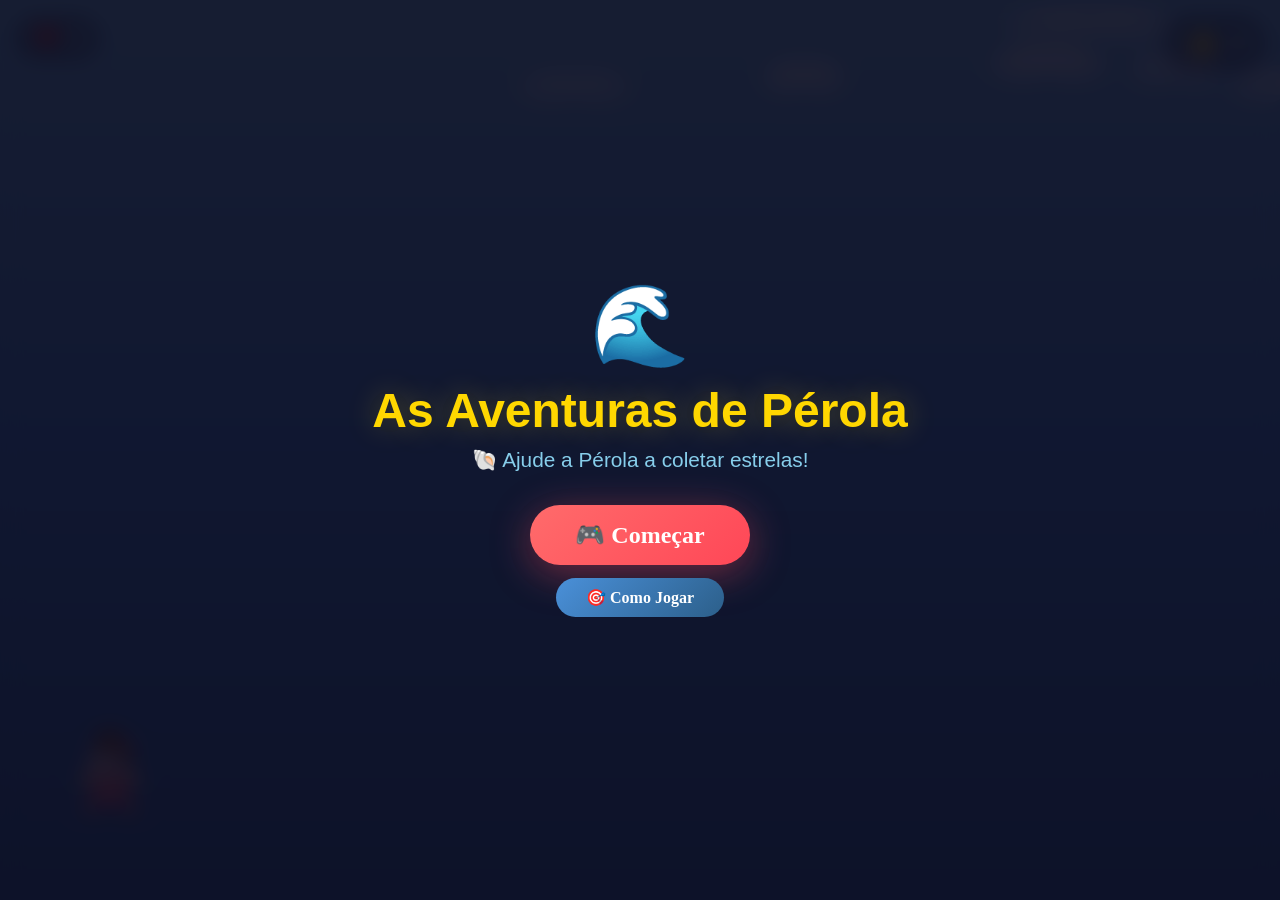
==== commit b58c54ea: "Update perola.html" ====
--- a/perola.html
+++ b/perola.html
@@ -14,8 +14,8 @@
         body {
             margin: 0;
             overflow: hidden;
-            background: linear-gradient(180deg, #1a0a2e, #2d1b69);
-            font-family: 'Comic Sans MS', 'Chalkboard SE', cursive, sans-serif;
+            background: #0a0a1a;
+            font-family: 'Comic Sans MS', cursive, sans-serif;
             touch-action: none;
             user-select: none;
             height: 100vh;
@@ -30,14 +30,13 @@
             cursor: pointer;
         }
         
-        /* Tela Inicial */
         #start-screen {
             position: fixed;
             top: 0;
             left: 0;
             width: 100%;
             height: 100%;
-            background: rgba(10, 10, 30, 0.88);
+            background: rgba(10, 10, 30, 0.9);
             backdrop-filter: blur(10px);
             display: flex;
             flex-direction: column;
@@ -54,9 +53,8 @@
         }
         
         #start-screen .logo {
-            font-size: 6rem;
+            font-size: 5rem;
             animation: float 3s ease-in-out infinite;
-            text-shadow: 0 0 60px rgba(255, 215, 0, 0.3);
         }
         
         @keyframes float {
@@ -65,26 +63,23 @@
         }
         
         #start-screen h1 {
-            font-size: 3.5rem;
+            font-size: 3rem;
             color: #FFD700;
-            text-shadow: 0 0 30px rgba(255, 215, 0, 0.3), 0 4px 20px rgba(0, 0, 0, 0.3);
+            text-shadow: 0 0 30px rgba(255, 215, 0, 0.3);
             margin: 10px 0;
             text-align: center;
-            font-weight: 900;
-            letter-spacing: 2px;
         }
         
         #start-screen .subtitle {
-            font-size: 1.5rem;
+            font-size: 1.3rem;
             color: #87CEEB;
             margin-bottom: 25px;
             text-align: center;
-            text-shadow: 0 2px 20px rgba(0, 0, 0, 0.3);
         }
         
         .btn-start {
-            padding: 18px 50px;
-            font-size: 1.8rem;
+            padding: 16px 45px;
+            font-size: 1.5rem;
             border: none;
             border-radius: 30px;
             background: linear-gradient(135deg, #FF6B6B, #FF4757);
@@ -95,7 +90,6 @@
             font-family: 'Comic Sans MS', cursive;
             box-shadow: 0 8px 40px rgba(255, 71, 87, 0.4);
             margin: 8px 0;
-            letter-spacing: 1px;
         }
         
         .btn-start:hover {
@@ -103,13 +97,9 @@
             box-shadow: 0 12px 50px rgba(255, 71, 87, 0.6);
         }
         
-        .btn-start:active {
-            transform: scale(0.95);
-        }
-        
         .btn-secondary {
-            padding: 12px 35px;
-            font-size: 1.1rem;
+            padding: 10px 30px;
+            font-size: 1rem;
             border: none;
             border-radius: 25px;
             background: linear-gradient(135deg, #4A90D9, #2C5F8A);
@@ -118,55 +108,30 @@
             cursor: pointer;
             transition: all 0.3s ease;
             font-family: 'Comic Sans MS', cursive;
-            box-shadow: 0 8px 30px rgba(44, 95, 138, 0.3);
             margin: 5px 0;
-        }
-        
-        .btn-secondary:hover {
-            transform: scale(1.05);
-            box-shadow: 0 12px 40px rgba(44, 95, 138, 0.5);
         }
         
         .controls-info {
             color: rgba(255, 255, 255, 0.7);
-            font-size: 0.9rem;
+            font-size: 0.85rem;
             margin-top: 15px;
             text-align: center;
-            line-height: 2.2;
+            line-height: 2;
             background: rgba(0, 0, 0, 0.3);
-            padding: 12px 25px;
+            padding: 12px 20px;
             border-radius: 20px;
-            backdrop-filter: blur(5px);
-            border: 1px solid rgba(255, 255, 255, 0.05);
-            max-width: 400px;
+            max-width: 380px;
         }
         
         .controls-info .key {
             display: inline-block;
             background: rgba(255, 255, 255, 0.15);
-            padding: 2px 12px;
-            border-radius: 10px;
+            padding: 2px 10px;
+            border-radius: 8px;
             font-weight: bold;
             color: #fff;
-            margin: 0 3px;
+            margin: 0 2px;
             border: 1px solid rgba(255, 255, 255, 0.1);
-            font-size: 0.85rem;
-            min-width: 28px;
-        }
-        
-        .controls-info .highlight {
-            color: #FFD700;
-        }
-        
-        /* UI do Jogo */
-        #ui-overlay {
-            position: fixed;
-            top: 0;
-            left: 0;
-            width: 100%;
-            height: 100%;
-            pointer-events: none;
-            z-index: 50;
         }
         
         #lives-display {
@@ -174,13 +139,11 @@
             top: 15px;
             left: 15px;
             color: white;
-            font-size: 1.8rem;
-            text-shadow: 0 2px 20px rgba(0, 0, 0, 0.5);
+            font-size: 1.5rem;
             background: rgba(0, 0, 0, 0.35);
-            padding: 8px 18px;
+            padding: 8px 16px;
             border-radius: 25px;
             backdrop-filter: blur(10px);
-            font-family: 'Comic Sans MS', cursive;
             z-index: 60;
             border: 1px solid rgba(255, 255, 255, 0.1);
             display: flex;
@@ -188,30 +151,17 @@
             gap: 8px;
         }
         
-        #lives-display .heart {
-            color: #FF4757;
-            font-size: 1.8rem;
-            animation: heartbeat 1.2s ease-in-out infinite;
-        }
-        
-        @keyframes heartbeat {
-            0%, 100% { transform: scale(1); }
-            50% { transform: scale(1.15); }
-        }
-        
         #score-display {
             position: fixed;
             top: 15px;
             right: 15px;
             color: white;
-            font-size: 1.8rem;
+            font-size: 1.5rem;
             font-weight: bold;
-            text-shadow: 0 2px 20px rgba(0, 0, 0, 0.5);
             background: rgba(0, 0, 0, 0.35);
-            padding: 8px 20px;
+            padding: 8px 18px;
             border-radius: 25px;
             backdrop-filter: blur(10px);
-            font-family: 'Comic Sans MS', cursive;
             z-index: 60;
             border: 1px solid rgba(255, 255, 255, 0.1);
             display: flex;
@@ -221,7 +171,7 @@
         
         #score-display .star-icon {
             color: #FFD700;
-            font-size: 2.2rem;
+            font-size: 2rem;
             animation: spinStar 3s linear infinite;
         }
         
@@ -231,24 +181,20 @@
             100% { transform: rotate(360deg) scale(1); }
         }
         
-        /* Game Over */
         #game-over {
             position: fixed;
             top: 50%;
             left: 50%;
             transform: translate(-50%, -50%) scale(0);
             background: rgba(10, 10, 30, 0.95);
-            padding: 35px 45px;
+            padding: 30px 40px;
             border-radius: 40px;
             text-align: center;
-            color: white;
-            backdrop-filter: blur(30px);
             border: 3px solid #FFD700;
             box-shadow: 0 0 100px rgba(255, 215, 0, 0.15);
             z-index: 100;
-            pointer-events: all;
             transition: transform 0.5s cubic-bezier(0.68, -0.55, 0.265, 1.55);
-            min-width: 300px;
+            min-width: 280px;
         }
         
         #game-over.show {
@@ -256,36 +202,31 @@
         }
         
         #game-over .emoji-big {
-            font-size: 4.5rem;
+            font-size: 4rem;
             display: block;
             margin-bottom: 10px;
-            animation: float 2s ease-in-out infinite;
         }
         
         #game-over h1 {
-            font-size: 3rem;
+            font-size: 2.5rem;
             color: #FFD700;
             margin: 10px 0;
-            font-family: 'Comic Sans MS', cursive;
-            text-shadow: 0 0 40px rgba(255, 215, 0, 0.2);
         }
         
         #game-over .final-score {
-            font-size: 1.6rem;
-            margin: 18px 0;
+            font-size: 1.4rem;
+            margin: 15px 0;
             color: #87CEEB;
         }
         
         #game-over .final-score span {
             color: #FFD700;
-            font-size: 2.8rem;
-            display: inline-block;
-            animation: spinStar 2s linear infinite;
+            font-size: 2.5rem;
         }
         
         .btn-restart {
-            padding: 16px 45px;
-            font-size: 1.3rem;
+            padding: 14px 35px;
+            font-size: 1.2rem;
             border: none;
             border-radius: 25px;
             background: linear-gradient(135deg, #FFD700, #FFA500);
@@ -300,38 +241,23 @@
         
         .btn-restart:hover {
             transform: scale(1.05);
-            box-shadow: 0 12px 50px rgba(255, 215, 0, 0.5);
-        }
-        
-        @media (max-width: 768px) {
-            #start-screen h1 { font-size: 2.5rem; }
-            #start-screen .logo { font-size: 4.5rem; }
-            #start-screen .subtitle { font-size: 1.1rem; }
-            .btn-start { font-size: 1.2rem; padding: 14px 30px; }
-            .btn-secondary { font-size: 0.9rem; padding: 10px 20px; }
-            .controls-info { font-size: 0.7rem; padding: 10px 15px; max-width: 95%; }
-            #lives-display { font-size: 1.2rem; padding: 5px 12px; top: 10px; left: 10px; }
-            #lives-display .heart { font-size: 1.2rem; }
-            #score-display { font-size: 1.2rem; padding: 5px 12px; top: 10px; right: 10px; }
-            #score-display .star-icon { font-size: 1.5rem; }
-            #game-over { padding: 25px 20px; min-width: auto; width: 90%; }
-            #game-over .emoji-big { font-size: 3.5rem; }
-            #game-over h1 { font-size: 2.2rem; }
-            #game-over .final-score { font-size: 1.1rem; }
-            #game-over .final-score span { font-size: 2rem; }
-            .btn-restart { font-size: 1rem; padding: 12px 25px; }
-        }
-        
-        @media (max-width: 400px) {
+        }
+        
+        @media (max-width: 600px) {
             #start-screen h1 { font-size: 2rem; }
             #start-screen .logo { font-size: 3.5rem; }
-            .btn-start { font-size: 1rem; padding: 12px 20px; }
+            .btn-start { font-size: 1.1rem; padding: 12px 25px; }
+            #lives-display { font-size: 1.1rem; padding: 5px 12px; }
+            #score-display { font-size: 1.1rem; padding: 5px 12px; }
+            #score-display .star-icon { font-size: 1.5rem; }
+            #game-over { padding: 20px; min-width: auto; width: 90%; }
+            #game-over h1 { font-size: 2rem; }
+            .controls-info { font-size: 0.7rem; padding: 10px 15px; }
         }
     </style>
 </head>
 <body>
     
-    <!-- TELA INICIAL -->
     <div id="start-screen">
         <div class="logo">🌊</div>
         <h1>As Aventuras de Pérola</h1>
@@ -339,26 +265,16 @@
         <button class="btn-start" onclick="startGame()">🎮 Começar</button>
         <button class="btn-secondary" onclick="toggleControls()">🎯 Como Jogar</button>
         <div class="controls-info" id="controls-info" style="display:none;">
-            <div>⬅️ ➡️ <span class="key">Setas</span> ou <span class="key">A</span> <span class="key">D</span> para mover</div>
+            <div>⬅️ ➡️ <span class="key">Setas</span> ou <span class="key">A</span> <span class="key">D</span></div>
             <div>⬆️ <span class="key">Espaço</span> ou <span class="key">W</span> para pular</div>
-            <div>📱 <span class="highlight">Toque</span> na tela para pular (mobile)</div>
-            <div>⭐ Colete estrelas <span class="highlight">douradas</span> valem mais pontos!</div>
+            <div>📱 Toque na tela para pular</div>
+            <div>⭐ Estrelas douradas valem +5</div>
         </div>
     </div>
     
-    <!-- UI DO JOGO -->
-    <div id="ui-overlay">
-        <div id="lives-display">
-            <span class="heart">❤️</span>
-            <span id="lives">3</span>
-        </div>
-        <div id="score-display">
-            <span class="star-icon">⭐</span>
-            <span id="score">0</span>
-        </div>
-    </div>
+    <div id="lives-display">❤️ <span id="lives">3</span></div>
+    <div id="score-display"><span class="star-icon">⭐</span> <span id="score">0</span></div>
     
-    <!-- GAME OVER -->
     <div id="game-over">
         <span class="emoji-big">💫</span>
         <h1>Fim de Jogo!</h1>
@@ -366,7 +282,6 @@
         <button class="btn-restart" onclick="reiniciarJogo()">🔄 Jogar Novamente</button>
     </div>
     
-    <!-- CANVAS -->
     <canvas id="gameCanvas"></canvas>
     
     <script>
@@ -385,7 +300,7 @@
         window.addEventListener('resize', resizeCanvas);
         
         // ============================================================
-        // ESTADO DO JOGO
+        // ESTADO
         // ============================================================
         let gameRunning = false;
         let score = 0;
@@ -395,15 +310,15 @@
         let obstacleSpawnTimer = 0;
         let particles = [];
         let animId = null;
+        let estrelas = [];
+        let obstaculos = [];
         
         // ============================================================
         // PÉROLA
         // ============================================================
         const perola = {
-            x: 100,
-            y: 0,
-            largura: 70,
-            altura: 80,
+            x: 100, y: 0,
+            largura: 60, altura: 70,
             velocidadeY: 0,
             gravidade: 0.55,
             pulo: -13,
@@ -411,8 +326,8 @@
             visivel: true,
             
             reset() {
-                this.x = 100;
-                this.y = H - 180;
+                this.x = 80;
+                this.y = H - 160;
                 this.velocidadeY = 0;
                 this.noChao = false;
                 this.visivel = true;
@@ -420,32 +335,25 @@
             
             desenhar() {
                 if (!this.visivel) return;
-                
                 ctx.save();
                 
-                // Sombra
+                // Corpo - Vestido
                 ctx.shadowColor = 'rgba(0,0,0,0.15)';
                 ctx.shadowBlur = 15;
                 ctx.shadowOffsetY = 5;
                 
-                // VESTIDO
-                const gradVestido = ctx.createRadialGradient(
-                    this.x + 20, this.y + 30, 5,
-                    this.x + 35, this.y + 50, 45
+                const grad = ctx.createRadialGradient(
+                    this.x + 15, this.y + 20, 5,
+                    this.x + 30, this.y + 40, 40
                 );
-                gradVestido.addColorStop(0, '#FF8A8A');
-                gradVestido.addColorStop(0.4, '#FF6B6B');
-                gradVestido.addColorStop(1, '#E74C6F');
-                
-                ctx.beginPath();
-                ctx.ellipse(
-                    this.x + this.largura/2,
-                    this.y + this.altura * 0.55,
-                    this.largura * 0.38,
-                    this.altura * 0.42,
-                    0, 0, Math.PI * 2
-                );
-                ctx.fillStyle = gradVestido;
+                grad.addColorStop(0, '#FF8A8A');
+                grad.addColorStop(0.5, '#FF6B6B');
+                grad.addColorStop(1, '#E74C6F');
+                
+                ctx.beginPath();
+                ctx.ellipse(this.x + this.largura/2, this.y + this.altura * 0.55, 
+                           this.largura * 0.35, this.altura * 0.4, 0, 0, Math.PI * 2);
+                ctx.fillStyle = grad;
                 ctx.fill();
                 ctx.strokeStyle = '#CC4466';
                 ctx.lineWidth = 2;
@@ -455,170 +363,145 @@
                 ctx.shadowBlur = 5;
                 ctx.fillStyle = '#FF6B8A';
                 ctx.beginPath();
-                ctx.ellipse(this.x + this.largura/2 - 10, this.y + 30, 8, 5, -0.3, 0, Math.PI * 2);
-                ctx.fill();
-                ctx.beginPath();
-                ctx.ellipse(this.x + this.largura/2 + 10, this.y + 30, 8, 5, 0.3, 0, Math.PI * 2);
+                ctx.ellipse(this.x + this.largura/2 - 8, this.y + 25, 6, 4, -0.3, 0, Math.PI * 2);
+                ctx.fill();
+                ctx.beginPath();
+                ctx.ellipse(this.x + this.largura/2 + 8, this.y + 25, 6, 4, 0.3, 0, Math.PI * 2);
                 ctx.fill();
                 ctx.fillStyle = '#FFD700';
                 ctx.beginPath();
-                ctx.arc(this.x + this.largura/2, this.y + 30, 4, 0, Math.PI * 2);
-                ctx.fill();
-                
-                // CABEÇA
+                ctx.arc(this.x + this.largura/2, this.y + 25, 3, 0, Math.PI * 2);
+                ctx.fill();
+                
+                // Cabeça
                 ctx.shadowBlur = 8;
-                const cabecaX = this.x + this.largura/2;
-                const cabecaY = this.y + 22;
-                const raio = 25;
-                
-                const gradCabeca = ctx.createRadialGradient(
-                    cabecaX - 4, cabecaY - 4, 3,
-                    cabecaX, cabecaY, raio
-                );
+                const cx = this.x + this.largura/2;
+                const cy = this.y + 18;
+                const raio = 20;
+                
+                const gradCabeca = ctx.createRadialGradient(cx - 3, cy - 3, 3, cx, cy, raio);
                 gradCabeca.addColorStop(0, '#FFD5C2');
                 gradCabeca.addColorStop(1, '#F5C4A8');
                 
                 ctx.beginPath();
-                ctx.arc(cabecaX, cabecaY, raio, 0, Math.PI * 2);
+                ctx.arc(cx, cy, raio, 0, Math.PI * 2);
                 ctx.fillStyle = gradCabeca;
                 ctx.fill();
                 ctx.strokeStyle = '#E8B89A';
-                ctx.lineWidth = 2;
+                ctx.lineWidth = 1.5;
                 ctx.stroke();
                 
-                // CABELO
+                // Cabelo
                 ctx.shadowBlur = 0;
                 ctx.fillStyle = '#8B4513';
                 ctx.beginPath();
-                ctx.arc(cabecaX - 8, cabecaY - 16, 14, 0, Math.PI * 2);
-                ctx.fill();
-                ctx.beginPath();
-                ctx.arc(cabecaX + 8, cabecaY - 16, 14, 0, Math.PI * 2);
-                ctx.fill();
-                ctx.beginPath();
-                ctx.arc(cabecaX, cabecaY - 20, 16, 0, Math.PI * 2);
-                ctx.fill();
+                ctx.arc(cx - 6, cy - 13, 11, 0, Math.PI * 2);
+                ctx.fill();
+                ctx.beginPath();
+                ctx.arc(cx + 6, cy - 13, 11, 0, Math.PI * 2);
+                ctx.fill();
+                ctx.beginPath();
+                ctx.arc(cx, cy - 16, 13, 0, Math.PI * 2);
+                ctx.fill();
+                
                 // Rabo de cavalo
                 ctx.beginPath();
-                ctx.ellipse(cabecaX + 18, cabecaY - 8, 8, 15, 0.5, 0, Math.PI * 2);
-                ctx.fill();
-                ctx.beginPath();
-                ctx.ellipse(cabecaX + 22, cabecaY - 2, 5, 10, 0.7, 0, Math.PI * 2);
-                ctx.fill();
+                ctx.ellipse(cx + 14, cy - 6, 6, 12, 0.5, 0, Math.PI * 2);
+                ctx.fill();
+                ctx.beginPath();
+                ctx.ellipse(cx + 17, cy, 4, 8, 0.7, 0, Math.PI * 2);
+                ctx.fill();
+                
                 // Laço no cabelo
                 ctx.fillStyle = '#FF6B6B';
                 ctx.beginPath();
-                ctx.ellipse(cabecaX + 20, cabecaY - 14, 6, 4, 0.5, 0, Math.PI * 2);
-                ctx.fill();
-                ctx.beginPath();
-                ctx.ellipse(cabecaX + 26, cabecaY - 12, 6, 4, -0.3, 0, Math.PI * 2);
-                ctx.fill();
-                
-                // OLHOS
+                ctx.ellipse(cx + 16, cy - 11, 5, 3, 0.5, 0, Math.PI * 2);
+                ctx.fill();
+                ctx.beginPath();
+                ctx.ellipse(cx + 21, cy - 10, 5, 3, -0.3, 0, Math.PI * 2);
+                ctx.fill();
+                
+                // Olhos
                 ctx.shadowBlur = 0;
                 ctx.fillStyle = '#FFFFFF';
                 ctx.beginPath();
-                ctx.ellipse(cabecaX - 9, cabecaY - 2, 7, 8, 0, 0, Math.PI * 2);
-                ctx.fill();
-                ctx.beginPath();
-                ctx.ellipse(cabecaX + 9, cabecaY - 2, 7, 8, 0, 0, Math.PI * 2);
+                ctx.ellipse(cx - 7, cy - 1, 5, 6, 0, 0, Math.PI * 2);
+                ctx.fill();
+                ctx.beginPath();
+                ctx.ellipse(cx + 7, cy - 1, 5, 6, 0, 0, Math.PI * 2);
                 ctx.fill();
                 
                 ctx.fillStyle = '#2C3E50';
                 ctx.beginPath();
-                ctx.arc(cabecaX - 7, cabecaY - 1, 4.5, 0, Math.PI * 2);
-                ctx.fill();
-                ctx.beginPath();
-                ctx.arc(cabecaX + 11, cabecaY - 1, 4.5, 0, Math.PI * 2);
+                ctx.arc(cx - 5, cy, 3, 0, Math.PI * 2);
+                ctx.fill();
+                ctx.beginPath();
+                ctx.arc(cx + 9, cy, 3, 0, Math.PI * 2);
                 ctx.fill();
                 
                 ctx.fillStyle = '#FFFFFF';
                 ctx.beginPath();
-                ctx.arc(cabecaX - 8, cabecaY - 4, 2, 0, Math.PI * 2);
-                ctx.fill();
-                ctx.beginPath();
-                ctx.arc(cabecaX + 10, cabecaY - 4, 2, 0, Math.PI * 2);
-                ctx.fill();
-                
-                // PESTANAS
-                ctx.strokeStyle = '#2C3E50';
+                ctx.arc(cx - 6, cy - 2, 1.5, 0, Math.PI * 2);
+                ctx.fill();
+                ctx.beginPath();
+                ctx.arc(cx + 8, cy - 2, 1.5, 0, Math.PI * 2);
+                ctx.fill();
+                
+                // Boca
+                ctx.beginPath();
+                ctx.arc(cx, cy + 6, 7, 0.1, Math.PI - 0.1);
+                ctx.strokeStyle = '#CC4466';
                 ctx.lineWidth = 1.5;
-                for (let i = -2; i <= 2; i++) {
-                    ctx.beginPath();
-                    ctx.moveTo(cabecaX - 13 + i*2, cabecaY - 8 + Math.abs(i)*2);
-                    ctx.lineTo(cabecaX - 16 + i*3, cabecaY - 12 + Math.abs(i)*3);
-                    ctx.stroke();
-                    ctx.beginPath();
-                    ctx.moveTo(cabecaX + 7 + i*2, cabecaY - 8 + Math.abs(i)*2);
-                    ctx.lineTo(cabecaX + 4 + i*3, cabecaY - 12 + Math.abs(i)*3);
-                    ctx.stroke();
-                }
-                
-                // BOCA
-                ctx.beginPath();
-                ctx.arc(cabecaX, cabecaY + 7, 9, 0.1, Math.PI - 0.1);
-                ctx.strokeStyle = '#CC4466';
-                ctx.lineWidth = 2;
                 ctx.stroke();
                 
-                // LÍNGUA
+                // Língua
                 ctx.fillStyle = '#FF6B8A';
                 ctx.beginPath();
-                ctx.arc(cabecaX, cabecaY + 10, 4, 0, Math.PI);
-                ctx.fill();
-                
-                // BOCHECHAS
-                ctx.globalAlpha = 0.25;
+                ctx.arc(cx, cy + 8, 3, 0, Math.PI);
+                ctx.fill();
+                
+                // Bochechas
+                ctx.globalAlpha = 0.2;
                 ctx.fillStyle = '#FF6B6B';
                 ctx.beginPath();
-                ctx.ellipse(cabecaX - 16, cabecaY + 5, 6, 4, 0, 0, Math.PI * 2);
-                ctx.fill();
-                ctx.beginPath();
-                ctx.ellipse(cabecaX + 16, cabecaY + 5, 6, 4, 0, 0, Math.PI * 2);
+                ctx.ellipse(cx - 13, cy + 4, 5, 3, 0, 0, Math.PI * 2);
+                ctx.fill();
+                ctx.beginPath();
+                ctx.ellipse(cx + 13, cy + 4, 5, 3, 0, 0, Math.PI * 2);
                 ctx.fill();
                 ctx.globalAlpha = 1;
                 
-                // BRAÇOS
+                // Braços
                 ctx.shadowBlur = 4;
                 ctx.fillStyle = '#F5C4A8';
                 ctx.beginPath();
-                ctx.ellipse(this.x + 8, this.y + 45, 7, 12, 0.3, 0, Math.PI * 2);
-                ctx.fill();
-                ctx.beginPath();
-                ctx.ellipse(this.x + this.largura - 8, this.y + 45, 7, 12, -0.3, 0, Math.PI * 2);
-                ctx.fill();
-                
-                // MÃOS
+                ctx.ellipse(this.x + 6, this.y + 38, 5, 10, 0.3, 0, Math.PI * 2);
+                ctx.fill();
+                ctx.beginPath();
+                ctx.ellipse(this.x + this.largura - 6, this.y + 38, 5, 10, -0.3, 0, Math.PI * 2);
+                ctx.fill();
+                
+                // Mãos
                 ctx.fillStyle = '#F5C4A8';
                 ctx.beginPath();
-                ctx.arc(this.x + 4, this.y + 52, 5, 0, Math.PI * 2);
-                ctx.fill();
-                ctx.beginPath();
-                ctx.arc(this.x + this.largura - 4, this.y + 52, 5, 0, Math.PI * 2);
-                ctx.fill();
-                
-                // SAPATOS
+                ctx.arc(this.x + 3, this.y + 44, 4, 0, Math.PI * 2);
+                ctx.fill();
+                ctx.beginPath();
+                ctx.arc(this.x + this.largura - 3, this.y + 44, 4, 0, Math.PI * 2);
+                ctx.fill();
+                
+                // Sapatos
                 ctx.shadowBlur = 0;
                 ctx.fillStyle = '#FF6B6B';
                 ctx.beginPath();
-                ctx.ellipse(this.x + 12, this.y + this.altura - 2, 12, 6, 0.2, 0, Math.PI * 2);
-                ctx.fill();
-                ctx.beginPath();
-                ctx.ellipse(this.x + this.largura - 12, this.y + this.altura - 2, 12, 6, -0.2, 0, Math.PI * 2);
-                ctx.fill();
-                
-                // MEIAS
-                ctx.fillStyle = '#FFFFFF';
-                ctx.beginPath();
-                ctx.ellipse(this.x + 12, this.y + this.altura - 8, 8, 6, 0.2, 0, Math.PI * 2);
-                ctx.fill();
-                ctx.beginPath();
-                ctx.ellipse(this.x + this.largura - 12, this.y + this.altura - 8, 8, 6, -0.2, 0, Math.PI * 2);
+                ctx.ellipse(this.x + 10, this.y + this.altura - 2, 10, 5, 0.2, 0, Math.PI * 2);
+                ctx.fill();
+                ctx.beginPath();
+                ctx.ellipse(this.x + this.largura - 10, this.y + this.altura - 2, 10, 5, -0.2, 0, Math.PI * 2);
                 ctx.fill();
                 
                 ctx.restore();
                 ctx.shadowBlur = 0;
-                ctx.shadowOffsetY = 0;
             }
         };
         
@@ -627,88 +510,57 @@
         // ============================================================
         class Estrela {
             constructor() {
-                this.x = W + 50;
-                this.y = Math.random() * (H - 250) + 100;
-                this.raio = 16 + Math.random() * 10;
-                this.velocidade = 2 + Math.random() * 2.5;
+                this.x = W + 30;
+                this.y = 80 + Math.random() * (H - 220);
+                this.raio = 14 + Math.random() * 8;
+                this.velocidade = 2 + Math.random() * 2;
                 this.brilho = 1;
                 this.rotacao = Math.random() * Math.PI * 2;
                 this.coletada = false;
-                this.tipo = Math.random() > 0.75 ? 'dourada' : 'normal';
-                this.tamanho = this.tipo === 'dourada' ? 1.4 : 1;
+                this.tipo = Math.random() > 0.7 ? 'dourada' : 'normal';
+                this.tamanho = this.tipo === 'dourada' ? 1.3 : 1;
             }
             
             desenhar() {
                 if (this.coletada) return;
-                
                 ctx.save();
                 ctx.translate(this.x, this.y);
                 ctx.rotate(this.rotacao);
                 ctx.scale(this.tamanho, this.tamanho);
                 
-                // Brilho
-                const grad = ctx.createRadialGradient(0, 0, 0, 0, 0, this.raio * 2);
-                const corBase = '255,215,0';
-                grad.addColorStop(0, `rgba(${corBase},${0.2 * this.brilho})`);
-                grad.addColorStop(0.5, `rgba(${corBase},${0.1 * this.brilho})`);
-                grad.addColorStop(1, `rgba(${corBase},0)`);
-                ctx.fillStyle = grad;
-                ctx.beginPath();
-                ctx.arc(0, 0, this.raio * 2, 0, Math.PI * 2);
-                ctx.fill();
-                
-                // Estrela
                 const points = 5;
-                const outerRadius = this.raio;
-                const innerRadius = this.raio * 0.4;
+                const outer = this.raio;
+                const inner = this.raio * 0.4;
                 
                 ctx.beginPath();
                 for (let i = 0; i < points * 2; i++) {
-                    const radius = i % 2 === 0 ? outerRadius : innerRadius;
-                    const angle = (i / (points * 2)) * Math.PI * 2 - Math.PI / 2;
-                    const x = Math.cos(angle) * radius;
-                    const y = Math.sin(angle) * radius;
-                    if (i === 0) ctx.moveTo(x, y);
-                    else ctx.lineTo(x, y);
+                    const r = i % 2 === 0 ? outer : inner;
+                    const a = (i / (points * 2)) * Math.PI * 2 - Math.PI / 2;
+                    if (i === 0) ctx.moveTo(Math.cos(a) * r, Math.sin(a) * r);
+                    else ctx.lineTo(Math.cos(a) * r, Math.sin(a) * r);
                 }
                 ctx.closePath();
                 
-                const gradEstrela = ctx.createRadialGradient(-3, -3, 0, 0, 0, this.raio);
-                gradEstrela.addColorStop(0, '#FFE066');
-                gradEstrela.addColorStop(0.5, '#FFD700');
-                gradEstrela.addColorStop(1, '#FFA500');
-                ctx.fillStyle = gradEstrela;
+                const grad = ctx.createRadialGradient(-2, -2, 0, 0, 0, this.raio);
+                grad.addColorStop(0, '#FFE066');
+                grad.addColorStop(0.6, '#FFD700');
+                grad.addColorStop(1, '#FFA500');
+                ctx.fillStyle = grad;
                 ctx.fill();
                 ctx.strokeStyle = '#FFA500';
                 ctx.lineWidth = 1.5;
                 ctx.stroke();
                 
-                // Brilho
-                if (this.brilho > 0.6) {
-                    ctx.shadowColor = 'rgba(255,215,0,0.4)';
-                    ctx.shadowBlur = 25;
-                    ctx.fill();
-                    ctx.shadowBlur = 0;
-                }
-                
-                // Olhos (estrela dourada)
                 if (this.tipo === 'dourada') {
                     ctx.fillStyle = '#2C3E50';
                     ctx.beginPath();
-                    ctx.arc(-4, -3, 2.5, 0, Math.PI * 2);
+                    ctx.arc(-3, -2, 2, 0, Math.PI * 2);
                     ctx.fill();
                     ctx.beginPath();
-                    ctx.arc(4, -3, 2.5, 0, Math.PI * 2);
-                    ctx.fill();
-                    ctx.fillStyle = '#FFFFFF';
-                    ctx.beginPath();
-                    ctx.arc(-3.5, -4, 1, 0, Math.PI * 2);
+                    ctx.arc(3, -2, 2, 0, Math.PI * 2);
                     ctx.fill();
                     ctx.beginPath();
-                    ctx.arc(4.5, -4, 1, 0, Math.PI * 2);
-                    ctx.fill();
-                    ctx.beginPath();
-                    ctx.arc(0, 2, 4, 0.1, Math.PI - 0.1);
+                    ctx.arc(0, 1, 3, 0.1, Math.PI - 0.1);
                     ctx.strokeStyle = '#2C3E50';
                     ctx.lineWidth = 1;
                     ctx.stroke();
@@ -721,14 +573,12 @@
                 if (this.coletada) return;
                 this.x -= this.velocidade;
                 this.rotacao += 0.04;
-                this.brilho = 0.6 + Math.sin(frameCount * 0.05 + this.x * 0.01) * 0.4;
                 this.y += Math.sin(frameCount * 0.02 + this.x * 0.005) * 0.3;
             }
             
             coletar() {
                 this.coletada = true;
-                const cor = '#FFD700';
-                criarExplosao(this.x, this.y, cor, this.tipo === 'dourada' ? 30 : 20);
+                criarExplosao(this.x, this.y, '#FFD700', this.tipo === 'dourada' ? 25 : 15);
                 score += this.tipo === 'dourada' ? 5 : 1;
                 document.getElementById('score').textContent = score;
             }
@@ -739,14 +589,14 @@
         // ============================================================
         class Obstaculo {
             constructor() {
-                this.x = W + 50;
-                this.y = H - 170 - Math.random() * 80;
-                this.largura = 35 + Math.random() * 25;
-                this.altura = 35 + Math.random() * 25;
-                this.velocidade = 2.5 + Math.random() * 2;
-                this.tipo = Math.random() > 0.5 ? 'espinho' : 'agua_viva';
+                this.x = W + 30;
+                this.y = H - 150 - Math.random() * 80;
+                this.largura = 30 + Math.random() * 20;
+                this.altura = 30 + Math.random() * 20;
+                this.velocidade = 2 + Math.random() * 2;
+                this.tipo = Math.random() > 0.5 ? 'espinho' : 'agua';
                 this.rotacao = 0;
-                this.animOffset = Math.random() * Math.PI * 2;
+                this.offset = Math.random() * Math.PI * 2;
             }
             
             desenhar() {
@@ -756,106 +606,81 @@
                 
                 if (this.tipo === 'espinho') {
                     const points = 5;
-                    const outerRadius = this.largura/2;
-                    const innerRadius = outerRadius * 0.35;
+                    const outer = this.largura/2;
+                    const inner = outer * 0.35;
                     
                     ctx.beginPath();
                     for (let i = 0; i < points * 2; i++) {
-                        const radius = i % 2 === 0 ? outerRadius : innerRadius;
-                        const angle = (i / (points * 2)) * Math.PI * 2 - Math.PI / 2;
-                        const x = Math.cos(angle) * radius;
-                        const y = Math.sin(angle) * radius;
-                        if (i === 0) ctx.moveTo(x, y);
-                        else ctx.lineTo(x, y);
+                        const r = i % 2 === 0 ? outer : inner;
+                        const a = (i / (points * 2)) * Math.PI * 2 - Math.PI / 2;
+                        if (i === 0) ctx.moveTo(Math.cos(a) * r, Math.sin(a) * r);
+                        else ctx.lineTo(Math.cos(a) * r, Math.sin(a) * r);
                     }
                     ctx.closePath();
                     
-                    const grad = ctx.createRadialGradient(-3, -3, 0, 0, 0, outerRadius);
+                    const grad = ctx.createRadialGradient(-2, -2, 0, 0, 0, outer);
                     grad.addColorStop(0, '#FF6B8A');
                     grad.addColorStop(0.5, '#FF4757');
                     grad.addColorStop(1, '#C0392B');
                     ctx.fillStyle = grad;
                     ctx.fill();
                     ctx.strokeStyle = '#A93226';
-                    ctx.lineWidth = 2;
+                    ctx.lineWidth = 1.5;
                     ctx.stroke();
                     
                     // Olhos tristes
                     ctx.fillStyle = '#FFFFFF';
                     ctx.beginPath();
-                    ctx.arc(-7, -4, 5, 0, Math.PI * 2);
+                    ctx.arc(-5, -3, 4, 0, Math.PI * 2);
                     ctx.fill();
                     ctx.beginPath();
-                    ctx.arc(7, -4, 5, 0, Math.PI * 2);
+                    ctx.arc(5, -3, 4, 0, Math.PI * 2);
                     ctx.fill();
                     ctx.fillStyle = '#2C3E50';
                     ctx.beginPath();
-                    ctx.arc(-6, -3, 3, 0, Math.PI * 2);
+                    ctx.arc(-4, -2, 2.5, 0, Math.PI * 2);
                     ctx.fill();
                     ctx.beginPath();
-                    ctx.arc(8, -3, 3, 0, Math.PI * 2);
-                    ctx.fill();
-                    // Lágrima
-                    ctx.fillStyle = 'rgba(100,200,255,0.5)';
-                    ctx.beginPath();
-                    ctx.ellipse(-6, 3, 2, 4, 0, 0, Math.PI * 2);
-                    ctx.fill();
-                    ctx.beginPath();
-                    ctx.ellipse(8, 3, 2, 4, 0, 0, Math.PI * 2);
+                    ctx.arc(6, -2, 2.5, 0, Math.PI * 2);
                     ctx.fill();
                     
                 } else {
                     // Água-viva
-                    const grad = ctx.createRadialGradient(0, -5, 0, 0, 0, this.largura/2);
-                    grad.addColorStop(0, 'rgba(200,230,255,0.4)');
-                    grad.addColorStop(0.5, 'rgba(150,200,255,0.3)');
-                    grad.addColorStop(1, 'rgba(100,150,255,0.15)');
+                    const grad = ctx.createRadialGradient(0, -3, 0, 0, 0, this.largura/2);
+                    grad.addColorStop(0, 'rgba(200,230,255,0.3)');
+                    grad.addColorStop(1, 'rgba(100,150,255,0.1)');
                     ctx.fillStyle = grad;
                     ctx.beginPath();
                     ctx.arc(0, 0, this.largura/2, 0, Math.PI * 2);
                     ctx.fill();
-                    ctx.strokeStyle = 'rgba(150,200,255,0.3)';
-                    ctx.lineWidth = 1.5;
+                    ctx.strokeStyle = 'rgba(150,200,255,0.2)';
+                    ctx.lineWidth = 1;
                     ctx.stroke();
                     
-                    // Tentáculos
-                    for (let i = 0; i < 6; i++) {
-                        const angle = (i / 6) * Math.PI * 2 + this.animOffset;
-                        const length = 18 + Math.sin(frameCount * 0.04 + i * 1.2) * 8;
+                    for (let i = 0; i < 5; i++) {
+                        const a = (i / 5) * Math.PI * 2 + this.offset;
+                        const len = 12 + Math.sin(frameCount * 0.04 + i) * 6;
                         ctx.beginPath();
-                        ctx.moveTo(Math.cos(angle) * this.largura/2 * 0.5, 
-                                  Math.sin(angle) * this.largura/2 * 0.5);
+                        ctx.moveTo(Math.cos(a) * this.largura/2 * 0.4, Math.sin(a) * this.largura/2 * 0.4);
                         ctx.quadraticCurveTo(
-                            Math.cos(angle) * (this.largura/2 + length * 0.4),
-                            Math.sin(angle) * (this.largura/2 + length * 0.4) + 8,
-                            Math.cos(angle) * (this.largura/2 + length),
-                            Math.sin(angle) * (this.largura/2 + length) + 15
+                            Math.cos(a) * (this.largura/2 + len * 0.3),
+                            Math.sin(a) * (this.largura/2 + len * 0.3) + 6,
+                            Math.cos(a) * (this.largura/2 + len),
+                            Math.sin(a) * (this.largura/2 + len) + 12
                         );
-                        ctx.strokeStyle = `rgba(150,200,255,${0.2 + Math.sin(frameCount * 0.03 + i) * 0.1})`;
-                        ctx.lineWidth = 2;
+                        ctx.strokeStyle = 'rgba(150,200,255,0.2)';
+                        ctx.lineWidth = 1.5;
                         ctx.stroke();
                     }
                     
                     // Olhos
                     ctx.fillStyle = '#2C3E50';
                     ctx.beginPath();
-                    ctx.arc(-6, -3, 3, 0, Math.PI * 2);
+                    ctx.arc(-4, -2, 2.5, 0, Math.PI * 2);
                     ctx.fill();
                     ctx.beginPath();
-                    ctx.arc(6, -3, 3, 0, Math.PI * 2);
+                    ctx.arc(4, -2, 2.5, 0, Math.PI * 2);
                     ctx.fill();
-                    ctx.fillStyle = '#FFFFFF';
-                    ctx.beginPath();
-                    ctx.arc(-5, -4, 1.5, 0, Math.PI * 2);
-                    ctx.fill();
-                    ctx.beginPath();
-                    ctx.arc(7, -4, 1.5, 0, Math.PI * 2);
-                    ctx.fill();
-                    ctx.beginPath();
-                    ctx.arc(0, 3, 5, 0.1, Math.PI - 0.1);
-                    ctx.strokeStyle = '#2C3E50';
-                    ctx.lineWidth = 1;
-                    ctx.stroke();
                 }
                 
                 ctx.restore();
@@ -864,50 +689,29 @@
             atualizar() {
                 this.x -= this.velocidade;
                 this.rotacao += 0.02;
-                this.animOffset += 0.04;
+                this.offset += 0.04;
             }
             
             getBounds() {
-                return {
-                    x: this.x,
-                    y: this.y,
-                    width: this.largura,
-                    height: this.altura
-                };
+                return { x: this.x, y: this.y, width: this.largura, height: this.altura };
             }
         }
         
         // ============================================================
         // PARTÍCULAS
         // ============================================================
-        function criarExplosao(x, y, cor, quantidade = 15) {
-            for (let i = 0; i < quantidade; i++) {
-                const angle = Math.random() * Math.PI * 2;
-                const speed = 1 + Math.random() * 4;
+        function criarExplosao(x, y, cor, qtd = 15) {
+            for (let i = 0; i < qtd; i++) {
+                const a = Math.random() * Math.PI * 2;
+                const s = 1 + Math.random() * 4;
                 particles.push({
-                    x: x,
-                    y: y,
-                    vx: Math.cos(angle) * speed,
-                    vy: Math.sin(angle) * speed - 1,
+                    x, y,
+                    vx: Math.cos(a) * s,
+                    vy: Math.sin(a) * s - 1,
                     life: 1,
-                    decay: 0.008 + Math.random() * 0.02,
-                    radius: 2 + Math.random() * 5,
+                    decay: 0.01 + Math.random() * 0.02,
+                    radius: 2 + Math.random() * 4,
                     cor: cor || '#FFD700'
-                });
-            }
-        }
-        
-        function criarSalpico(x, y) {
-            for (let i = 0; i < 12; i++) {
-                particles.push({
-                    x: x,
-                    y: y,
-                    vx: (Math.random() - 0.5) * 6,
-                    vy: (Math.random() - 0.5) * 6 - 3,
-                    life: 1,
-                    decay: 0.015 + Math.random() * 0.02,
-                    radius: 2 + Math.random() * 4,
-                    cor: '#87CEEB'
                 });
             }
         }
@@ -920,10 +724,7 @@
                 p.vy += 0.08;
                 p.life -= p.decay;
                 p.radius *= 0.99;
-                
-                if (p.life <= 0 || p.radius < 0.3) {
-                    particles.splice(i, 1);
-                }
+                if (p.life <= 0 || p.radius < 0.3) particles.splice(i, 1);
             }
         }
         
@@ -942,92 +743,70 @@
         }
         
         // ============================================================
-        // LISTAS
-        // ============================================================
-        let estrelas = [];
-        let obstaculos = [];
-        
-        // ============================================================
         // COLISÕES
         // ============================================================
         function rectCollision(a, b) {
-            return a.x < b.x + b.width &&
-                   a.x + a.width > b.x &&
-                   a.y < b.y + b.height &&
-                   a.y + a.height > b.y;
+            return a.x < b.x + b.width && a.x + a.width > b.x &&
+                   a.y < b.y + b.height && a.y + a.height > b.y;
         }
         
         function verificarColisoes() {
-            const perolaBounds = {
-                x: perola.x + 12,
-                y: perola.y + 12,
-                width: perola.largura - 24,
-                height: perola.altura - 24
+            const pb = {
+                x: perola.x + 10,
+                y: perola.y + 10,
+                width: perola.largura - 20,
+                height: perola.altura - 20
             };
             
             for (let i = estrelas.length - 1; i >= 0; i--) {
-                const estrela = estrelas[i];
-                if (estrela.coletada) continue;
-                
-                const dx = (perola.x + perola.largura/2) - estrela.x;
-                const dy = (perola.y + perola.altura/2) - estrela.y;
-                const distancia = Math.sqrt(dx*dx + dy*dy);
-                
-                if (distancia < estrela.raio * estrela.tamanho + 25) {
-                    estrela.coletar();
+                const e = estrelas[i];
+                if (e.coletada) continue;
+                const dx = (perola.x + perola.largura/2) - e.x;
+                const dy = (perola.y + perola.altura/2) - e.y;
+                if (Math.sqrt(dx*dx + dy*dy) < e.raio * e.tamanho + 20) {
+                    e.coletar();
                     estrelas.splice(i, 1);
                 }
             }
             
             for (let i = obstaculos.length - 1; i >= 0; i--) {
-                const obs = obstaculos[i];
-                const obsBounds = obs.getBounds();
-                
-                if (rectCollision(perolaBounds, obsBounds)) {
+                const o = obstaculos[i];
+                if (rectCollision(pb, o.getBounds())) {
                     perderVida();
                     obstaculos.splice(i, 1);
-                    criarExplosao(obs.x + obs.largura/2, obs.y + obs.altura/2, '#FF4757', 20);
+                    criarExplosao(o.x + o.largura/2, o.y + o.altura/2, '#FF4757', 20);
                     return;
                 }
             }
         }
         
         // ============================================================
-        // VIDA
+        // VIDA E GAME OVER
         // ============================================================
         function perderVida() {
             lives--;
             document.getElementById('lives').textContent = lives;
-            criarExplosao(perola.x + perola.largura/2, perola.y + perola.altura/2, '#FF6B6B', 25);
+            criarExplosao(perola.x + perola.largura/2, perola.y + perola.altura/2, '#FF6B6B', 20);
             
             if (lives <= 0) {
                 gameOver();
             } else {
                 perola.reset();
-                perola.y = H - 180;
-                let blinkCount = 0;
-                const blinkInterval = setInterval(() => {
+                perola.y = H - 160;
+                let count = 0;
+                const interval = setInterval(() => {
                     perola.visivel = !perola.visivel;
-                    blinkCount++;
-                    if (blinkCount > 6) {
-                        clearInterval(blinkInterval);
-                        perola.visivel = true;
-                    }
+                    count++;
+                    if (count > 6) { clearInterval(interval); perola.visivel = true; }
                 }, 200);
             }
         }
         
-        // ============================================================
-        // GAME OVER
-        // ============================================================
         function gameOver() {
             gameRunning = false;
             document.getElementById('final-score').textContent = score;
             document.getElementById('game-over').classList.add('show');
-            if (animId) {
-                cancelAnimationFrame(animId);
-                animId = null;
-            }
+            if (animId) cancelAnimationFrame(animId);
         }
         
         function reiniciarJogo() {
@@ -1035,9 +814,6 @@
             startGame();
         }
         
-        // ============================================================
-        // CONTROLES
-        // ============================================================
         function toggleControls() {
             const info = document.getElementById('controls-info');
             info.style.display = info.style.display === 'none' ? 'block' : 'none';
@@ -1049,7 +825,6 @@
         function startGame() {
             document.getElementById('start-screen').style.display = 'none';
             document.getElementById('game-over').classList.remove('show');
-            document.getElementById('controls-info').style.display = 'none';
             
             score = 0;
             lives = 3;
@@ -1062,15 +837,11 @@
             document.getElementById('lives').textContent = '3';
             
             perola.reset();
-            perola.y = H - 180;
+            perola.y = H - 160;
             perola.visivel = true;
             
             gameRunning = true;
-            
-            if (animId) {
-                cancelAnimationFrame(animId);
-                animId = null;
-            }
+            if (animId) cancelAnimationFrame(animId);
             loop();
         }
         
@@ -1078,10 +849,7 @@
         // LOOP PRINCIPAL
         // ============================================================
         function loop() {
-            if (!gameRunning) {
-                animId = requestAnimationFrame(loop);
-                return;
-            }
+            if (!gameRunning) { animId = requestAnimationFrame(loop); return; }
             
             frameCount++;
             atualizarJogo();
@@ -1090,11 +858,10 @@
         }
         
         function atualizarJogo() {
-            // Física
             perola.velocidadeY += perola.gravidade;
             perola.y += perola.velocidadeY;
             
-            const chao = H - 170;
+            const chao = H - 150;
             if (perola.y + perola.altura > chao) {
                 perola.y = chao - perola.altura;
                 perola.velocidadeY = 0;
@@ -1106,24 +873,18 @@
             if (perola.x < 0) perola.x = 0;
             if (perola.x + perola.largura > W) perola.x = W - perola.largura;
             
-            // Spawn
             starSpawnTimer++;
             if (starSpawnTimer > 50 - Math.min(score / 8, 20)) {
                 starSpawnTimer = 0;
-                if (Math.random() > 0.35) {
-                    estrelas.push(new Estrela());
-                }
+                if (Math.random() > 0.35) estrelas.push(new Estrela());
             }
             
             obstacleSpawnTimer++;
             if (obstacleSpawnTimer > 100 - Math.min(score / 4, 40)) {
                 obstacleSpawnTimer = 0;
-                if (Math.random() > 0.45) {
-                    obstaculos.push(new Obstaculo());
-                }
-            }
-            
-            // Atualizar
+                if (Math.random() > 0.45) obstaculos.push(new Obstaculo());
+            }
+            
             for (let i = estrelas.length - 1; i >= 0; i--) {
                 estrelas[i].atualizar();
                 if (estrelas[i].x < -50) estrelas.splice(i, 1);
@@ -1152,10 +913,10 @@
             
             // Sol
             ctx.shadowColor = 'rgba(255,200,50,0.2)';
-            ctx.shadowBlur = 50;
+            ctx.shadowBlur = 40;
             ctx.beginPath();
-            ctx.arc(W - 80, 80, 45, 0, Math.PI * 2);
-            const gradSol = ctx.createRadialGradient(W - 80, 80, 0, W - 80, 80, 45);
+            ctx.arc(W - 70, 70, 35, 0, Math.PI * 2);
+            const gradSol = ctx.createRadialGradient(W - 70, 70, 0, W - 70, 70, 35);
             gradSol.addColorStop(0, '#FFE066');
             gradSol.addColorStop(0.5, '#FFD700');
             gradSol.addColorStop(1, '#FFA500');
@@ -1167,7 +928,7 @@
             desenharNuvens();
             
             // Chão
-            const chao = H - 170;
+            const chao = H - 150;
             const gradChao = ctx.createLinearGradient(0, chao, 0, H);
             gradChao.addColorStop(0, '#F4A460');
             gradChao.addColorStop(0.15, '#D2691E');
@@ -1177,13 +938,13 @@
             ctx.fillRect(0, chao, W, H - chao);
             
             // Grama
-            ctx.strokeStyle = 'rgba(34,139,34,0.3)';
+            ctx.strokeStyle = 'rgba(34,139,34,0.25)';
             ctx.lineWidth = 2;
             for (let i = 0; i < W; i += 8) {
-                const altura = 5 + Math.sin(i * 0.3 + frameCount * 0.02) * 3;
+                const h = 4 + Math.sin(i * 0.3 + frameCount * 0.02) * 2;
                 ctx.beginPath();
                 ctx.moveTo(i, chao);
-                ctx.lineTo(i + 2, chao - altura);
+                ctx.lineTo(i + 2, chao - h);
                 ctx.stroke();
             }
             
@@ -1203,10 +964,10 @@
         for (let i = 0; i < 6; i++) {
             nuvens.push({
                 x: Math.random() * W,
-                y: 15 + Math.random() * 80,
-                width: 80 + Math.random() * 120,
-                speed: 0.15 + Math.random() * 0.25,
-                opacity: 0.25 + Math.random() * 0.3
+                y: 15 + Math.random() * 70,
+                width: 70 + Math.random() * 100,
+                speed: 0.15 + Math.random() * 0.2,
+                opacity: 0.2 + Math.random() * 0.25
             });
         }
         
@@ -1214,34 +975,31 @@
             nuvens.forEach(n => {
                 n.x += n.speed;
                 if (n.x > W + n.width) n.x = -n.width;
-                
                 ctx.globalAlpha = n.opacity;
                 ctx.fillStyle = '#FFFFFF';
-                ctx.shadowBlur = 20;
-                ctx.shadowColor = 'rgba(255,255,255,0.1)';
-                
-                ctx.beginPath();
-                ctx.ellipse(n.x, n.y, n.width/2.5, 18, 0, 0, Math.PI * 2);
-                ctx.fill();
-                ctx.beginPath();
-                ctx.ellipse(n.x - n.width/4, n.y + 8, n.width/3.5, 22, 0, 0, Math.PI * 2);
-                ctx.fill();
-                ctx.beginPath();
-                ctx.ellipse(n.x + n.width/4, n.y + 8, n.width/3.5, 22, 0, 0, Math.PI * 2);
-                ctx.fill();
-                
+                ctx.shadowBlur = 15;
+                ctx.shadowColor = 'rgba(255,255,255,0.05)';
+                ctx.beginPath();
+                ctx.ellipse(n.x, n.y, n.width/2.5, 15, 0, 0, Math.PI * 2);
+                ctx.fill();
+                ctx.beginPath();
+                ctx.ellipse(n.x - n.width/4, n.y + 7, n.width/3.5, 18, 0, 0, Math.PI * 2);
+                ctx.fill();
+                ctx.beginPath();
+                ctx.ellipse(n.x + n.width/4, n.y + 7, n.width/3.5, 18, 0, 0, Math.PI * 2);
+                ctx.fill();
                 ctx.shadowBlur = 0;
                 ctx.globalAlpha = 1;
             });
         }
         
         let bolhas = [];
-        for (let i = 0; i < 25; i++) {
+        for (let i = 0; i < 20; i++) {
             bolhas.push({
                 x: Math.random() * W,
                 y: Math.random() * H,
-                raio: 2 + Math.random() * 4,
-                speed: 0.15 + Math.random() * 0.25,
+                raio: 2 + Math.random() * 3,
+                speed: 0.15 + Math.random() * 0.2,
                 offset: Math.random() * Math.PI * 2
             });
         }
@@ -1249,14 +1007,10 @@
         function desenharBolhas() {
             bolhas.forEach(b => {
                 b.y -= b.speed;
-                b.x += Math.sin(frameCount * 0.02 + b.offset) * 0.15;
-                if (b.y < -10) {
-                    b.y = H + 10;
-                    b.x = Math.random() * W;
-                }
-                
-                ctx.globalAlpha = 0.15;
-                ctx.strokeStyle = 'rgba(255,255,255,0.2)';
+                b.x += Math.sin(frameCount * 0.02 + b.offset) * 0.1;
+                if (b.y < -10) { b.y = H + 10; b.x = Math.random() * W; }
+                ctx.globalAlpha = 0.12;
+                ctx.strokeStyle = 'rgba(255,255,255,0.15)';
                 ctx.lineWidth = 1;
                 ctx.beginPath();
                 ctx.arc(b.x, b.y, b.raio, 0, Math.PI * 2);
@@ -1266,108 +1020,88 @@
         }
         
         function desenharAlgas() {
-            const chao = H - 170;
+            const chao = H - 150;
             const algas = [
-                { x: 30, altura: 70, offset: 0 },
-                { x: 90, altura: 50, offset: 1.2 },
-                { x: W - 60, altura: 80, offset: 2.5 },
-                { x: W - 130, altura: 60, offset: 3.7 },
-                { x: 160, altura: 45, offset: 4.9 },
-                { x: W - 200, altura: 55, offset: 6.1 }
+                { x: 25, altura: 60, off: 0 },
+                { x: 75, altura: 45, off: 1.2 },
+                { x: W - 50, altura: 70, off: 2.5 },
+                { x: W - 110, altura: 50, off: 3.7 },
+                { x: 140, altura: 40, off: 4.9 }
             ];
             
             algas.forEach(a => {
+                const h = a.altura + Math.sin(frameCount * 0.025 + a.off) * 6;
                 ctx.beginPath();
                 ctx.moveTo(a.x, chao);
-                
-                const altura = a.altura + Math.sin(frameCount * 0.025 + a.offset) * 8;
                 ctx.quadraticCurveTo(
-                    a.x - 12 + Math.sin(frameCount * 0.02 + a.offset) * 6,
-                    chao - altura * 0.5,
-                    a.x + Math.sin(frameCount * 0.025 + a.offset * 1.3) * 4,
-                    chao - altura
+                    a.x - 10 + Math.sin(frameCount * 0.02 + a.off) * 5,
+                    chao - h * 0.5,
+                    a.x + Math.sin(frameCount * 0.025 + a.off * 1.3) * 3,
+                    chao - h
                 );
-                ctx.strokeStyle = 'rgba(34,139,34,0.35)';
+                ctx.strokeStyle = 'rgba(34,139,34,0.3)';
                 ctx.lineWidth = 3;
                 ctx.stroke();
                 
                 ctx.beginPath();
-                ctx.moveTo(a.x + 15, chao);
+                ctx.moveTo(a.x + 12, chao);
                 ctx.quadraticCurveTo(
-                    a.x + 28 + Math.sin(frameCount * 0.02 + a.offset * 1.1) * 6,
-                    chao - altura * 0.6,
-                    a.x + 15 + Math.sin(frameCount * 0.03 + a.offset * 1.7) * 4,
-                    chao - altura * 0.85
+                    a.x + 22 + Math.sin(frameCount * 0.02 + a.off * 1.1) * 5,
+                    chao - h * 0.6,
+                    a.x + 12 + Math.sin(frameCount * 0.03 + a.off * 1.7) * 3,
+                    chao - h * 0.8
                 );
-                ctx.strokeStyle = 'rgba(34,139,34,0.25)';
+                ctx.strokeStyle = 'rgba(34,139,34,0.2)';
                 ctx.lineWidth = 2;
                 ctx.stroke();
             });
         }
         
         // ============================================================
-        // CONTROLES - TECLADO
+        // CONTROLES
         // ============================================================
         const keys = {};
         
         window.addEventListener('keydown', (e) => {
             keys[e.key] = true;
-            
             if ((e.key === 'ArrowUp' || e.key === ' ' || e.key === 'w' || e.key === 'W') && 
                 perola.noChao && gameRunning) {
                 e.preventDefault();
                 perola.velocidadeY = perola.pulo;
                 perola.noChao = false;
-                criarSalpico(perola.x + perola.largura/2, perola.y + perola.altura);
             }
         });
         
-        window.addEventListener('keyup', (e) => {
-            keys[e.key] = false;
-        });
-        
-        // TOUCH
+        window.addEventListener('keyup', (e) => { keys[e.key] = false; });
+        
         let touchX = null;
-        
         canvas.addEventListener('touchstart', (e) => {
             e.preventDefault();
             const touch = e.touches[0];
-            const rect = canvas.getBoundingClientRect();
-            touchX = touch.clientX - rect.left;
-            
+            touchX = touch.clientX - canvas.getBoundingClientRect().left;
             if (perola.noChao && gameRunning) {
                 perola.velocidadeY = perola.pulo;
                 perola.noChao = false;
-                criarSalpico(perola.x + perola.largura/2, perola.y + perola.altura);
             }
         }, { passive: false });
         
         canvas.addEventListener('touchmove', (e) => {
             e.preventDefault();
             if (!gameRunning) return;
-            
             const touch = e.touches[0];
-            const rect = canvas.getBoundingClientRect();
-            const currentX = touch.clientX - rect.left;
-            
+            const currentX = touch.clientX - canvas.getBoundingClientRect().left;
             if (touchX !== null) {
-                const diff = currentX - touchX;
-                perola.x += diff * 0.7;
+                perola.x += (currentX - touchX) * 0.7;
                 if (perola.x < 0) perola.x = 0;
                 if (perola.x + perola.largura > W) perola.x = W - perola.largura;
                 touchX = currentX;
             }
         }, { passive: false });
         
-        canvas.addEventListener('touchend', (e) => {
-            e.preventDefault();
-            touchX = null;
-        }, { passive: false });
-        
-        // Movimento contínuo
+        canvas.addEventListener('touchend', (e) => { e.preventDefault(); touchX = null; }, { passive: false });
+        
         setInterval(() => {
             if (!gameRunning) return;
-            
             if (keys['ArrowRight'] || keys['d'] || keys['D']) {
                 perola.x += 5;
                 if (perola.x + perola.largura > W) perola.x = W - perola.largura;
@@ -1383,31 +1117,25 @@
         // ============================================================
         window.addEventListener('resize', () => {
             resizeCanvas();
-            if (perola.y + perola.altura > H - 170) {
-                perola.y = H - 170 - perola.altura;
+            if (perola.y + perola.altura > H - 150) {
+                perola.y = H - 150 - perola.altura;
             }
         });
         
         // ============================================================
         // INICIAR
         // ============================================================
-        console.log('🌊 As Aventuras de Pérola');
-        console.log('🎮 Use as setas ou WASD para mover');
-        console.log('⬆️ Espaço ou clique para pular');
-        console.log('⭐ Colete estrelas douradas e desvie dos obstáculos!');
-        
-        perola.y = H - 180;
+        perola.y = H - 160;
         perola.reset();
         
-        // Loop da tela inicial
         function startScreenLoop() {
             if (!gameRunning && document.getElementById('start-screen').style.display !== 'none') {
                 ctx.clearRect(0, 0, W, H);
-                const gradCeu = ctx.createLinearGradient(0, 0, 0, H);
-                gradCeu.addColorStop(0, '#87CEEB');
-                gradCeu.addColorStop(0.5, '#4A90D9');
-                gradCeu.addColorStop(1, '#2C5F8A');
-                ctx.fillStyle = gradCeu;
+                const grad = ctx.createLinearGradient(0, 0, 0, H);
+                grad.addColorStop(0, '#87CEEB');
+                grad.addColorStop(0.5, '#4A90D9');
+                grad.addColorStop(1, '#2C5F8A');
+                ctx.fillStyle = grad;
                 ctx.fillRect(0, 0, W, H);
                 perola.desenhar();
                 desenharNuvens();
@@ -1417,7 +1145,7 @@
         }
         startScreenLoop();
         
-        console.log('✅ Jogo carregado! Divirta-se! 🎉');
+        console.log('🌊 As Aventuras de Pérola carregado!');
     </script>
 </body>
 </html>
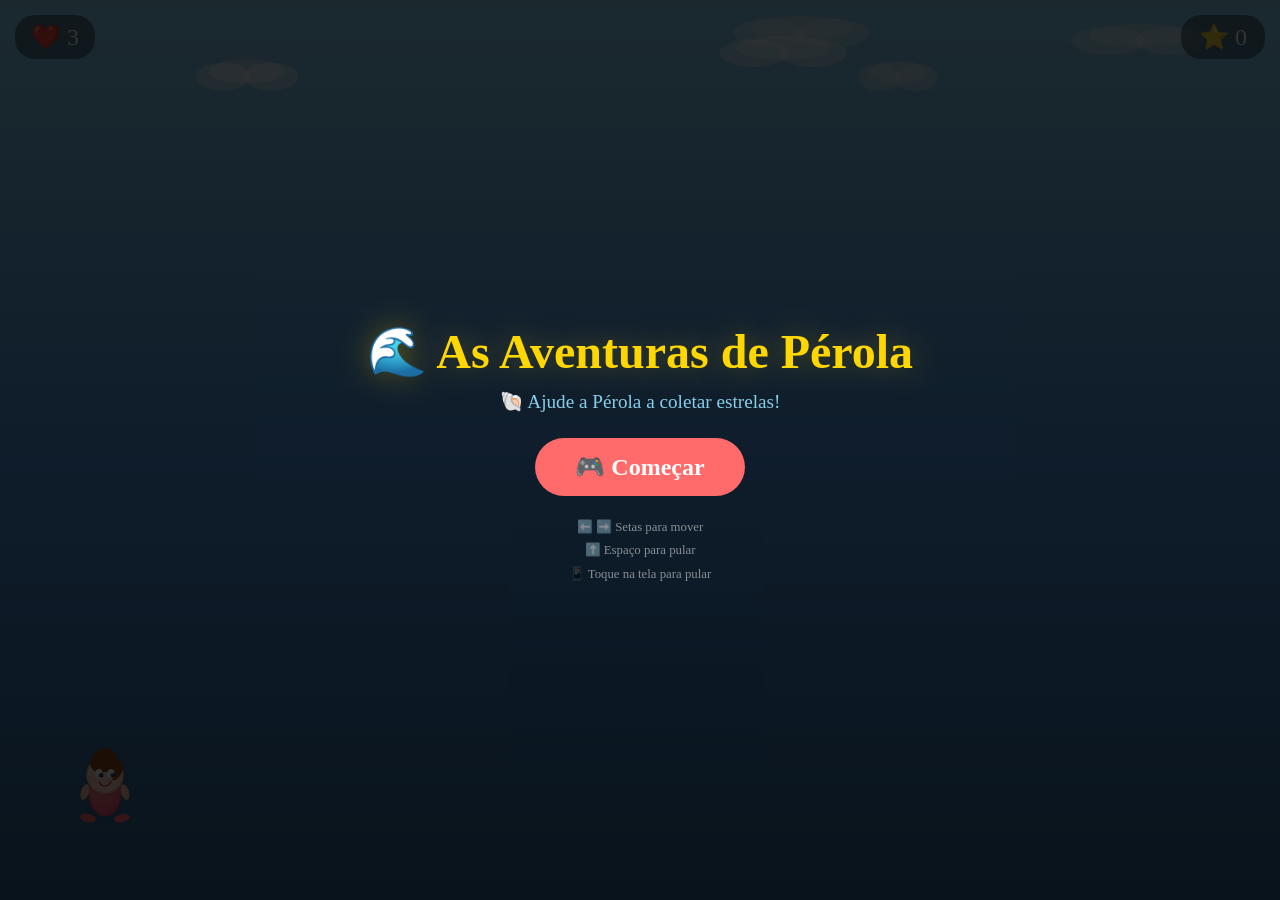
==== commit 3845b8ca: "Update print statement from 'Hello' to 'Goodbye'" ====
--- a/perola.html
+++ b/perola.html
@@ -2,1150 +2,906 @@
 <html lang="pt-br">
 <head>
     <meta charset="UTF-8">
-    <meta name="viewport" content="width=device-width, initial-scale=1.0, maximum-scale=1.0, user-scalable=no">
-    <title>🌊 As Aventuras de Pérola</title>
+    <meta name="viewport" content="width=device-width, initial-scale=1.0">
+    <title>🌊 Pérola</title>
     <style>
-        * {
-            margin: 0;
-            padding: 0;
-            box-sizing: border-box;
-        }
-        
-        body {
-            margin: 0;
-            overflow: hidden;
+        * { margin: 0; padding: 0; box-sizing: border-box; }
+        body { 
+            overflow: hidden; 
             background: #0a0a1a;
-            font-family: 'Comic Sans MS', cursive, sans-serif;
             touch-action: none;
             user-select: none;
-            height: 100vh;
-            width: 100vw;
-        }
-        
+        }
         canvas {
             display: block;
             width: 100vw;
             height: 100vh;
-            background: linear-gradient(180deg, #87CEEB 0%, #4A90D9 40%, #2C5F8A 70%, #1A3A5A 100%);
+            background: linear-gradient(180deg, #87CEEB 0%, #4A90D9 50%, #2C5F8A 100%);
             cursor: pointer;
         }
         
-        #start-screen {
+        #start {
             position: fixed;
-            top: 0;
-            left: 0;
-            width: 100%;
-            height: 100%;
-            background: rgba(10, 10, 30, 0.9);
-            backdrop-filter: blur(10px);
+            top: 0; left: 0;
+            width: 100%; height: 100%;
+            background: rgba(0,0,0,0.8);
             display: flex;
             flex-direction: column;
             align-items: center;
             justify-content: center;
             z-index: 100;
             padding: 20px;
-            animation: fadeIn 0.8s ease;
-        }
-        
-        @keyframes fadeIn {
-            from { opacity: 0; transform: scale(0.9); }
-            to { opacity: 1; transform: scale(1); }
-        }
-        
-        #start-screen .logo {
-            font-size: 5rem;
-            animation: float 3s ease-in-out infinite;
-        }
-        
-        @keyframes float {
-            0%, 100% { transform: translateY(0) rotate(-2deg); }
-            50% { transform: translateY(-20px) rotate(2deg); }
-        }
-        
-        #start-screen h1 {
+        }
+        #start h1 {
             font-size: 3rem;
             color: #FFD700;
-            text-shadow: 0 0 30px rgba(255, 215, 0, 0.3);
+            text-shadow: 0 0 30px rgba(255,215,0,0.3);
             margin: 10px 0;
             text-align: center;
         }
-        
-        #start-screen .subtitle {
-            font-size: 1.3rem;
+        #start .sub {
+            font-size: 1.2rem;
             color: #87CEEB;
-            margin-bottom: 25px;
-            text-align: center;
-        }
-        
-        .btn-start {
-            padding: 16px 45px;
+            margin-bottom: 20px;
+        }
+        #start button {
+            padding: 15px 40px;
             font-size: 1.5rem;
             border: none;
             border-radius: 30px;
-            background: linear-gradient(135deg, #FF6B6B, #FF4757);
+            background: #FF6B6B;
             color: white;
             font-weight: bold;
             cursor: pointer;
-            transition: all 0.3s ease;
             font-family: 'Comic Sans MS', cursive;
-            box-shadow: 0 8px 40px rgba(255, 71, 87, 0.4);
-            margin: 8px 0;
-        }
-        
-        .btn-start:hover {
-            transform: scale(1.08);
-            box-shadow: 0 12px 50px rgba(255, 71, 87, 0.6);
-        }
-        
-        .btn-secondary {
-            padding: 10px 30px;
-            font-size: 1rem;
-            border: none;
-            border-radius: 25px;
-            background: linear-gradient(135deg, #4A90D9, #2C5F8A);
-            color: white;
-            font-weight: bold;
-            cursor: pointer;
-            transition: all 0.3s ease;
-            font-family: 'Comic Sans MS', cursive;
-            margin: 5px 0;
-        }
-        
-        .controls-info {
-            color: rgba(255, 255, 255, 0.7);
-            font-size: 0.85rem;
-            margin-top: 15px;
-            text-align: center;
-            line-height: 2;
-            background: rgba(0, 0, 0, 0.3);
-            padding: 12px 20px;
-            border-radius: 20px;
-            max-width: 380px;
-        }
-        
-        .controls-info .key {
-            display: inline-block;
-            background: rgba(255, 255, 255, 0.15);
-            padding: 2px 10px;
-            border-radius: 8px;
-            font-weight: bold;
-            color: #fff;
-            margin: 0 2px;
-            border: 1px solid rgba(255, 255, 255, 0.1);
-        }
-        
-        #lives-display {
+            margin: 5px;
+        }
+        #start button:hover { transform: scale(1.05); }
+        
+        #info {
             position: fixed;
             top: 15px;
             left: 15px;
             color: white;
             font-size: 1.5rem;
-            background: rgba(0, 0, 0, 0.35);
+            background: rgba(0,0,0,0.4);
             padding: 8px 16px;
-            border-radius: 25px;
-            backdrop-filter: blur(10px);
-            z-index: 60;
-            border: 1px solid rgba(255, 255, 255, 0.1);
-            display: flex;
-            align-items: center;
-            gap: 8px;
-        }
-        
-        #score-display {
+            border-radius: 20px;
+            z-index: 50;
+            backdrop-filter: blur(5px);
+        }
+        #score {
             position: fixed;
             top: 15px;
             right: 15px;
             color: white;
             font-size: 1.5rem;
-            font-weight: bold;
-            background: rgba(0, 0, 0, 0.35);
+            background: rgba(0,0,0,0.4);
             padding: 8px 18px;
-            border-radius: 25px;
-            backdrop-filter: blur(10px);
-            z-index: 60;
-            border: 1px solid rgba(255, 255, 255, 0.1);
-            display: flex;
-            align-items: center;
-            gap: 10px;
-        }
-        
-        #score-display .star-icon {
-            color: #FFD700;
-            font-size: 2rem;
-            animation: spinStar 3s linear infinite;
-        }
-        
-        @keyframes spinStar {
-            0% { transform: rotate(0deg) scale(1); }
-            50% { transform: rotate(180deg) scale(1.1); }
-            100% { transform: rotate(360deg) scale(1); }
-        }
-        
-        #game-over {
+            border-radius: 20px;
+            z-index: 50;
+            backdrop-filter: blur(5px);
+        }
+        
+        #gameover {
             position: fixed;
-            top: 50%;
-            left: 50%;
+            top: 50%; left: 50%;
             transform: translate(-50%, -50%) scale(0);
-            background: rgba(10, 10, 30, 0.95);
+            background: rgba(0,0,0,0.9);
             padding: 30px 40px;
-            border-radius: 40px;
+            border-radius: 30px;
             text-align: center;
             border: 3px solid #FFD700;
-            box-shadow: 0 0 100px rgba(255, 215, 0, 0.15);
             z-index: 100;
-            transition: transform 0.5s cubic-bezier(0.68, -0.55, 0.265, 1.55);
-            min-width: 280px;
-        }
-        
-        #game-over.show {
-            transform: translate(-50%, -50%) scale(1);
-        }
-        
-        #game-over .emoji-big {
-            font-size: 4rem;
-            display: block;
-            margin-bottom: 10px;
-        }
-        
-        #game-over h1 {
-            font-size: 2.5rem;
-            color: #FFD700;
-            margin: 10px 0;
-        }
-        
-        #game-over .final-score {
-            font-size: 1.4rem;
-            margin: 15px 0;
-            color: #87CEEB;
-        }
-        
-        #game-over .final-score span {
-            color: #FFD700;
-            font-size: 2.5rem;
-        }
-        
-        .btn-restart {
-            padding: 14px 35px;
+            transition: transform 0.5s ease;
+        }
+        #gameover.show { transform: translate(-50%, -50%) scale(1); }
+        #gameover h1 { color: #FFD700; font-size: 2.5rem; }
+        #gameover .fscore { color: #87CEEB; font-size: 1.5rem; margin: 15px 0; }
+        #gameover .fscore span { color: #FFD700; font-size: 2.5rem; }
+        #gameover button {
+            padding: 12px 35px;
             font-size: 1.2rem;
             border: none;
             border-radius: 25px;
-            background: linear-gradient(135deg, #FFD700, #FFA500);
+            background: #FFD700;
             color: #000;
             font-weight: bold;
             cursor: pointer;
-            transition: all 0.3s ease;
             font-family: 'Comic Sans MS', cursive;
-            box-shadow: 0 8px 40px rgba(255, 215, 0, 0.3);
-            margin-top: 10px;
-        }
-        
-        .btn-restart:hover {
-            transform: scale(1.05);
         }
         
         @media (max-width: 600px) {
-            #start-screen h1 { font-size: 2rem; }
-            #start-screen .logo { font-size: 3.5rem; }
-            .btn-start { font-size: 1.1rem; padding: 12px 25px; }
-            #lives-display { font-size: 1.1rem; padding: 5px 12px; }
-            #score-display { font-size: 1.1rem; padding: 5px 12px; }
-            #score-display .star-icon { font-size: 1.5rem; }
-            #game-over { padding: 20px; min-width: auto; width: 90%; }
-            #game-over h1 { font-size: 2rem; }
-            .controls-info { font-size: 0.7rem; padding: 10px 15px; }
+            #start h1 { font-size: 2rem; }
+            #start button { font-size: 1rem; padding: 12px 25px; }
+            #info, #score { font-size: 1rem; padding: 5px 12px; }
         }
     </style>
 </head>
 <body>
-    
-    <div id="start-screen">
-        <div class="logo">🌊</div>
-        <h1>As Aventuras de Pérola</h1>
-        <div class="subtitle">🐚 Ajude a Pérola a coletar estrelas!</div>
-        <button class="btn-start" onclick="startGame()">🎮 Começar</button>
-        <button class="btn-secondary" onclick="toggleControls()">🎯 Como Jogar</button>
-        <div class="controls-info" id="controls-info" style="display:none;">
-            <div>⬅️ ➡️ <span class="key">Setas</span> ou <span class="key">A</span> <span class="key">D</span></div>
-            <div>⬆️ <span class="key">Espaço</span> ou <span class="key">W</span> para pular</div>
-            <div>📱 Toque na tela para pular</div>
-            <div>⭐ Estrelas douradas valem +5</div>
-        </div>
+
+<div id="start">
+    <h1>🌊 As Aventuras de Pérola</h1>
+    <div class="sub">🐚 Ajude a Pérola a coletar estrelas!</div>
+    <button onclick="iniciarJogo()">🎮 Começar</button>
+    <div style="color:rgba(255,255,255,0.5); font-size:0.8rem; margin-top:15px; text-align:center; line-height:1.8;">
+        ⬅️ ➡️ Setas para mover<br>
+        ⬆️ Espaço para pular<br>
+        📱 Toque na tela para pular
     </div>
-    
-    <div id="lives-display">❤️ <span id="lives">3</span></div>
-    <div id="score-display"><span class="star-icon">⭐</span> <span id="score">0</span></div>
-    
-    <div id="game-over">
-        <span class="emoji-big">💫</span>
-        <h1>Fim de Jogo!</h1>
-        <div class="final-score">⭐ Estrelas: <span id="final-score">0</span></div>
-        <button class="btn-restart" onclick="reiniciarJogo()">🔄 Jogar Novamente</button>
-    </div>
-    
-    <canvas id="gameCanvas"></canvas>
-    
-    <script>
-        // ============================================================
-        // CANVAS
-        // ============================================================
-        const canvas = document.getElementById('gameCanvas');
-        const ctx = canvas.getContext('2d');
-        let W, H;
-        
-        function resizeCanvas() {
-            W = canvas.width = window.innerWidth;
-            H = canvas.height = window.innerHeight;
-        }
-        resizeCanvas();
-        window.addEventListener('resize', resizeCanvas);
-        
-        // ============================================================
-        // ESTADO
-        // ============================================================
-        let gameRunning = false;
-        let score = 0;
-        let lives = 3;
-        let frameCount = 0;
-        let starSpawnTimer = 0;
-        let obstacleSpawnTimer = 0;
-        let particles = [];
-        let animId = null;
-        let estrelas = [];
-        let obstaculos = [];
-        
-        // ============================================================
-        // PÉROLA
-        // ============================================================
-        const perola = {
-            x: 100, y: 0,
-            largura: 60, altura: 70,
-            velocidadeY: 0,
-            gravidade: 0.55,
-            pulo: -13,
-            noChao: false,
-            visivel: true,
-            
-            reset() {
-                this.x = 80;
-                this.y = H - 160;
-                this.velocidadeY = 0;
-                this.noChao = false;
-                this.visivel = true;
-            },
-            
-            desenhar() {
-                if (!this.visivel) return;
-                ctx.save();
-                
-                // Corpo - Vestido
-                ctx.shadowColor = 'rgba(0,0,0,0.15)';
-                ctx.shadowBlur = 15;
-                ctx.shadowOffsetY = 5;
-                
-                const grad = ctx.createRadialGradient(
-                    this.x + 15, this.y + 20, 5,
-                    this.x + 30, this.y + 40, 40
+</div>
+
+<div id="info">❤️ <span id="vidas">3</span></div>
+<div id="score">⭐ <span id="pts">0</span></div>
+
+<div id="gameover">
+    <h1>💫 Fim de Jogo!</h1>
+    <div class="fscore">⭐ Estrelas: <span id="final">0</span></div>
+    <button onclick="reiniciar()">🔄 Jogar Novamente</button>
+</div>
+
+<canvas id="canvas"></canvas>
+
+<script>
+    // ============================================================
+    // CONFIGURAÇÃO BÁSICA
+    // ============================================================
+    const canvas = document.getElementById('canvas');
+    const ctx = canvas.getContext('2d');
+    let W, H;
+    
+    function redimensionar() {
+        W = canvas.width = window.innerWidth;
+        H = canvas.height = window.innerHeight;
+    }
+    redimensionar();
+    window.addEventListener('resize', redimensionar);
+    
+    // ============================================================
+    // VARIÁVEIS DO JOGO
+    // ============================================================
+    let rodando = false;
+    let pontos = 0;
+    let vidas = 3;
+    let frame = 0;
+    let estrelas = [];
+    let obstaculos = [];
+    let particulas = [];
+    let animId = null;
+    let timerEstrelas = 0;
+    let timerObstaculos = 0;
+    
+    // ============================================================
+    // PÉROLA (Personagem)
+    // ============================================================
+    const perola = {
+        x: 80,
+        y: 0,
+        w: 50,
+        h: 60,
+        vy: 0,
+        gravidade: 0.5,
+        pulo: -12,
+        noChao: false,
+        visivel: true,
+        
+        reset() {
+            this.x = 80;
+            this.y = H - 140;
+            this.vy = 0;
+            this.noChao = false;
+            this.visivel = true;
+        },
+        
+        desenhar() {
+            if (!this.visivel) return;
+            
+            // Corpo (vestido)
+            ctx.shadowColor = 'rgba(0,0,0,0.1)';
+            ctx.shadowBlur = 10;
+            
+            const grad = ctx.createRadialGradient(
+                this.x + 10, this.y + 15, 3,
+                this.x + 25, this.y + 35, 30
+            );
+            grad.addColorStop(0, '#FF8A8A');
+            grad.addColorStop(1, '#E74C6F');
+            
+            ctx.beginPath();
+            ctx.ellipse(this.x + this.w/2, this.y + this.h * 0.55, 
+                       this.w * 0.32, this.h * 0.38, 0, 0, Math.PI * 2);
+            ctx.fillStyle = grad;
+            ctx.fill();
+            ctx.strokeStyle = '#CC4466';
+            ctx.lineWidth = 1.5;
+            ctx.stroke();
+            
+            // Cabeça
+            ctx.shadowBlur = 5;
+            const cx = this.x + this.w/2;
+            const cy = this.y + 15;
+            const raio = 18;
+            
+            ctx.beginPath();
+            ctx.arc(cx, cy, raio, 0, Math.PI * 2);
+            ctx.fillStyle = '#FFD5C2';
+            ctx.fill();
+            ctx.strokeStyle = '#E8B89A';
+            ctx.lineWidth = 1.5;
+            ctx.stroke();
+            
+            // Cabelo
+            ctx.shadowBlur = 0;
+            ctx.fillStyle = '#8B4513';
+            ctx.beginPath();
+            ctx.arc(cx - 5, cy - 12, 10, 0, Math.PI * 2);
+            ctx.fill();
+            ctx.beginPath();
+            ctx.arc(cx + 5, cy - 12, 10, 0, Math.PI * 2);
+            ctx.fill();
+            ctx.beginPath();
+            ctx.arc(cx, cy - 15, 12, 0, Math.PI * 2);
+            ctx.fill();
+            
+            // Rabo de cavalo
+            ctx.beginPath();
+            ctx.ellipse(cx + 12, cy - 4, 5, 10, 0.5, 0, Math.PI * 2);
+            ctx.fill();
+            
+            // Olhos
+            ctx.fillStyle = '#FFFFFF';
+            ctx.beginPath();
+            ctx.ellipse(cx - 6, cy - 1, 4, 5, 0, 0, Math.PI * 2);
+            ctx.fill();
+            ctx.beginPath();
+            ctx.ellipse(cx + 6, cy - 1, 4, 5, 0, 0, Math.PI * 2);
+            ctx.fill();
+            
+            ctx.fillStyle = '#2C3E50';
+            ctx.beginPath();
+            ctx.arc(cx - 4, cy, 2.5, 0, Math.PI * 2);
+            ctx.fill();
+            ctx.beginPath();
+            ctx.arc(cx + 8, cy, 2.5, 0, Math.PI * 2);
+            ctx.fill();
+            
+            ctx.fillStyle = '#FFFFFF';
+            ctx.beginPath();
+            ctx.arc(cx - 5, cy - 2, 1, 0, Math.PI * 2);
+            ctx.fill();
+            ctx.beginPath();
+            ctx.arc(cx + 7, cy - 2, 1, 0, Math.PI * 2);
+            ctx.fill();
+            
+            // Boca
+            ctx.beginPath();
+            ctx.arc(cx, cy + 5, 6, 0.1, Math.PI - 0.1);
+            ctx.strokeStyle = '#CC4466';
+            ctx.lineWidth = 1.5;
+            ctx.stroke();
+            
+            // Bochechas
+            ctx.globalAlpha = 0.2;
+            ctx.fillStyle = '#FF6B6B';
+            ctx.beginPath();
+            ctx.ellipse(cx - 11, cy + 3, 4, 3, 0, 0, Math.PI * 2);
+            ctx.fill();
+            ctx.beginPath();
+            ctx.ellipse(cx + 11, cy + 3, 4, 3, 0, 0, Math.PI * 2);
+            ctx.fill();
+            ctx.globalAlpha = 1;
+            
+            // Braços
+            ctx.fillStyle = '#F5C4A8';
+            ctx.beginPath();
+            ctx.ellipse(this.x + 5, this.y + 32, 4, 8, 0.3, 0, Math.PI * 2);
+            ctx.fill();
+            ctx.beginPath();
+            ctx.ellipse(this.x + this.w - 5, this.y + 32, 4, 8, -0.3, 0, Math.PI * 2);
+            ctx.fill();
+            
+            // Sapatos
+            ctx.fillStyle = '#FF6B6B';
+            ctx.beginPath();
+            ctx.ellipse(this.x + 8, this.y + this.h - 2, 8, 4, 0.2, 0, Math.PI * 2);
+            ctx.fill();
+            ctx.beginPath();
+            ctx.ellipse(this.x + this.w - 8, this.y + this.h - 2, 8, 4, -0.2, 0, Math.PI * 2);
+            ctx.fill();
+            
+            ctx.shadowBlur = 0;
+        }
+    };
+    
+    // ============================================================
+    // ESTRELAS
+    // ============================================================
+    function criarEstrela() {
+        return {
+            x: W + 20,
+            y: 60 + Math.random() * (H - 190),
+            raio: 12 + Math.random() * 8,
+            vel: 2 + Math.random() * 2,
+            rot: Math.random() * Math.PI * 2,
+            coletada: false,
+            dourada: Math.random() > 0.75,
+            tam: Math.random() > 0.75 ? 1.3 : 1
+        };
+    }
+    
+    function desenharEstrela(e) {
+        if (e.coletada) return;
+        ctx.save();
+        ctx.translate(e.x, e.y);
+        ctx.rotate(e.rot);
+        ctx.scale(e.tam, e.tam);
+        
+        const points = 5;
+        const outer = e.raio;
+        const inner = e.raio * 0.4;
+        
+        ctx.beginPath();
+        for (let i = 0; i < points * 2; i++) {
+            const r = i % 2 === 0 ? outer : inner;
+            const a = (i / (points * 2)) * Math.PI * 2 - Math.PI / 2;
+            if (i === 0) ctx.moveTo(Math.cos(a) * r, Math.sin(a) * r);
+            else ctx.lineTo(Math.cos(a) * r, Math.sin(a) * r);
+        }
+        ctx.closePath();
+        
+        const grad = ctx.createRadialGradient(-2, -2, 0, 0, 0, e.raio);
+        grad.addColorStop(0, '#FFE066');
+        grad.addColorStop(0.6, '#FFD700');
+        grad.addColorStop(1, '#FFA500');
+        ctx.fillStyle = grad;
+        ctx.fill();
+        ctx.strokeStyle = '#FFA500';
+        ctx.lineWidth = 1.5;
+        ctx.stroke();
+        
+        if (e.dourada) {
+            ctx.fillStyle = '#2C3E50';
+            ctx.beginPath();
+            ctx.arc(-3, -2, 2, 0, Math.PI * 2);
+            ctx.fill();
+            ctx.beginPath();
+            ctx.arc(3, -2, 2, 0, Math.PI * 2);
+            ctx.fill();
+            ctx.beginPath();
+            ctx.arc(0, 1, 3, 0.1, Math.PI - 0.1);
+            ctx.strokeStyle = '#2C3E50';
+            ctx.lineWidth = 1;
+            ctx.stroke();
+        }
+        
+        ctx.restore();
+    }
+    
+    // ============================================================
+    // OBSTÁCULOS
+    // ============================================================
+    function criarObstaculo() {
+        return {
+            x: W + 20,
+            y: H - 140 - Math.random() * 70,
+            w: 25 + Math.random() * 20,
+            h: 25 + Math.random() * 20,
+            vel: 2 + Math.random() * 2,
+            tipo: Math.random() > 0.5 ? 'espinho' : 'agua',
+            rot: 0,
+            off: Math.random() * Math.PI * 2
+        };
+    }
+    
+    function desenharObstaculo(o) {
+        ctx.save();
+        ctx.translate(o.x + o.w/2, o.y + o.h/2);
+        ctx.rotate(o.rot);
+        
+        if (o.tipo === 'espinho') {
+            const points = 5;
+            const outer = o.w/2;
+            const inner = outer * 0.35;
+            
+            ctx.beginPath();
+            for (let i = 0; i < points * 2; i++) {
+                const r = i % 2 === 0 ? outer : inner;
+                const a = (i / (points * 2)) * Math.PI * 2 - Math.PI / 2;
+                if (i === 0) ctx.moveTo(Math.cos(a) * r, Math.sin(a) * r);
+                else ctx.lineTo(Math.cos(a) * r, Math.sin(a) * r);
+            }
+            ctx.closePath();
+            
+            const grad = ctx.createRadialGradient(-2, -2, 0, 0, 0, outer);
+            grad.addColorStop(0, '#FF6B8A');
+            grad.addColorStop(0.5, '#FF4757');
+            grad.addColorStop(1, '#C0392B');
+            ctx.fillStyle = grad;
+            ctx.fill();
+            ctx.strokeStyle = '#A93226';
+            ctx.lineWidth = 1.5;
+            ctx.stroke();
+            
+            // Olhos
+            ctx.fillStyle = '#FFFFFF';
+            ctx.beginPath();
+            ctx.arc(-5, -3, 3.5, 0, Math.PI * 2);
+            ctx.fill();
+            ctx.beginPath();
+            ctx.arc(5, -3, 3.5, 0, Math.PI * 2);
+            ctx.fill();
+            ctx.fillStyle = '#2C3E50';
+            ctx.beginPath();
+            ctx.arc(-4, -2, 2, 0, Math.PI * 2);
+            ctx.fill();
+            ctx.beginPath();
+            ctx.arc(6, -2, 2, 0, Math.PI * 2);
+            ctx.fill();
+        } else {
+            // Água-viva
+            ctx.fillStyle = 'rgba(200,230,255,0.25)';
+            ctx.beginPath();
+            ctx.arc(0, 0, o.w/2, 0, Math.PI * 2);
+            ctx.fill();
+            ctx.strokeStyle = 'rgba(150,200,255,0.2)';
+            ctx.lineWidth = 1;
+            ctx.stroke();
+            
+            for (let i = 0; i < 5; i++) {
+                const a = (i / 5) * Math.PI * 2 + o.off;
+                const len = 10 + Math.sin(frame * 0.04 + i) * 5;
+                ctx.beginPath();
+                ctx.moveTo(Math.cos(a) * o.w/2 * 0.4, Math.sin(a) * o.w/2 * 0.4);
+                ctx.quadraticCurveTo(
+                    Math.cos(a) * (o.w/2 + len * 0.3),
+                    Math.sin(a) * (o.w/2 + len * 0.3) + 5,
+                    Math.cos(a) * (o.w/2 + len),
+                    Math.sin(a) * (o.w/2 + len) + 10
                 );
-                grad.addColorStop(0, '#FF8A8A');
-                grad.addColorStop(0.5, '#FF6B6B');
-                grad.addColorStop(1, '#E74C6F');
-                
-                ctx.beginPath();
-                ctx.ellipse(this.x + this.largura/2, this.y + this.altura * 0.55, 
-                           this.largura * 0.35, this.altura * 0.4, 0, 0, Math.PI * 2);
-                ctx.fillStyle = grad;
-                ctx.fill();
-                ctx.strokeStyle = '#CC4466';
-                ctx.lineWidth = 2;
-                ctx.stroke();
-                
-                // Laço
-                ctx.shadowBlur = 5;
-                ctx.fillStyle = '#FF6B8A';
-                ctx.beginPath();
-                ctx.ellipse(this.x + this.largura/2 - 8, this.y + 25, 6, 4, -0.3, 0, Math.PI * 2);
-                ctx.fill();
-                ctx.beginPath();
-                ctx.ellipse(this.x + this.largura/2 + 8, this.y + 25, 6, 4, 0.3, 0, Math.PI * 2);
-                ctx.fill();
-                ctx.fillStyle = '#FFD700';
-                ctx.beginPath();
-                ctx.arc(this.x + this.largura/2, this.y + 25, 3, 0, Math.PI * 2);
-                ctx.fill();
-                
-                // Cabeça
-                ctx.shadowBlur = 8;
-                const cx = this.x + this.largura/2;
-                const cy = this.y + 18;
-                const raio = 20;
-                
-                const gradCabeca = ctx.createRadialGradient(cx - 3, cy - 3, 3, cx, cy, raio);
-                gradCabeca.addColorStop(0, '#FFD5C2');
-                gradCabeca.addColorStop(1, '#F5C4A8');
-                
-                ctx.beginPath();
-                ctx.arc(cx, cy, raio, 0, Math.PI * 2);
-                ctx.fillStyle = gradCabeca;
-                ctx.fill();
-                ctx.strokeStyle = '#E8B89A';
+                ctx.strokeStyle = 'rgba(150,200,255,0.2)';
                 ctx.lineWidth = 1.5;
                 ctx.stroke();
-                
-                // Cabelo
-                ctx.shadowBlur = 0;
-                ctx.fillStyle = '#8B4513';
-                ctx.beginPath();
-                ctx.arc(cx - 6, cy - 13, 11, 0, Math.PI * 2);
-                ctx.fill();
-                ctx.beginPath();
-                ctx.arc(cx + 6, cy - 13, 11, 0, Math.PI * 2);
-                ctx.fill();
-                ctx.beginPath();
-                ctx.arc(cx, cy - 16, 13, 0, Math.PI * 2);
-                ctx.fill();
-                
-                // Rabo de cavalo
-                ctx.beginPath();
-                ctx.ellipse(cx + 14, cy - 6, 6, 12, 0.5, 0, Math.PI * 2);
-                ctx.fill();
-                ctx.beginPath();
-                ctx.ellipse(cx + 17, cy, 4, 8, 0.7, 0, Math.PI * 2);
-                ctx.fill();
-                
-                // Laço no cabelo
-                ctx.fillStyle = '#FF6B6B';
-                ctx.beginPath();
-                ctx.ellipse(cx + 16, cy - 11, 5, 3, 0.5, 0, Math.PI * 2);
-                ctx.fill();
-                ctx.beginPath();
-                ctx.ellipse(cx + 21, cy - 10, 5, 3, -0.3, 0, Math.PI * 2);
-                ctx.fill();
-                
-                // Olhos
-                ctx.shadowBlur = 0;
-                ctx.fillStyle = '#FFFFFF';
-                ctx.beginPath();
-                ctx.ellipse(cx - 7, cy - 1, 5, 6, 0, 0, Math.PI * 2);
-                ctx.fill();
-                ctx.beginPath();
-                ctx.ellipse(cx + 7, cy - 1, 5, 6, 0, 0, Math.PI * 2);
-                ctx.fill();
-                
-                ctx.fillStyle = '#2C3E50';
-                ctx.beginPath();
-                ctx.arc(cx - 5, cy, 3, 0, Math.PI * 2);
-                ctx.fill();
-                ctx.beginPath();
-                ctx.arc(cx + 9, cy, 3, 0, Math.PI * 2);
-                ctx.fill();
-                
-                ctx.fillStyle = '#FFFFFF';
-                ctx.beginPath();
-                ctx.arc(cx - 6, cy - 2, 1.5, 0, Math.PI * 2);
-                ctx.fill();
-                ctx.beginPath();
-                ctx.arc(cx + 8, cy - 2, 1.5, 0, Math.PI * 2);
-                ctx.fill();
-                
-                // Boca
-                ctx.beginPath();
-                ctx.arc(cx, cy + 6, 7, 0.1, Math.PI - 0.1);
-                ctx.strokeStyle = '#CC4466';
-                ctx.lineWidth = 1.5;
-                ctx.stroke();
-                
-                // Língua
-                ctx.fillStyle = '#FF6B8A';
-                ctx.beginPath();
-                ctx.arc(cx, cy + 8, 3, 0, Math.PI);
-                ctx.fill();
-                
-                // Bochechas
-                ctx.globalAlpha = 0.2;
-                ctx.fillStyle = '#FF6B6B';
-                ctx.beginPath();
-                ctx.ellipse(cx - 13, cy + 4, 5, 3, 0, 0, Math.PI * 2);
-                ctx.fill();
-                ctx.beginPath();
-                ctx.ellipse(cx + 13, cy + 4, 5, 3, 0, 0, Math.PI * 2);
-                ctx.fill();
-                ctx.globalAlpha = 1;
-                
-                // Braços
-                ctx.shadowBlur = 4;
-                ctx.fillStyle = '#F5C4A8';
-                ctx.beginPath();
-                ctx.ellipse(this.x + 6, this.y + 38, 5, 10, 0.3, 0, Math.PI * 2);
-                ctx.fill();
-                ctx.beginPath();
-                ctx.ellipse(this.x + this.largura - 6, this.y + 38, 5, 10, -0.3, 0, Math.PI * 2);
-                ctx.fill();
-                
-                // Mãos
-                ctx.fillStyle = '#F5C4A8';
-                ctx.beginPath();
-                ctx.arc(this.x + 3, this.y + 44, 4, 0, Math.PI * 2);
-                ctx.fill();
-                ctx.beginPath();
-                ctx.arc(this.x + this.largura - 3, this.y + 44, 4, 0, Math.PI * 2);
-                ctx.fill();
-                
-                // Sapatos
-                ctx.shadowBlur = 0;
-                ctx.fillStyle = '#FF6B6B';
-                ctx.beginPath();
-                ctx.ellipse(this.x + 10, this.y + this.altura - 2, 10, 5, 0.2, 0, Math.PI * 2);
-                ctx.fill();
-                ctx.beginPath();
-                ctx.ellipse(this.x + this.largura - 10, this.y + this.altura - 2, 10, 5, -0.2, 0, Math.PI * 2);
-                ctx.fill();
-                
-                ctx.restore();
-                ctx.shadowBlur = 0;
             }
+            
+            ctx.fillStyle = '#2C3E50';
+            ctx.beginPath();
+            ctx.arc(-3, -2, 2, 0, Math.PI * 2);
+            ctx.fill();
+            ctx.beginPath();
+            ctx.arc(3, -2, 2, 0, Math.PI * 2);
+            ctx.fill();
+        }
+        
+        ctx.restore();
+    }
+    
+    // ============================================================
+    // PARTÍCULAS
+    // ============================================================
+    function adicionarParticulas(x, y, cor, qtd = 12) {
+        for (let i = 0; i < qtd; i++) {
+            const a = Math.random() * Math.PI * 2;
+            const s = 1 + Math.random() * 4;
+            particulas.push({
+                x, y,
+                vx: Math.cos(a) * s,
+                vy: Math.sin(a) * s - 1,
+                life: 1,
+                decay: 0.01 + Math.random() * 0.02,
+                raio: 2 + Math.random() * 4,
+                cor: cor || '#FFD700'
+            });
+        }
+    }
+    
+    // ============================================================
+    // COLISÕES
+    // ============================================================
+    function colisaoRetangulo(a, b) {
+        return a.x < b.x + b.w && a.x + a.w > b.x &&
+               a.y < b.y + b.h && a.y + a.h > b.y;
+    }
+    
+    function verificarColisoes() {
+        const pb = {
+            x: perola.x + 8,
+            y: perola.y + 8,
+            w: perola.w - 16,
+            h: perola.h - 16
         };
         
-        // ============================================================
-        // ESTRELAS
-        // ============================================================
-        class Estrela {
-            constructor() {
-                this.x = W + 30;
-                this.y = 80 + Math.random() * (H - 220);
-                this.raio = 14 + Math.random() * 8;
-                this.velocidade = 2 + Math.random() * 2;
-                this.brilho = 1;
-                this.rotacao = Math.random() * Math.PI * 2;
-                this.coletada = false;
-                this.tipo = Math.random() > 0.7 ? 'dourada' : 'normal';
-                this.tamanho = this.tipo === 'dourada' ? 1.3 : 1;
+        // Estrelas
+        for (let i = estrelas.length - 1; i >= 0; i--) {
+            const e = estrelas[i];
+            if (e.coletada) continue;
+            const dx = (perola.x + perola.w/2) - e.x;
+            const dy = (perola.y + perola.h/2) - e.y;
+            if (Math.sqrt(dx*dx + dy*dy) < e.raio * e.tam + 18) {
+                e.coletada = true;
+                adicionarParticulas(e.x, e.y, '#FFD700', e.dourada ? 20 : 12);
+                pontos += e.dourada ? 5 : 1;
+                document.getElementById('pts').textContent = pontos;
+                estrelas.splice(i, 1);
             }
-            
-            desenhar() {
-                if (this.coletada) return;
-                ctx.save();
-                ctx.translate(this.x, this.y);
-                ctx.rotate(this.rotacao);
-                ctx.scale(this.tamanho, this.tamanho);
-                
-                const points = 5;
-                const outer = this.raio;
-                const inner = this.raio * 0.4;
-                
-                ctx.beginPath();
-                for (let i = 0; i < points * 2; i++) {
-                    const r = i % 2 === 0 ? outer : inner;
-                    const a = (i / (points * 2)) * Math.PI * 2 - Math.PI / 2;
-                    if (i === 0) ctx.moveTo(Math.cos(a) * r, Math.sin(a) * r);
-                    else ctx.lineTo(Math.cos(a) * r, Math.sin(a) * r);
-                }
-                ctx.closePath();
-                
-                const grad = ctx.createRadialGradient(-2, -2, 0, 0, 0, this.raio);
-                grad.addColorStop(0, '#FFE066');
-                grad.addColorStop(0.6, '#FFD700');
-                grad.addColorStop(1, '#FFA500');
-                ctx.fillStyle = grad;
-                ctx.fill();
-                ctx.strokeStyle = '#FFA500';
-                ctx.lineWidth = 1.5;
-                ctx.stroke();
-                
-                if (this.tipo === 'dourada') {
-                    ctx.fillStyle = '#2C3E50';
-                    ctx.beginPath();
-                    ctx.arc(-3, -2, 2, 0, Math.PI * 2);
-                    ctx.fill();
-                    ctx.beginPath();
-                    ctx.arc(3, -2, 2, 0, Math.PI * 2);
-                    ctx.fill();
-                    ctx.beginPath();
-                    ctx.arc(0, 1, 3, 0.1, Math.PI - 0.1);
-                    ctx.strokeStyle = '#2C3E50';
-                    ctx.lineWidth = 1;
-                    ctx.stroke();
-                }
-                
-                ctx.restore();
+        }
+        
+        // Obstáculos
+        for (let i = obstaculos.length - 1; i >= 0; i--) {
+            const o = obstaculos[i];
+            const ob = { x: o.x, y: o.y, w: o.w, h: o.h };
+            if (colisaoRetangulo(pb, ob)) {
+                perderVida();
+                adicionarParticulas(o.x + o.w/2, o.y + o.h/2, '#FF4757', 15);
+                obstaculos.splice(i, 1);
+                return;
             }
-            
-            atualizar() {
-                if (this.coletada) return;
-                this.x -= this.velocidade;
-                this.rotacao += 0.04;
-                this.y += Math.sin(frameCount * 0.02 + this.x * 0.005) * 0.3;
-            }
-            
-            coletar() {
-                this.coletada = true;
-                criarExplosao(this.x, this.y, '#FFD700', this.tipo === 'dourada' ? 25 : 15);
-                score += this.tipo === 'dourada' ? 5 : 1;
-                document.getElementById('score').textContent = score;
-            }
-        }
-        
-        // ============================================================
-        // OBSTÁCULOS
-        // ============================================================
-        class Obstaculo {
-            constructor() {
-                this.x = W + 30;
-                this.y = H - 150 - Math.random() * 80;
-                this.largura = 30 + Math.random() * 20;
-                this.altura = 30 + Math.random() * 20;
-                this.velocidade = 2 + Math.random() * 2;
-                this.tipo = Math.random() > 0.5 ? 'espinho' : 'agua';
-                this.rotacao = 0;
-                this.offset = Math.random() * Math.PI * 2;
-            }
-            
-            desenhar() {
-                ctx.save();
-                ctx.translate(this.x + this.largura/2, this.y + this.altura/2);
-                ctx.rotate(this.rotacao);
-                
-                if (this.tipo === 'espinho') {
-                    const points = 5;
-                    const outer = this.largura/2;
-                    const inner = outer * 0.35;
-                    
-                    ctx.beginPath();
-                    for (let i = 0; i < points * 2; i++) {
-                        const r = i % 2 === 0 ? outer : inner;
-                        const a = (i / (points * 2)) * Math.PI * 2 - Math.PI / 2;
-                        if (i === 0) ctx.moveTo(Math.cos(a) * r, Math.sin(a) * r);
-                        else ctx.lineTo(Math.cos(a) * r, Math.sin(a) * r);
-                    }
-                    ctx.closePath();
-                    
-                    const grad = ctx.createRadialGradient(-2, -2, 0, 0, 0, outer);
-                    grad.addColorStop(0, '#FF6B8A');
-                    grad.addColorStop(0.5, '#FF4757');
-                    grad.addColorStop(1, '#C0392B');
-                    ctx.fillStyle = grad;
-                    ctx.fill();
-                    ctx.strokeStyle = '#A93226';
-                    ctx.lineWidth = 1.5;
-                    ctx.stroke();
-                    
-                    // Olhos tristes
-                    ctx.fillStyle = '#FFFFFF';
-                    ctx.beginPath();
-                    ctx.arc(-5, -3, 4, 0, Math.PI * 2);
-                    ctx.fill();
-                    ctx.beginPath();
-                    ctx.arc(5, -3, 4, 0, Math.PI * 2);
-                    ctx.fill();
-                    ctx.fillStyle = '#2C3E50';
-                    ctx.beginPath();
-                    ctx.arc(-4, -2, 2.5, 0, Math.PI * 2);
-                    ctx.fill();
-                    ctx.beginPath();
-                    ctx.arc(6, -2, 2.5, 0, Math.PI * 2);
-                    ctx.fill();
-                    
-                } else {
-                    // Água-viva
-                    const grad = ctx.createRadialGradient(0, -3, 0, 0, 0, this.largura/2);
-                    grad.addColorStop(0, 'rgba(200,230,255,0.3)');
-                    grad.addColorStop(1, 'rgba(100,150,255,0.1)');
-                    ctx.fillStyle = grad;
-                    ctx.beginPath();
-                    ctx.arc(0, 0, this.largura/2, 0, Math.PI * 2);
-                    ctx.fill();
-                    ctx.strokeStyle = 'rgba(150,200,255,0.2)';
-                    ctx.lineWidth = 1;
-                    ctx.stroke();
-                    
-                    for (let i = 0; i < 5; i++) {
-                        const a = (i / 5) * Math.PI * 2 + this.offset;
-                        const len = 12 + Math.sin(frameCount * 0.04 + i) * 6;
-                        ctx.beginPath();
-                        ctx.moveTo(Math.cos(a) * this.largura/2 * 0.4, Math.sin(a) * this.largura/2 * 0.4);
-                        ctx.quadraticCurveTo(
-                            Math.cos(a) * (this.largura/2 + len * 0.3),
-                            Math.sin(a) * (this.largura/2 + len * 0.3) + 6,
-                            Math.cos(a) * (this.largura/2 + len),
-                            Math.sin(a) * (this.largura/2 + len) + 12
-                        );
-                        ctx.strokeStyle = 'rgba(150,200,255,0.2)';
-                        ctx.lineWidth = 1.5;
-                        ctx.stroke();
-                    }
-                    
-                    // Olhos
-                    ctx.fillStyle = '#2C3E50';
-                    ctx.beginPath();
-                    ctx.arc(-4, -2, 2.5, 0, Math.PI * 2);
-                    ctx.fill();
-                    ctx.beginPath();
-                    ctx.arc(4, -2, 2.5, 0, Math.PI * 2);
-                    ctx.fill();
-                }
-                
-                ctx.restore();
-            }
-            
-            atualizar() {
-                this.x -= this.velocidade;
-                this.rotacao += 0.02;
-                this.offset += 0.04;
-            }
-            
-            getBounds() {
-                return { x: this.x, y: this.y, width: this.largura, height: this.altura };
-            }
-        }
-        
-        // ============================================================
-        // PARTÍCULAS
-        // ============================================================
-        function criarExplosao(x, y, cor, qtd = 15) {
-            for (let i = 0; i < qtd; i++) {
-                const a = Math.random() * Math.PI * 2;
-                const s = 1 + Math.random() * 4;
-                particles.push({
-                    x, y,
-                    vx: Math.cos(a) * s,
-                    vy: Math.sin(a) * s - 1,
-                    life: 1,
-                    decay: 0.01 + Math.random() * 0.02,
-                    radius: 2 + Math.random() * 4,
-                    cor: cor || '#FFD700'
-                });
-            }
-        }
-        
-        function atualizarParticulas() {
-            for (let i = particles.length - 1; i >= 0; i--) {
-                const p = particles[i];
-                p.x += p.vx;
-                p.y += p.vy;
-                p.vy += 0.08;
-                p.life -= p.decay;
-                p.radius *= 0.99;
-                if (p.life <= 0 || p.radius < 0.3) particles.splice(i, 1);
-            }
-        }
-        
-        function desenharParticulas() {
-            particles.forEach(p => {
-                ctx.globalAlpha = p.life * 0.8;
-                ctx.beginPath();
-                ctx.arc(p.x, p.y, p.radius, 0, Math.PI * 2);
-                ctx.fillStyle = p.cor;
-                ctx.shadowColor = p.cor;
-                ctx.shadowBlur = 15;
-                ctx.fill();
-                ctx.shadowBlur = 0;
-                ctx.globalAlpha = 1;
-            });
-        }
-        
-        // ============================================================
-        // COLISÕES
-        // ============================================================
-        function rectCollision(a, b) {
-            return a.x < b.x + b.width && a.x + a.width > b.x &&
-                   a.y < b.y + b.height && a.y + a.height > b.y;
-        }
-        
-        function verificarColisoes() {
-            const pb = {
-                x: perola.x + 10,
-                y: perola.y + 10,
-                width: perola.largura - 20,
-                height: perola.altura - 20
-            };
-            
-            for (let i = estrelas.length - 1; i >= 0; i--) {
-                const e = estrelas[i];
-                if (e.coletada) continue;
-                const dx = (perola.x + perola.largura/2) - e.x;
-                const dy = (perola.y + perola.altura/2) - e.y;
-                if (Math.sqrt(dx*dx + dy*dy) < e.raio * e.tamanho + 20) {
-                    e.coletar();
-                    estrelas.splice(i, 1);
-                }
-            }
-            
-            for (let i = obstaculos.length - 1; i >= 0; i--) {
-                const o = obstaculos[i];
-                if (rectCollision(pb, o.getBounds())) {
-                    perderVida();
-                    obstaculos.splice(i, 1);
-                    criarExplosao(o.x + o.largura/2, o.y + o.altura/2, '#FF4757', 20);
-                    return;
-                }
-            }
-        }
-        
-        // ============================================================
-        // VIDA E GAME OVER
-        // ============================================================
-        function perderVida() {
-            lives--;
-            document.getElementById('lives').textContent = lives;
-            criarExplosao(perola.x + perola.largura/2, perola.y + perola.altura/2, '#FF6B6B', 20);
-            
-            if (lives <= 0) {
-                gameOver();
-            } else {
-                perola.reset();
-                perola.y = H - 160;
-                let count = 0;
-                const interval = setInterval(() => {
-                    perola.visivel = !perola.visivel;
-                    count++;
-                    if (count > 6) { clearInterval(interval); perola.visivel = true; }
-                }, 200);
-            }
-        }
-        
-        function gameOver() {
-            gameRunning = false;
-            document.getElementById('final-score').textContent = score;
-            document.getElementById('game-over').classList.add('show');
-            if (animId) cancelAnimationFrame(animId);
-        }
-        
-        function reiniciarJogo() {
-            document.getElementById('game-over').classList.remove('show');
-            startGame();
-        }
-        
-        function toggleControls() {
-            const info = document.getElementById('controls-info');
-            info.style.display = info.style.display === 'none' ? 'block' : 'none';
-        }
-        
-        // ============================================================
-        // INICIAR JOGO
-        // ============================================================
-        function startGame() {
-            document.getElementById('start-screen').style.display = 'none';
-            document.getElementById('game-over').classList.remove('show');
-            
-            score = 0;
-            lives = 3;
-            frameCount = 0;
-            estrelas = [];
-            obstaculos = [];
-            particles = [];
-            
-            document.getElementById('score').textContent = '0';
-            document.getElementById('lives').textContent = '3';
-            
+        }
+    }
+    
+    // ============================================================
+    // VIDA
+    // ============================================================
+    function perderVida() {
+        vidas--;
+        document.getElementById('vidas').textContent = vidas;
+        adicionarParticulas(perola.x + perola.w/2, perola.y + perola.h/2, '#FF6B6B', 15);
+        
+        if (vidas <= 0) {
+            gameOver();
+        } else {
             perola.reset();
-            perola.y = H - 160;
-            perola.visivel = true;
-            
-            gameRunning = true;
-            if (animId) cancelAnimationFrame(animId);
-            loop();
-        }
-        
-        // ============================================================
-        // LOOP PRINCIPAL
-        // ============================================================
-        function loop() {
-            if (!gameRunning) { animId = requestAnimationFrame(loop); return; }
-            
-            frameCount++;
-            atualizarJogo();
-            desenharJogo();
-            animId = requestAnimationFrame(loop);
-        }
-        
-        function atualizarJogo() {
-            perola.velocidadeY += perola.gravidade;
-            perola.y += perola.velocidadeY;
-            
-            const chao = H - 150;
-            if (perola.y + perola.altura > chao) {
-                perola.y = chao - perola.altura;
-                perola.velocidadeY = 0;
-                perola.noChao = true;
-            } else {
-                perola.noChao = false;
-            }
-            
+            perola.y = H - 140;
+            let count = 0;
+            const interval = setInterval(() => {
+                perola.visivel = !perola.visivel;
+                count++;
+                if (count > 6) { clearInterval(interval); perola.visivel = true; }
+            }, 200);
+        }
+    }
+    
+    // ============================================================
+    // GAME OVER
+    // ============================================================
+    function gameOver() {
+        rodando = false;
+        document.getElementById('final').textContent = pontos;
+        document.getElementById('gameover').classList.add('show');
+        if (animId) cancelAnimationFrame(animId);
+    }
+    
+    function reiniciar() {
+        document.getElementById('gameover').classList.remove('show');
+        iniciarJogo();
+    }
+    
+    // ============================================================
+    // INICIAR JOGO
+    // ============================================================
+    function iniciarJogo() {
+        document.getElementById('start').style.display = 'none';
+        document.getElementById('gameover').classList.remove('show');
+        
+        pontos = 0;
+        vidas = 3;
+        frame = 0;
+        estrelas = [];
+        obstaculos = [];
+        particulas = [];
+        timerEstrelas = 0;
+        timerObstaculos = 0;
+        
+        document.getElementById('pts').textContent = '0';
+        document.getElementById('vidas').textContent = '3';
+        
+        perola.reset();
+        perola.y = H - 140;
+        perola.visivel = true;
+        
+        rodando = true;
+        if (animId) cancelAnimationFrame(animId);
+        loop();
+    }
+    
+    // ============================================================
+    // LOOP PRINCIPAL
+    // ============================================================
+    function loop() {
+        if (!rodando) { animId = requestAnimationFrame(loop); return; }
+        
+        frame++;
+        atualizar();
+        desenhar();
+        animId = requestAnimationFrame(loop);
+    }
+    
+    function atualizar() {
+        // Física da Pérola
+        perola.vy += perola.gravidade;
+        perola.y += perola.vy;
+        
+        const chao = H - 130;
+        if (perola.y + perola.h > chao) {
+            perola.y = chao - perola.h;
+            perola.vy = 0;
+            perola.noChao = true;
+        } else {
+            perola.noChao = false;
+        }
+        
+        if (perola.x < 0) perola.x = 0;
+        if (perola.x + perola.w > W) perola.x = W - perola.w;
+        
+        // Spawn estrelas
+        timerEstrelas++;
+        if (timerEstrelas > 40 - Math.min(pontos / 10, 15)) {
+            timerEstrelas = 0;
+            if (Math.random() > 0.3) estrelas.push(criarEstrela());
+        }
+        
+        // Spawn obstáculos
+        timerObstaculos++;
+        if (timerObstaculos > 80 - Math.min(pontos / 5, 30)) {
+            timerObstaculos = 0;
+            if (Math.random() > 0.4) obstaculos.push(criarObstaculo());
+        }
+        
+        // Atualizar estrelas
+        for (let i = estrelas.length - 1; i >= 0; i--) {
+            const e = estrelas[i];
+            e.x -= e.vel;
+            e.rot += 0.04;
+            if (e.x < -30) estrelas.splice(i, 1);
+        }
+        
+        // Atualizar obstáculos
+        for (let i = obstaculos.length - 1; i >= 0; i--) {
+            const o = obstaculos[i];
+            o.x -= o.vel;
+            o.rot += 0.02;
+            o.off += 0.04;
+            if (o.x < -30) obstaculos.splice(i, 1);
+        }
+        
+        // Atualizar partículas
+        for (let i = particulas.length - 1; i >= 0; i--) {
+            const p = particulas[i];
+            p.x += p.vx;
+            p.y += p.vy;
+            p.vy += 0.08;
+            p.life -= p.decay;
+            p.raio *= 0.99;
+            if (p.life <= 0 || p.raio < 0.3) particulas.splice(i, 1);
+        }
+        
+        verificarColisoes();
+    }
+    
+    function desenhar() {
+        ctx.clearRect(0, 0, W, H);
+        
+        // Céu
+        const grad = ctx.createLinearGradient(0, 0, 0, H);
+        grad.addColorStop(0, '#87CEEB');
+        grad.addColorStop(0.4, '#4A90D9');
+        grad.addColorStop(0.7, '#2C5F8A');
+        grad.addColorStop(1, '#1A3A5A');
+        ctx.fillStyle = grad;
+        ctx.fillRect(0, 0, W, H);
+        
+        // Sol
+        ctx.shadowColor = 'rgba(255,200,50,0.15)';
+        ctx.shadowBlur = 30;
+        ctx.beginPath();
+        ctx.arc(W - 60, 60, 30, 0, Math.PI * 2);
+        const gradSol = ctx.createRadialGradient(W - 60, 60, 0, W - 60, 60, 30);
+        gradSol.addColorStop(0, '#FFE066');
+        gradSol.addColorStop(0.6, '#FFD700');
+        gradSol.addColorStop(1, '#FFA500');
+        ctx.fillStyle = gradSol;
+        ctx.fill();
+        ctx.shadowBlur = 0;
+        
+        // Nuvens simples
+        desenharNuvens();
+        
+        // Chão
+        const chao = H - 130;
+        const gradChao = ctx.createLinearGradient(0, chao, 0, H);
+        gradChao.addColorStop(0, '#F4A460');
+        gradChao.addColorStop(0.2, '#D2691E');
+        gradChao.addColorStop(0.5, '#8B4513');
+        gradChao.addColorStop(1, '#2C1810');
+        ctx.fillStyle = gradChao;
+        ctx.fillRect(0, chao, W, H - chao);
+        
+        // Grama
+        ctx.strokeStyle = 'rgba(34,139,34,0.2)';
+        ctx.lineWidth = 2;
+        for (let i = 0; i < W; i += 10) {
+            const h = 3 + Math.sin(i * 0.3 + frame * 0.02) * 2;
+            ctx.beginPath();
+            ctx.moveTo(i, chao);
+            ctx.lineTo(i + 2, chao - h);
+            ctx.stroke();
+        }
+        
+        // Bolhas
+        desenharBolhas();
+        
+        // Objetos
+        estrelas.forEach(e => desenharEstrela(e));
+        obstaculos.forEach(o => desenharObstaculo(o));
+        perola.desenhar();
+        
+        // Partículas
+        particulas.forEach(p => {
+            ctx.globalAlpha = p.life * 0.8;
+            ctx.beginPath();
+            ctx.arc(p.x, p.y, p.raio, 0, Math.PI * 2);
+            ctx.fillStyle = p.cor;
+            ctx.shadowColor = p.cor;
+            ctx.shadowBlur = 10;
+            ctx.fill();
+            ctx.shadowBlur = 0;
+            ctx.globalAlpha = 1;
+        });
+    }
+    
+    // ============================================================
+    // DECORAÇÕES
+    // ============================================================
+    let nuvens = [];
+    for (let i = 0; i < 5; i++) {
+        nuvens.push({
+            x: Math.random() * W,
+            y: 15 + Math.random() * 60,
+            w: 60 + Math.random() * 80,
+            vel: 0.1 + Math.random() * 0.15,
+            op: 0.2 + Math.random() * 0.2
+        });
+    }
+    
+    function desenharNuvens() {
+        nuvens.forEach(n => {
+            n.x += n.vel;
+            if (n.x > W + n.w) n.x = -n.w;
+            ctx.globalAlpha = n.op;
+            ctx.fillStyle = '#FFFFFF';
+            ctx.shadowBlur = 10;
+            ctx.shadowColor = 'rgba(255,255,255,0.05)';
+            ctx.beginPath();
+            ctx.ellipse(n.x, n.y, n.w/2.5, 12, 0, 0, Math.PI * 2);
+            ctx.fill();
+            ctx.beginPath();
+            ctx.ellipse(n.x - n.w/4, n.y + 5, n.w/3.5, 14, 0, 0, Math.PI * 2);
+            ctx.fill();
+            ctx.beginPath();
+            ctx.ellipse(n.x + n.w/4, n.y + 5, n.w/3.5, 14, 0, 0, Math.PI * 2);
+            ctx.fill();
+            ctx.shadowBlur = 0;
+            ctx.globalAlpha = 1;
+        });
+    }
+    
+    let bolhas = [];
+    for (let i = 0; i < 15; i++) {
+        bolhas.push({
+            x: Math.random() * W,
+            y: Math.random() * H,
+            r: 2 + Math.random() * 3,
+            vel: 0.1 + Math.random() * 0.15,
+            off: Math.random() * Math.PI * 2
+        });
+    }
+    
+    function desenharBolhas() {
+        bolhas.forEach(b => {
+            b.y -= b.vel;
+            b.x += Math.sin(frame * 0.02 + b.off) * 0.1;
+            if (b.y < -10) { b.y = H + 10; b.x = Math.random() * W; }
+            ctx.globalAlpha = 0.1;
+            ctx.strokeStyle = 'rgba(255,255,255,0.15)';
+            ctx.lineWidth = 1;
+            ctx.beginPath();
+            ctx.arc(b.x, b.y, b.r, 0, Math.PI * 2);
+            ctx.stroke();
+            ctx.globalAlpha = 1;
+        });
+    }
+    
+    // ============================================================
+    // CONTROLES
+    // ============================================================
+    const teclas = {};
+    
+    window.addEventListener('keydown', (e) => {
+        teclas[e.key] = true;
+        if ((e.key === 'ArrowUp' || e.key === ' ' || e.key === 'w') && 
+            perola.noChao && rodando) {
+            e.preventDefault();
+            perola.vy = perola.pulo;
+            perola.noChao = false;
+        }
+    });
+    
+    window.addEventListener('keyup', (e) => { teclas[e.key] = false; });
+    
+    // Mobile
+    let toqueX = null;
+    canvas.addEventListener('touchstart', (e) => {
+        e.preventDefault();
+        const t = e.touches[0];
+        toqueX = t.clientX - canvas.getBoundingClientRect().left;
+        if (perola.noChao && rodando) {
+            perola.vy = perola.pulo;
+            perola.noChao = false;
+        }
+    }, { passive: false });
+    
+    canvas.addEventListener('touchmove', (e) => {
+        e.preventDefault();
+        if (!rodando) return;
+        const t = e.touches[0];
+        const x = t.clientX - canvas.getBoundingClientRect().left;
+        if (toqueX !== null) {
+            perola.x += (x - toqueX) * 0.7;
             if (perola.x < 0) perola.x = 0;
-            if (perola.x + perola.largura > W) perola.x = W - perola.largura;
-            
-            starSpawnTimer++;
-            if (starSpawnTimer > 50 - Math.min(score / 8, 20)) {
-                starSpawnTimer = 0;
-                if (Math.random() > 0.35) estrelas.push(new Estrela());
-            }
-            
-            obstacleSpawnTimer++;
-            if (obstacleSpawnTimer > 100 - Math.min(score / 4, 40)) {
-                obstacleSpawnTimer = 0;
-                if (Math.random() > 0.45) obstaculos.push(new Obstaculo());
-            }
-            
-            for (let i = estrelas.length - 1; i >= 0; i--) {
-                estrelas[i].atualizar();
-                if (estrelas[i].x < -50) estrelas.splice(i, 1);
-            }
-            
-            for (let i = obstaculos.length - 1; i >= 0; i--) {
-                obstaculos[i].atualizar();
-                if (obstaculos[i].x < -50) obstaculos.splice(i, 1);
-            }
-            
-            verificarColisoes();
-            atualizarParticulas();
-        }
-        
-        function desenharJogo() {
+            if (perola.x + perola.w > W) perola.x = W - perola.w;
+            toqueX = x;
+        }
+    }, { passive: false });
+    
+    canvas.addEventListener('touchend', (e) => { e.preventDefault(); toqueX = null; }, { passive: false });
+    
+    // Movimento contínuo
+    setInterval(() => {
+        if (!rodando) return;
+        if (teclas['ArrowRight'] || teclas['d']) {
+            perola.x += 4;
+            if (perola.x + perola.w > W) perola.x = W - perola.w;
+        }
+        if (teclas['ArrowLeft'] || teclas['a']) {
+            perola.x -= 4;
+            if (perola.x < 0) perola.x = 0;
+        }
+    }, 16);
+    
+    // ============================================================
+    // REDIMENSIONAR
+    // ============================================================
+    window.addEventListener('resize', () => {
+        redimensionar();
+        if (perola.y + perola.h > H - 130) {
+            perola.y = H - 130 - perola.h;
+        }
+    });
+    
+    // ============================================================
+    // INICIAR
+    // ============================================================
+    perola.y = H - 140;
+    perola.reset();
+    
+    // Loop da tela inicial
+    function telaInicialLoop() {
+        if (!rodando && document.getElementById('start').style.display !== 'none') {
             ctx.clearRect(0, 0, W, H);
-            
-            // Céu
-            const gradCeu = ctx.createLinearGradient(0, 0, 0, H);
-            gradCeu.addColorStop(0, '#87CEEB');
-            gradCeu.addColorStop(0.3, '#4A90D9');
-            gradCeu.addColorStop(0.6, '#2C5F8A');
-            gradCeu.addColorStop(1, '#1A3A5A');
-            ctx.fillStyle = gradCeu;
+            const grad = ctx.createLinearGradient(0, 0, 0, H);
+            grad.addColorStop(0, '#87CEEB');
+            grad.addColorStop(0.5, '#4A90D9');
+            grad.addColorStop(1, '#2C5F8A');
+            ctx.fillStyle = grad;
             ctx.fillRect(0, 0, W, H);
-            
-            // Sol
-            ctx.shadowColor = 'rgba(255,200,50,0.2)';
-            ctx.shadowBlur = 40;
-            ctx.beginPath();
-            ctx.arc(W - 70, 70, 35, 0, Math.PI * 2);
-            const gradSol = ctx.createRadialGradient(W - 70, 70, 0, W - 70, 70, 35);
-            gradSol.addColorStop(0, '#FFE066');
-            gradSol.addColorStop(0.5, '#FFD700');
-            gradSol.addColorStop(1, '#FFA500');
-            ctx.fillStyle = gradSol;
-            ctx.fill();
-            ctx.shadowBlur = 0;
-            
-            // Nuvens
+            perola.desenhar();
             desenharNuvens();
-            
-            // Chão
-            const chao = H - 150;
-            const gradChao = ctx.createLinearGradient(0, chao, 0, H);
-            gradChao.addColorStop(0, '#F4A460');
-            gradChao.addColorStop(0.15, '#D2691E');
-            gradChao.addColorStop(0.4, '#8B4513');
-            gradChao.addColorStop(1, '#2C1810');
-            ctx.fillStyle = gradChao;
-            ctx.fillRect(0, chao, W, H - chao);
-            
-            // Grama
-            ctx.strokeStyle = 'rgba(34,139,34,0.25)';
-            ctx.lineWidth = 2;
-            for (let i = 0; i < W; i += 8) {
-                const h = 4 + Math.sin(i * 0.3 + frameCount * 0.02) * 2;
-                ctx.beginPath();
-                ctx.moveTo(i, chao);
-                ctx.lineTo(i + 2, chao - h);
-                ctx.stroke();
-            }
-            
             desenharBolhas();
-            desenharAlgas();
-            
-            estrelas.forEach(e => e.desenhar());
-            obstaculos.forEach(o => o.desenhar());
-            perola.desenhar();
-            desenharParticulas();
-        }
-        
-        // ============================================================
-        // DECORAÇÕES
-        // ============================================================
-        let nuvens = [];
-        for (let i = 0; i < 6; i++) {
-            nuvens.push({
-                x: Math.random() * W,
-                y: 15 + Math.random() * 70,
-                width: 70 + Math.random() * 100,
-                speed: 0.15 + Math.random() * 0.2,
-                opacity: 0.2 + Math.random() * 0.25
-            });
-        }
-        
-        function desenharNuvens() {
-            nuvens.forEach(n => {
-                n.x += n.speed;
-                if (n.x > W + n.width) n.x = -n.width;
-                ctx.globalAlpha = n.opacity;
-                ctx.fillStyle = '#FFFFFF';
-                ctx.shadowBlur = 15;
-                ctx.shadowColor = 'rgba(255,255,255,0.05)';
-                ctx.beginPath();
-                ctx.ellipse(n.x, n.y, n.width/2.5, 15, 0, 0, Math.PI * 2);
-                ctx.fill();
-                ctx.beginPath();
-                ctx.ellipse(n.x - n.width/4, n.y + 7, n.width/3.5, 18, 0, 0, Math.PI * 2);
-                ctx.fill();
-                ctx.beginPath();
-                ctx.ellipse(n.x + n.width/4, n.y + 7, n.width/3.5, 18, 0, 0, Math.PI * 2);
-                ctx.fill();
-                ctx.shadowBlur = 0;
-                ctx.globalAlpha = 1;
-            });
-        }
-        
-        let bolhas = [];
-        for (let i = 0; i < 20; i++) {
-            bolhas.push({
-                x: Math.random() * W,
-                y: Math.random() * H,
-                raio: 2 + Math.random() * 3,
-                speed: 0.15 + Math.random() * 0.2,
-                offset: Math.random() * Math.PI * 2
-            });
-        }
-        
-        function desenharBolhas() {
-            bolhas.forEach(b => {
-                b.y -= b.speed;
-                b.x += Math.sin(frameCount * 0.02 + b.offset) * 0.1;
-                if (b.y < -10) { b.y = H + 10; b.x = Math.random() * W; }
-                ctx.globalAlpha = 0.12;
-                ctx.strokeStyle = 'rgba(255,255,255,0.15)';
-                ctx.lineWidth = 1;
-                ctx.beginPath();
-                ctx.arc(b.x, b.y, b.raio, 0, Math.PI * 2);
-                ctx.stroke();
-                ctx.globalAlpha = 1;
-            });
-        }
-        
-        function desenharAlgas() {
-            const chao = H - 150;
-            const algas = [
-                { x: 25, altura: 60, off: 0 },
-                { x: 75, altura: 45, off: 1.2 },
-                { x: W - 50, altura: 70, off: 2.5 },
-                { x: W - 110, altura: 50, off: 3.7 },
-                { x: 140, altura: 40, off: 4.9 }
-            ];
-            
-            algas.forEach(a => {
-                const h = a.altura + Math.sin(frameCount * 0.025 + a.off) * 6;
-                ctx.beginPath();
-                ctx.moveTo(a.x, chao);
-                ctx.quadraticCurveTo(
-                    a.x - 10 + Math.sin(frameCount * 0.02 + a.off) * 5,
-                    chao - h * 0.5,
-                    a.x + Math.sin(frameCount * 0.025 + a.off * 1.3) * 3,
-                    chao - h
-                );
-                ctx.strokeStyle = 'rgba(34,139,34,0.3)';
-                ctx.lineWidth = 3;
-                ctx.stroke();
-                
-                ctx.beginPath();
-                ctx.moveTo(a.x + 12, chao);
-                ctx.quadraticCurveTo(
-                    a.x + 22 + Math.sin(frameCount * 0.02 + a.off * 1.1) * 5,
-                    chao - h * 0.6,
-                    a.x + 12 + Math.sin(frameCount * 0.03 + a.off * 1.7) * 3,
-                    chao - h * 0.8
-                );
-                ctx.strokeStyle = 'rgba(34,139,34,0.2)';
-                ctx.lineWidth = 2;
-                ctx.stroke();
-            });
-        }
-        
-        // ============================================================
-        // CONTROLES
-        // ============================================================
-        const keys = {};
-        
-        window.addEventListener('keydown', (e) => {
-            keys[e.key] = true;
-            if ((e.key === 'ArrowUp' || e.key === ' ' || e.key === 'w' || e.key === 'W') && 
-                perola.noChao && gameRunning) {
-                e.preventDefault();
-                perola.velocidadeY = perola.pulo;
-                perola.noChao = false;
-            }
-        });
-        
-        window.addEventListener('keyup', (e) => { keys[e.key] = false; });
-        
-        let touchX = null;
-        canvas.addEventListener('touchstart', (e) => {
-            e.preventDefault();
-            const touch = e.touches[0];
-            touchX = touch.clientX - canvas.getBoundingClientRect().left;
-            if (perola.noChao && gameRunning) {
-                perola.velocidadeY = perola.pulo;
-                perola.noChao = false;
-            }
-        }, { passive: false });
-        
-        canvas.addEventListener('touchmove', (e) => {
-            e.preventDefault();
-            if (!gameRunning) return;
-            const touch = e.touches[0];
-            const currentX = touch.clientX - canvas.getBoundingClientRect().left;
-            if (touchX !== null) {
-                perola.x += (currentX - touchX) * 0.7;
-                if (perola.x < 0) perola.x = 0;
-                if (perola.x + perola.largura > W) perola.x = W - perola.largura;
-                touchX = currentX;
-            }
-        }, { passive: false });
-        
-        canvas.addEventListener('touchend', (e) => { e.preventDefault(); touchX = null; }, { passive: false });
-        
-        setInterval(() => {
-            if (!gameRunning) return;
-            if (keys['ArrowRight'] || keys['d'] || keys['D']) {
-                perola.x += 5;
-                if (perola.x + perola.largura > W) perola.x = W - perola.largura;
-            }
-            if (keys['ArrowLeft'] || keys['a'] || keys['A']) {
-                perola.x -= 5;
-                if (perola.x < 0) perola.x = 0;
-            }
-        }, 16);
-        
-        // ============================================================
-        // REDIMENSIONAR
-        // ============================================================
-        window.addEventListener('resize', () => {
-            resizeCanvas();
-            if (perola.y + perola.altura > H - 150) {
-                perola.y = H - 150 - perola.altura;
-            }
-        });
-        
-        // ============================================================
-        // INICIAR
-        // ============================================================
-        perola.y = H - 160;
-        perola.reset();
-        
-        function startScreenLoop() {
-            if (!gameRunning && document.getElementById('start-screen').style.display !== 'none') {
-                ctx.clearRect(0, 0, W, H);
-                const grad = ctx.createLinearGradient(0, 0, 0, H);
-                grad.addColorStop(0, '#87CEEB');
-                grad.addColorStop(0.5, '#4A90D9');
-                grad.addColorStop(1, '#2C5F8A');
-                ctx.fillStyle = grad;
-                ctx.fillRect(0, 0, W, H);
-                perola.desenhar();
-                desenharNuvens();
-                desenharBolhas();
-                requestAnimationFrame(startScreenLoop);
-            }
-        }
-        startScreenLoop();
-        
-        console.log('🌊 As Aventuras de Pérola carregado!');
-    </script>
+            requestAnimationFrame(telaInicialLoop);
+        }
+    }
+    telaInicialLoop();
+    
+    console.log('🌊 Jogo carregado! Divirta-se!');
+</script>
 </body>
 </html>
